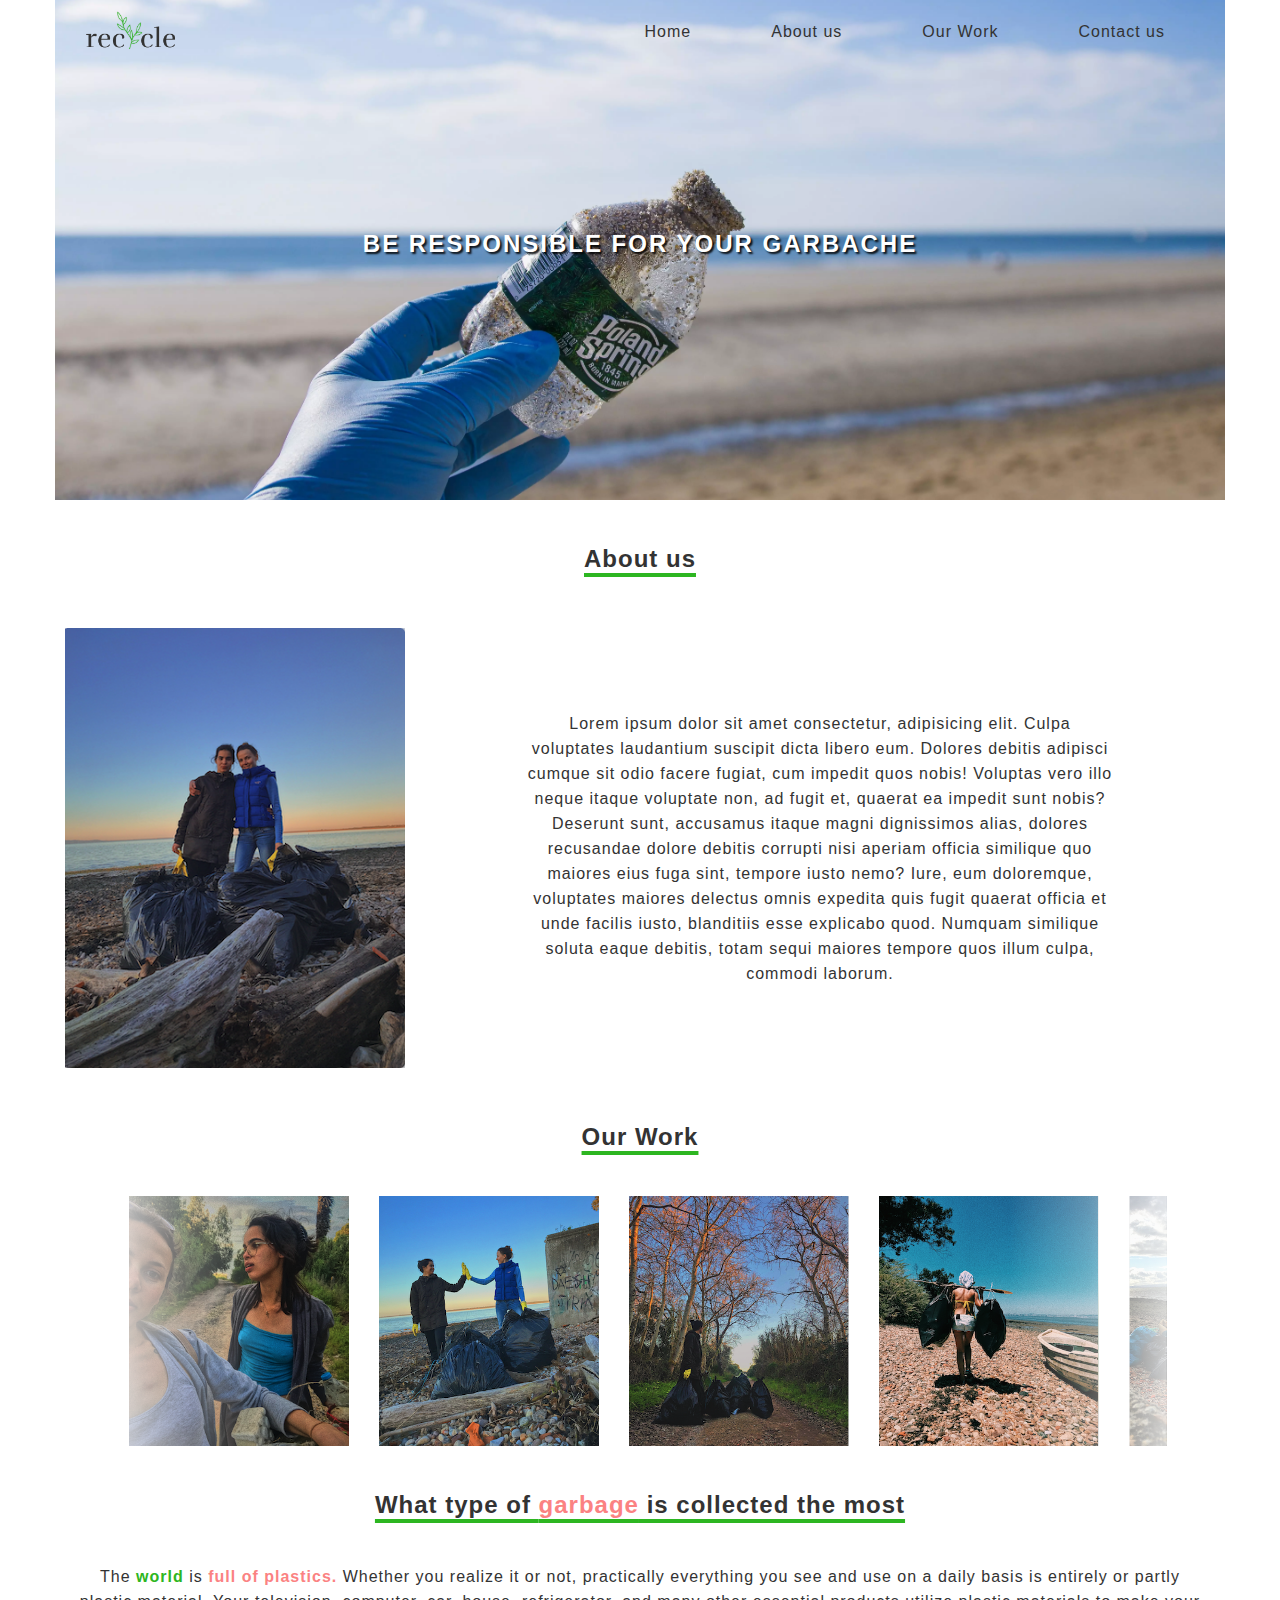
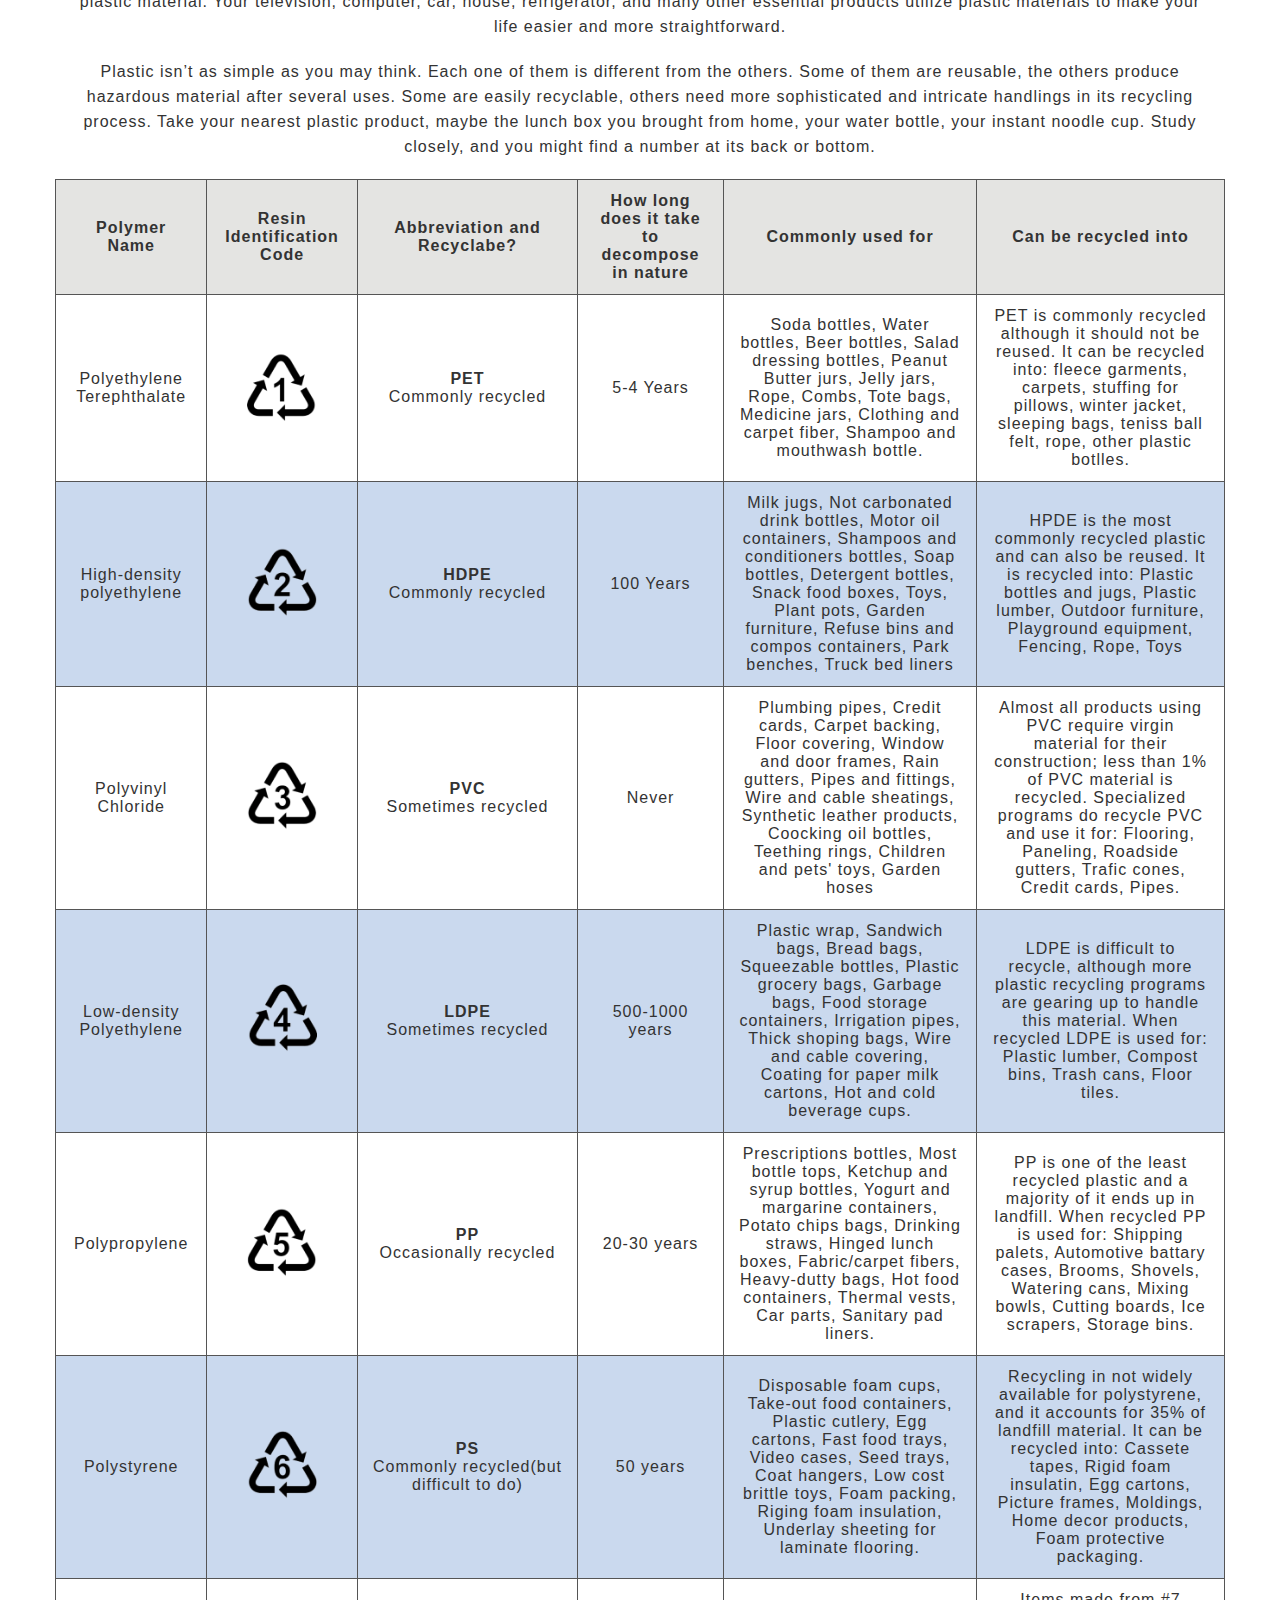
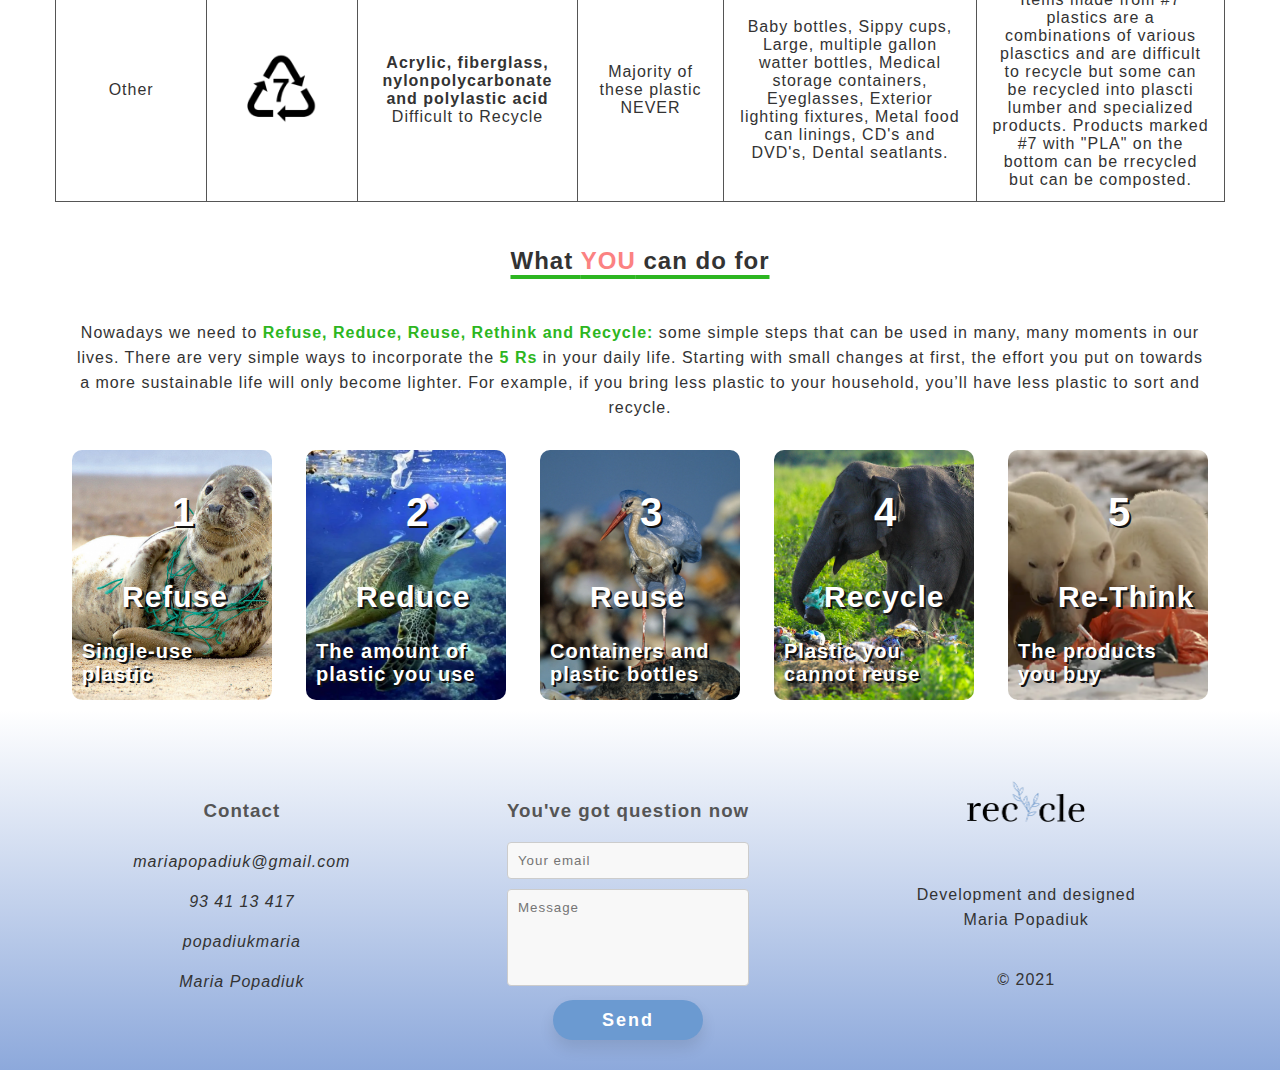
==== index.html @ d017fad6 "change name main title" ====
<!DOCTYPE html>
<html lang="en">

<head>
  <meta charset="UTF-8">
  <meta name="viewport" content="width=device-width, initial-scale=1">
  <link rel="stylesheet" href="https://pro.fontawesome.com/releases/v5.10.0/css/all.css"
    integrity="sha384-AYmEC3Yw5cVb3ZcuHtOA93w35dYTsvhLPVnYs9eStHfGJvOvKxVfELGroGkvsg+p" crossorigin="anonymous" />

  <link rel="stylesheet" href="style.css">
  <title>Keep calm and keep recycling</title>
</head>

<body>
  <div class="container">
    <!-- Start header -->
    <header class="header" id="home">
      <div class="hamburger">
        <span class="line"></span>
        <span class="line"></span>
        <span class="line"></span>
      </div>
      <div class="navigation">
        <div class="header-logo">
          <a href="#home"><img src="images/logo small.png" alt="logo: word recycle"></a>
        </div>

        <div class="nav-links">
          <ul>
            <li>
              <a href="#home">Home</a>
            </li>
            <li>
              <a href="#about-us">About us</a>
            </li>
            <li>
              <a href="#our work">Our Work</a>
            </li>
            <li>
              <a href="#contact-us">Contact us</a>
            </li>
          </ul>
        </div>

      </div>
      <div class="header-title">
        <h2 class="title-home">BE RESPONSIBLE FOR YOUR GARBACHE</h2>
        <!-- <a href="#contact-us"> <button class="btn-home">Join Us</button></a> -->
      </div>

    </header>
    <!-- End header -->



    <!-- About us -->
    <section class="about-us">
      <h2 class="title" class="underline" id="about-us">About us</h2>
      <div class="about-us__container">
        <img src="images/img3.webp" alt="Girls with collected garbage from beach" class="about-us__foto" loading="lazy">
        <div class="about-us__text">
          <p>
            Lorem ipsum dolor sit amet consectetur, adipisicing elit. Culpa voluptates laudantium suscipit dicta libero
            eum. Dolores debitis adipisci cumque sit odio facere fugiat, cum impedit quos nobis! Voluptas vero illo
            neque itaque voluptate non, ad fugit et, quaerat ea impedit sunt nobis? Deserunt sunt, accusamus itaque
            magni dignissimos alias, dolores recusandae dolore debitis corrupti nisi aperiam officia similique quo
            maiores eius fuga sint, tempore iusto nemo? Iure, eum doloremque, voluptates maiores delectus omnis expedita
            quis fugit quaerat officia et unde facilis iusto, blanditiis esse explicabo quod. Numquam similique soluta
            eaque debitis, totam sequi maiores tempore quos illum culpa, commodi laborum.
          </p>
        </div>
      </div>
    </section>
    <!-- End about us -->

    <!-- Start our work -->
    <section class="our work">
      <h2 class="title" id="our work">Our Work</h2>
      <div class="slider">
        <div class="slide-track">

          <!-- Slide foto -->
          <div class="slide">
            <img class="slider-img" src="images/sl-img1.webp" alt="Maria and Isabella with trash collected"
              loading="lazy">
          </div>
          <div class="slide">
            <img class="slider-img" src="images/sl-img2.webp" alt="Girls ith trash collected 2" loading="lazy">
          </div>
          <div class="slide">
            <img class="slider-img" src="images/sl-img4.webp" alt="Isabella with trash collected in the forest"
              loading="lazy">
          </div>
          <div class="slide">
            <img class="slider-img" src="images/sl-img5.webp" alt="Maria with trash collected in the beach"
              loading="lazy">
          </div>
          <div class="slide">
            <img class="slider-img" src="images/sl-img6.webp"
              alt="Maria and Isabella with trash collected in the beach 2" loading="lazy">
          </div>
          <div class="slide">
            <img class="slider-img" src="images/sl-img7.webp" alt="difficult and longer way with trash collected"
              loading="lazy">
          </div>
          <div class="slide">
            <img class="slider-img" src="images/sl-img8.webp" alt="Isabella carrying collected trash on the back"
              loading="lazy">
          </div>
          <div class="slide">
            <img class="slider-img" src="images/sl-img9.webp" alt="collected trash on front the beach" loading="lazy">
          </div>

          <!-- Slide Double -->
          <div class="slide">
            <img class="slider-img" src="images/sl-img1.webp" alt="Maria and Isabella with trash collected"
              loading="lazy">
          </div>
          <div class="slide">
            <img class="slider-img" src="images/sl-img2.webp" alt="Girls ith trash collected 2" loading="lazy">
          </div>
          <div class="slide">
            <img class="slider-img" src="images/sl-img4.webp" alt="Isabella with trash collected in the forest"
              loading="lazy">
          </div>
          <div class="slide">
            <img class="slider-img" src="images/sl-img5.webp" alt="Maria with trash collected in the beach"
              loading="lazy">
          </div>
          <div class="slide">
            <img class="slider-img" src="images/sl-img6.webp"
              alt="Maria and Isabella with trash collected in the beach 2" loading="lazy">
          </div>
          <div class="slide">
            <img class="slider-img" src="images/sl-img7.webp" alt="difficult and longer way with trash collected"
              loading="lazy">
          </div>
          <div class="slide">
            <img class="slider-img" src="images/sl-img8.webp" alt="Isabella carrying collected trash on the back"
              loading="lazy">
          </div>
          <div class="slide">
            <img class="slider-img" src="images/sl-img9.webp" alt="collected trash on front the beach" loading="lazy">
          </div>
        </div>
      </div>

      <!-- gallery responsive -->
      <div class="foto-wraper">
        <div class="first-line">
          <img src="images/sl-img6.webp" alt="">
          <img src="images/sl-img7.webp" alt="">
          <img src="images/sl-img8.webp" alt="">
        </div>

        <div class="second-line">
          <img src="images/sl-img9.webp" alt="">
          <img src="images/sl-img10.webp" alt="">
          <img src="images/sl-img1.webp" alt="">
        </div>
      </div>
    </section>
    <!-- End our work -->


    <!-- Start table section -->

    <section class="table-section">
      <h2 class="title">What type of <strong class="text-red">garbage</strong> is collected the most</h2>
      <p class="table-text">The <strong class="text-green">world</strong> is <strong class="text-red">full of
          plastics.</strong> Whether you realize it or not, practically everything you see and use on a daily basis is
        entirely or partly plastic material. Your television, computer, car, house, refrigerator, and many other
        essential products utilize plastic materials to make your life easier and more straightforward.</p>

      <p class="table-text">Plastic isn’t as simple as you may think. Each one of them is different from the others.
        Some of them are reusable, the others produce hazardous material after several uses. Some are easily recyclable,
        others need more sophisticated and intricate handlings in its recycling process.
      Take your nearest plastic product, maybe the lunch box you brought from home, your water bottle, your instant
      noodle cup. Study closely, and you might find a number at its back or bottom.</p>

      <table class="table">
        <thead>
          <th>Polymer Name</th>
          <th>Resin Identification Code</th>
          <th>Abbreviation and Recyclabe?</th>
          <th>How long does it take to decompose in nature</th>
          <th>Commonly used for</th>
          <th>Can be recycled into</th>
        </thead>
        <tbody>
          <tr>
            <td data-label="Polymer Name">Polyethylene Terephthalate</td>
            <td data-label="Resin Identification Code">
              <img src="images/1.png" style="width: 70px">
            </td>
            <td data-label="Abbreviation Recyclabe?"><span class="plastic-abr">PET</span> <br>
              Commonly recycled</td>
            <td data-label="How long does it take to decompose in nature">5-4 Years</td>
            <td data-label="Commonly used for">Soda bottles, Water bottles, Beer bottles, Salad dressing bottles, Peanut
              Butter jurs, Jelly jars, Rope, Combs, Tote bags, Medicine jars, Clothing and carpet fiber, Shampoo and
              mouthwash bottle.</td>
            <td data-label="Can be recycled into"> <span>PET</span> is commonly recycled although it should not be
              reused. It can be
              recycled into: fleece garments, carpets, stuffing for pillows, winter jacket, sleeping bags, teniss ball
              felt, rope, other plastic botlles.</td>
          </tr>

          <tr>
            <td data-label="Polymer Name">High-density polyethylene</td>
            <td data-label="Resin Identification Code">
              <img src="images/2.png" style="width: 70px">
            </td>
            <td data-label="Abbreviation Recyclabe?"><span class="plastic-abr">HDPE</span><br>
              Commonly recycled</td>
            <td data-label="How long does it take to decompose in nature">100 Years</td>
            <td data-label="Commonly used for">Milk jugs, Not carbonated drink bottles, Motor oil containers, Shampoos
              and conditioners bottles, Soap bottles, Detergent bottles, Snack food boxes, Toys, Plant pots, Garden
              furniture, Refuse bins and compos containers, Park benches, Truck bed liners</td>
            <td data-label="Can be recycled into">HPDE is the most commonly recycled plastic and can also be reused. It
              is recycled into: Plastic bottles and jugs, Plastic lumber, Outdoor furniture, Playground equipment,
              Fencing, Rope, Toys</td>
          </tr>

          <tr>
            <td data-label="Polymer Name">Polyvinyl Chloride</td>
            <td data-label="Resin Identification Code">
              <img src="images/3.png" style="width: 70px">
            </td>
            <td data-label="Abbreviation Recyclabe?"><span class="plastic-abr">PVC</span> <br>Sometimes recycled</td>
            <td data-label="How long does it take to decompose in nature">Never</td>
            <td data-label="Commonly used for">Plumbing pipes, Credit cards, Carpet backing, Floor covering, Window and
              door frames, Rain gutters, Pipes and fittings, Wire and cable sheatings, Synthetic leather products,
              Coocking oil bottles, Teething rings, Children and pets' toys, Garden hoses</td>
            <td data-label="Can be recycled into">Almost all products using PVC require virgin material for their
              construction; less than 1% of PVC material is recycled. Specialized programs do recycle PVC and use it
              for: Flooring, Paneling, Roadside gutters, Trafic cones, Credit cards, Pipes.</td>
          </tr>


          <tr>
            <td data-label="Polymer Name">Low-density Polyethylene</td>
            <td data-label="Resin Identification Code">
              <img src="images/4.png" style="width: 70px">
            </td>
            <td data-label="Abbreviation Recyclabe?">
              <spna class="plastic-abr">LDPE</spna><br>Sometimes recycled
            </td>
            <td data-label="How long does it take to decompose in nature">500-1000 years</td>
            <td data-label="Commonly used for">Plastic wrap, Sandwich bags, Bread bags, Squeezable bottles, Plastic
              grocery bags, Garbage bags, Food storage containers, Irrigation pipes, Thick shoping bags, Wire and cable
              covering, Coating for paper milk cartons, Hot and cold beverage cups.</td>
            <td data-label="Can be recycled into">LDPE is difficult to recycle, although more plastic recycling programs
              are gearing up to handle this material. When recycled LDPE is used for: Plastic lumber, Compost bins,
              Trash cans, Floor tiles.</td>
          </tr>

          <tr>
            <td data-label="Polymer Name">Polypropylene</td>
            <td data-label="Resin Identification Code">
              <img src="images/5.png" style="width: 70px">
            </td>
            <td data-label="Abbreviation Recyclabe?"><span class="plastic-abr">PP</span> <br>Occasionally recycled</td>
            <td data-label="How long does it take to decompose in nature">20-30 years</td>
            <td data-label="Commonly used for">Prescriptions bottles, Most bottle tops, Ketchup and syrup bottles,
              Yogurt and margarine containers, Potato chips bags, Drinking straws, Hinged lunch boxes, Fabric/carpet
              fibers, Heavy-dutty bags, Hot food containers, Thermal vests, Car parts, Sanitary pad liners.</td>
            <td data-label="Can be recycled into">PP is one of the least recycled plastic and a majority of it ends up
              in landfill. When recycled PP is used for: Shipping palets, Automotive battary cases, Brooms, Shovels,
              Watering cans, Mixing bowls, Cutting boards, Ice scrapers, Storage bins.</td>
          </tr>

          <tr>
            <td data-label="Polymer Name">Polystyrene</td>
            <td data-label="Resin Identification Code">
              <img src="images/6.png" style="width: 70px">
            </td>
            <td data-label="Abbreviation Recyclabe?"><span class="plastic-abr">PS</span><br>Commonly recycled(but
              difficult to do)</td>
            <td data-label="How long does it take to decompose in nature">50 years</td>
            <td data-label="Commonly used for">Disposable foam cups, Take-out food containers, Plastic cutlery, Egg
              cartons, Fast food trays, Video cases, Seed trays, Coat hangers, Low cost brittle toys, Foam packing,
              Riging foam insulation, Underlay sheeting for laminate flooring.</td>
            <td data-label="Can be recycled into">Recycling in not widely available for polystyrene, and it accounts for
              35% of landfill material. It can be recycled into: Cassete tapes, Rigid foam insulatin, Egg cartons,
              Picture frames, Moldings, Home decor products, Foam protective packaging.</td>
          </tr>

          <tr>
            <td data-label="Polymer Name">Other</td>
            <td data-label="Resin Identification Code">
              <img src="images/7.png" style="width: 70px">
            </td>
            <td data-label="Abbreviation Recyclabe?"><span class="plastic-abr">Acrylic, fiberglass, nylonpolycarbonate
                and polylastic
                acid</span> <br>Difficult to Recycle</td>
            <td data-label="How long does it take to decompose in nature">Majority of these plastic NEVER</td>
            <td data-label="Commonly used for">Baby bottles, Sippy cups, Large, multiple gallon watter bottles, Medical
              storage containers, Eyeglasses, Exterior lighting fixtures, Metal food can linings, CD's and DVD's, Dental
              seatlants.</td>
            <td data-label="Can be recycled into">Items made from #7 plastics are a combinations of various plasctics
              and are difficult to recycle but some can be recycled into plascti lumber and specialized products.
              Products marked #7 with "PLA" on the bottom can be rrecycled but can be composted.</td>
          </tr>
        </tbody>
      </table>
    </section>
    <!-- End table section -->



    <!-- Start What you can do -->
    <section class="card-section">
      <h2 class="title"> What <strong class="text-red">YOU</strong> can do for <strong class="text-green toggle-word"></strong></h2>
      <p class="table-text">Nowadays we need to <strong class="text-green"> Refuse, Reduce, Reuse, Rethink and Recycle: </strong> some simple steps that can
        be used in many, many moments in our lives.
        There are very simple ways to incorporate the <strong class="text-green"> 5 Rs </strong>in your daily life. Starting with small changes at first, the
        effort you put on towards a more sustainable life will only become lighter. For example, if you bring less
        plastic to your household, you’ll have less plastic to sort and recycle.</p>
      <div class="action-items">

        <div class="action-item">
          <img class="bg-card1" src="images/card1.webp" alt="">
          <div class="item-order">1</div>
          <h2 class="text-title">Refuse</h2>
          <p class="text">Single-use <br> plastic</p>
        </div>

        <div class="action-item">
          <img class="bg-card1" src="images/card2.webp" alt="">
          <div class="item-order">2</div>
          <h2 class="text-title"> Reduce</h2>
          <p class="text">The amount of <br> plastic you use</p>
        </div>
        <div class="action-item">
          <img class="bg-card1" src="images/card3.webp" alt="">
          <div class="item-order">3</div>
          <h2 class="text-title">Reuse</h2>
          <p class="text">Containers and <br> plastic bottles</p>
        </div>
        <div class="action-item">
          <img class="bg-card1" src="images/card4.webp" alt="">
          <div class="item-order">4</div>
          <h2 class="text-title">Recycle</h2>
          <p class="text">Plastic you <br> cannot reuse</p>
        </div>
        <div class="action-item">
          <img class="bg-card1" src="images/card5.webp" alt="">
          <div class="item-order">5</div>
          <h2 class="text-title">Re-Think</h2>
          <p class="text">The products <br> you buy</p>
        </div>
      </div>
    </section>
    <!-- End what what you can do -->


  </div>
  <!-- Start Footer -->
  <footer class="footer-container" id="contact-us">
    <div class="footer-info container">

      <div class="footer-contact">
        <h3 class="footer-title">Contact</h3>
        <div class="social">
          <div><a href="#"><i class="fal fa-at"> mariapopadiuk@gmail.com</i></a></div>
          <div><a href="#"><i class="fal fa-phone"> 93 41 13 417</i></a></div>
          <div><a href="https://www.instagram.com/popadiukmaria/"><i class="fab fa-instagram"> popadiukmaria</i></a>
          </div>
          <div><a href="https://www.linkedin.com/in/maria-popadiuk-51a528202/"><i class="fab fa-linkedin"> Maria
                Popadiuk</i></a></div>
        </div>
      </div>

      <form action="#" class="footer-form">
        <h3 class="footer-title">You've got question now</h3>
        <div class="form-email"><input type="text" required placeholder="Your email"></div>
        <div><textarea name="text" cols="25" rows="5" placeholder="Message"></textarea></div>
        <div class="footer-button"><input class="footer-btn" type="submit" value="Send"></div>
      </form>

      <div class="footer-middle">
        <div class="footer-logo"><a href="#home"><img src="images/logo footer.png" alt=""></a></div>
        <p class="footer-text">Development and designed <br> Maria Popadiuk</p>
        <div class="footer-text">&copy; 2021</div>
      </div>

      
    </div>
  </footer>

  <!-- End Footer -->
</body>

</html>
---- style.css ----
/* Global styles */
* {
  margin: 0;
  padding: 0;
  box-sizing: border-box;
  list-style: none;
  text-decoration: none;
  font-family: Arial, Helvetica, sans-serif;
  letter-spacing: 1px;
  color: #333;
  scroll-behavior: smooth;
}

.title{
  margin: 45px 0;
  text-align: center;
  text-decoration: underline solid 4px #2DB621;
  text-underline-position: under;
}
.text-green{
  color: #2DB621;
}
.text-red{
  color: #FB8282;
}


@font-face {
  font-family: Arial, Helvetica, sans-serif;
  src: url(/fonts/HelveticaNowMicro-Regular/HelveticaNowMicro-Regular.ttf) format(woff2);
  font-style: normal;
}
.container {
  max-width: 1170px;
  margin: 0 auto;
}


/* Start header */
.header{
  width: 100%;
  height: 500px;
  background-image: url("./images/nav-bg.webp" );
  background-size: cover;
  background-position: center;
}
.navigation{
  padding: 10px 20px;
  display: flex;
  justify-content: space-between;
}
.nav-links{
  width: 85%;
  display: flex;
  justify-content: flex-end;
  align-items: center;
  position: relative;
}
/*  start  pseudo element underline link hover */
.nav-links a:after{
  content: "";
  position: absolute;
  transition: 0.3s; 
}
.nav-links a:hover{
  border-bottom: 4px solid #2DB621;
  padding-bottom: 5px;
  color: white;
}
/* end pseudo element */

.nav-links ul{
  display: flex;
}
.nav-links li{
padding: 0 40px;
}
.nav-links a{
  font-weight: 500;
}
.header-logo{
  width: 15%;
}
.header-logo img {
  height: 40px;
}
.header-title{
  margin-top: 160px;
  text-align: center;
}
.title-home{
  
  color: white;
  letter-spacing: 2px;
  line-height: 40px;
  margin-bottom: 15px;
 text-shadow: 2px 2px 2px rgb(0, 0, 0, .9);
}
/* start burger menu */
.hamburger{
  display: block;
  cursor: pointer;
}
.line{
  display: block;
  height: 3px;
  width: 25px;
  background-color: #333;
  margin: 4px;
  
}
/* end burger menu */


/*responsive hader */
/* 760 */
@media( max-width: 760px) {
  .nav-links li {
    padding: 0 20px;
  }
}
 @media( min-width: 640px){
   .hamburger{
     display: none;
   }
 }
/* 640 */
@media(max-width: 640px) {
  .header{
    position: relative;
  }
  .navigation{
    justify-content: center;
  }
  .header-logo{
    width: 100%;
  }

  .nav-links{
    display: none;
    width: 100%;
    text-align: center;
    margin-top: 50px; 
    position: absolute;
  }
  .hamburger{
    display: block;
    position: absolute;
    right: 0;
    padding: 20px;
  }
  .nav-links ul{ 
    display: block;
    width: 100%;
    background-color:rgba(255,255,255, 0.4);
  }
  .nav-links li{
   padding: 15px;
  }
  .hamburger:hover ~ .navigation > .nav-links{
    display: block;
  }
  .nav-links:hover{
    display: block;
  }
  .nav-links a:hover{
    color: #333;
  }
  .header-title{
    padding: 40px 0;
  }
}
/* end responsive header */



/* Start about us */
.about-us__container{
  display: flex;
  width: 100%; 
}

.about-us__foto{
  width: 360px;
  height: 460px;
  padding: 10px;
}
.about-us__text{
  width: 50%;
  text-align: center;
  margin: 10px 20px;
  line-height: 25px;
  display: flex;
  align-items: center;
  justify-content: center;
  margin: 0 auto;
}
.about-us__text p{
  vertical-align: middle;
  
}
/* End about us */

/* start RESPONSIVE ABOUT US */
@media (max-width: 640px){
  .about-us__container{
    display: block;
  }
  .about-us__foto{
    display: block;
    margin: 0 auto;
  }
  .about-us__text{
    display: block;
    text-align: center;
    width: 100%;
  }
  .about-us__text p{
    padding: 10px 20px 0 20px;
  }
}
@media(max-width:730px){
  .about-us__container{
    display: block;
  }
  .about-us__foto{
    display: block;
    margin: 0 auto;
  }
  .about-us__text{
    text-align: center;
    width: 100%;
  }
  .about-us__text p{
    padding: 10px 20px 0 20px;
  }
}
 /* padding do texto */
/* @media(max-width:870px){
  .about-us__text{
    text-align: center;
   
  }
} */
/*END RESPONSIVE ABOUT US */







/* START OUR WORK */
.gallery {
  height: 430px;
  display: grid;
  place-items: center;
}
.slider{
  height: 250px;
  margin: auto;
  position: relative;
  width: 90%;
  display: grid;
  place-items: center;
  overflow: hidden;
}
.slider::after, .slider::before {
  content: '';
  position: absolute;
  z-index: 2;
  width: 15%;
  height: 100%;
  background: linear-gradient(to right, rgba(255, 255, 255, .8) 0%, rgba(255, 255, 255, .3) 50%,  rgba(255, 255, 255, 0) 100%);
}
.slider::after {
  right: 0;
  top: 0; 
  transform: rotateZ(180deg);
}
.slider::before {
  left: 0;
  top: 0;
  
}
.slide-track{
  display: flex;
  width: calc(250px * 18);
  animation: scroll 50s linear infinite;
}
.slide-track:hover{
  animation-play-state: paused;
}
@keyframes scroll {
  0% {
    transform: translateX(0px);
  }
  100% {
    transform: translateX(calc(-250px * 9));
  }
}
.slide{
  height: 200px;
  width: 250px;
  display: flex;
  align-items: center;
  padding: 15px;
  perspective: 100px;
}
.slider-img{
  width: 100%;
  transition: transform 1s;
 
}
.slider-img:hover {
  transform: translateZ(20px);
}
/* END OUR WORK */


/* START RESPONSIVE OUR WORK */
@media (max-width:690px) {
  .slider{
    display: none;
  }
  .first-line img{
    width: 200px;
    height: 250px;
    margin-bottom: 10px;
  }
  .first-line{
    display: flex;
    flex-wrap: wrap;
    justify-content: space-around;
  }
  .second-line img{
    width: 200px;
    height: 250px;
    margin-bottom: 10px;
  }
  .second-line{
    display: flex;
    flex-wrap: wrap;
    justify-content: space-around;
  }
  .foto-wraper img:hover{
    cursor: pointer;
    transform: scale(1.5);
    transition: transform .7s;
  }
}
@media(min-width:690px){
  .foto-wraper{
    display: none;
  }
}
/* END OUR WORK */








/* Start table(tabela) */

.table-text
{
  text-align: center;
  padding: 0 20px 20px 20px ;
  line-height: 25px;
  
}
.table {
  color: #333;
  width: 100%;
  border-collapse: collapse;
}
.plastic-abr {
  font-weight: 800;
}
.table td,
.table th {
  padding: 12px 15px;
  border: 1px solid #555;
  text-align: center;
    font-size: 16px;
   }

   .table th {
    background-color: #E4E4E2;
    color: #333;
  }
  
  .table tbody tr:nth-child(1) {
    background-color: #fff;
  }
  .table tbody tr:nth-child(2) {
    background-color: #CAD9EE;
  }
  .table tbody tr:nth-child(3) {
    background-color: #fff;
  }
  .table tbody tr:nth-child(4) {
    background-color: #CAD9EE;
  }
  .table tbody tr:nth-child(5) {
    background-color: #fff;
  }
  .table tbody tr:nth-child(6) {
    background-color: #CAD9EE;
  }
  .table tbody tr:nth-child(7) {
    background-color: #fff;
  }
  /* END TABLE */
  

  /* START responsive TABLE*/
  @media(max-width:640px){
    .table-text{
      margin: 20px;
    }
  }
   @media(max-width:890px){
    .table-section{
      display: none;
    }
   }
  
  /* @media (max-width: 960px) {
    .table thead {
      display: none;
    }
  
    .table,
    .table tbody,
    .table tr,
    .table td {
      display: block;
      width: 100%;
    }
    .table tr {
      margin-bottom: 15px;
    }
    .table td {
      padding-left: 50%;
      text-align: left;
      position: relative;
    }
    .table td::before {
      content: attr(data-label);
      position: absolute;
      left: 0;
      width: 50%;
      padding-left: 15px;
      font-size: 15px;
      font-weight: bold;
      text-align: left;
    }
  } 
  /* End TABLE RESPONSIVE */








  /* Start card section */
  .action-items{
    width: 100%;
    display: flex;
    flex-wrap: wrap;
    justify-content: space-around;
    position: relative;
  
  }
  .action-item{
    width: 200px;
    height: 250px;
    justify-content: space-around;
    margin: 10px 5px;
    
  }
  .bg-card1{
    position: absolute;
    width: 200px;
    height: 250px;
    object-fit: cover;
    border-radius: 10px;
  }
  .item-order{
    position: absolute;
    color: #fff;
    font-weight: bold;
    text-shadow: 2px 2px #111 ;
    padding-top: 40px;
    padding-left: 100px;
    font-size: 40px;
  }
  .text-title{
    position: absolute;
    color: #fff;
    font-weight: bold;
    text-shadow: 2px 2px #111 ;
    padding-top: 130px;
    padding-left: 50px;
    font-size: 30px;
  }

  /* CODPEN */
  .toggle-word:after{
    content: "";
    animation: toggle 2s linear infinite;
  }
  @keyframes toggle {
    0%{
      content: "PLANET";
    }
    100%{
      content: "FUTURE";
    }
  }

  .text{
    position: absolute;
    color: #fff;
    font-weight: bold;
    text-shadow: 2px 2px #111 ;
    padding-top: 190px;
    padding-left: 10px;
    font-size: 20px;
  }
/* END CARD SECTION */






/* START FOOTER */
.footer-container{
  width: 100%;
  height: auto;
  background-image:linear-gradient(to bottom, rgba(16, 45, 208, 0), rgba(124, 156, 214, 0.871));
}
.footer-info{
  width: 100%;
  display: flex;
  justify-content: space-around;
  padding: 70px 0 30px 0;
}
/* footer left */
.footer-title{
  text-align: center;
  margin-bottom: 20px;
  margin-top: 20px;
  color: #555;
}
.social{
text-align: center;
line-height: 40px;
}
/* footer middle */
.footer-logo{
  text-align: center;
  margin-bottom: 20px;
}
.footer-logo img{
  max-width: 50%;
}
.footer-text{
  line-height: 25px;
 text-align: center;
 padding-top: 35px;
}

/* footer right */
form{
  align-items: center;
}
input[type=text] {
  width: 100%;
  padding: 10px;
  border: 1px solid #ccc;
  border-radius: 4px;
  background-color: #f8f8f8;
  
}

textarea{
  width: 100%;
  padding: 10px;
  margin: 10px 0;
  border: 1px solid #ccc;
  border-radius: 4px;
  background-color: #f8f8f8;
  resize: none;
}

.footer-button{
  text-align: center;
}
.footer-btn{
  background-color: #6B9AD1;
  width: 150px;
  height: 40px;
  border-radius: 20px;
  color: white;
  font-weight: bold;
  font-size: 18px;
  border: none;
  cursor: pointer;
  letter-spacing: 2px;
  box-shadow: 0px 8px 15px rgba(0, 0, 0, 0.1);
}

.footer-btn:hover{
background-color: #f4f4f4;
color: #6B9AD1;
}



/* FOOTER RESPONSIVE */
@media (max-width:640px){
  .footer-info{
    display: block;
  }
  form{
    width: 50%;
    margin: 0 auto;
  }
}

@media (max-width:770px){
  .footer-info{
    display: block;
  }
  form{
    width: 50%;
    margin: 0 auto;
  }
  .footer-logo img{
    width: 25%;
    margin-top: 30px;
  }
  .footer-text{
    padding: 10px 0;
  }
}
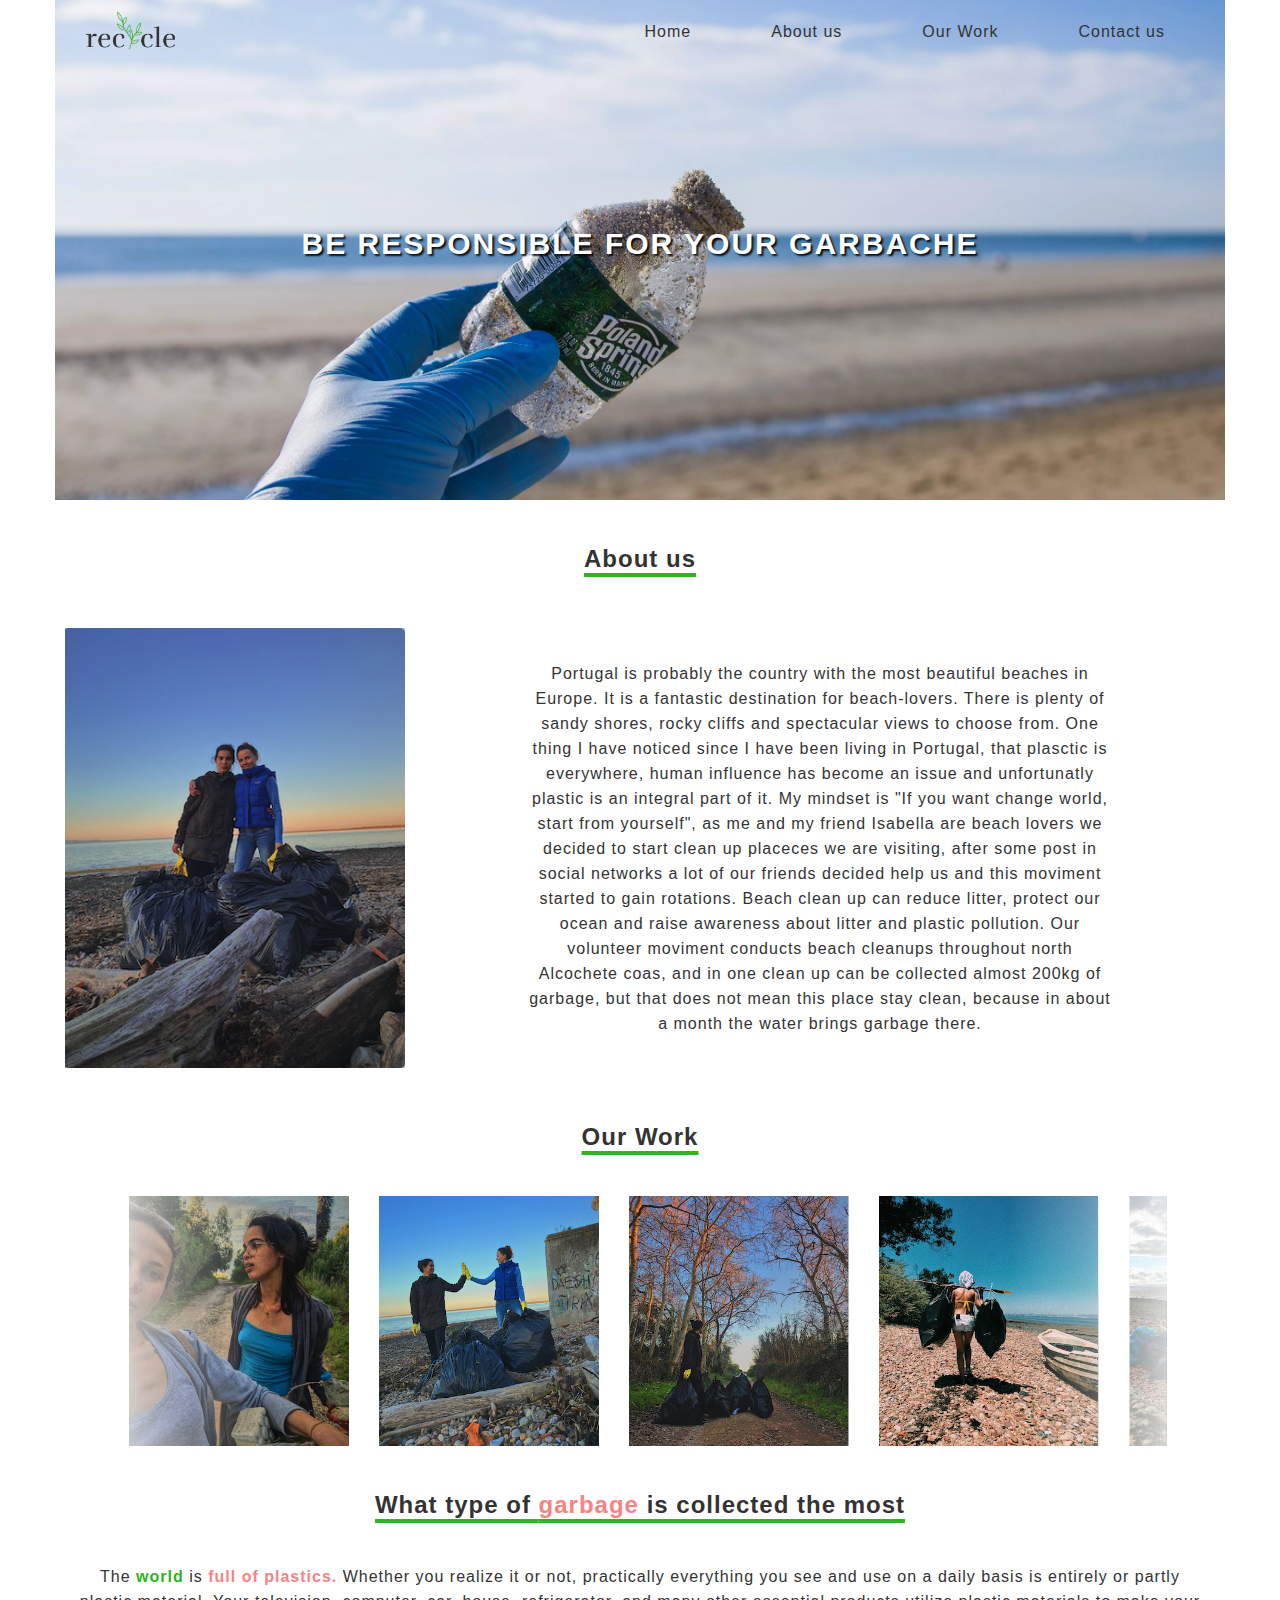
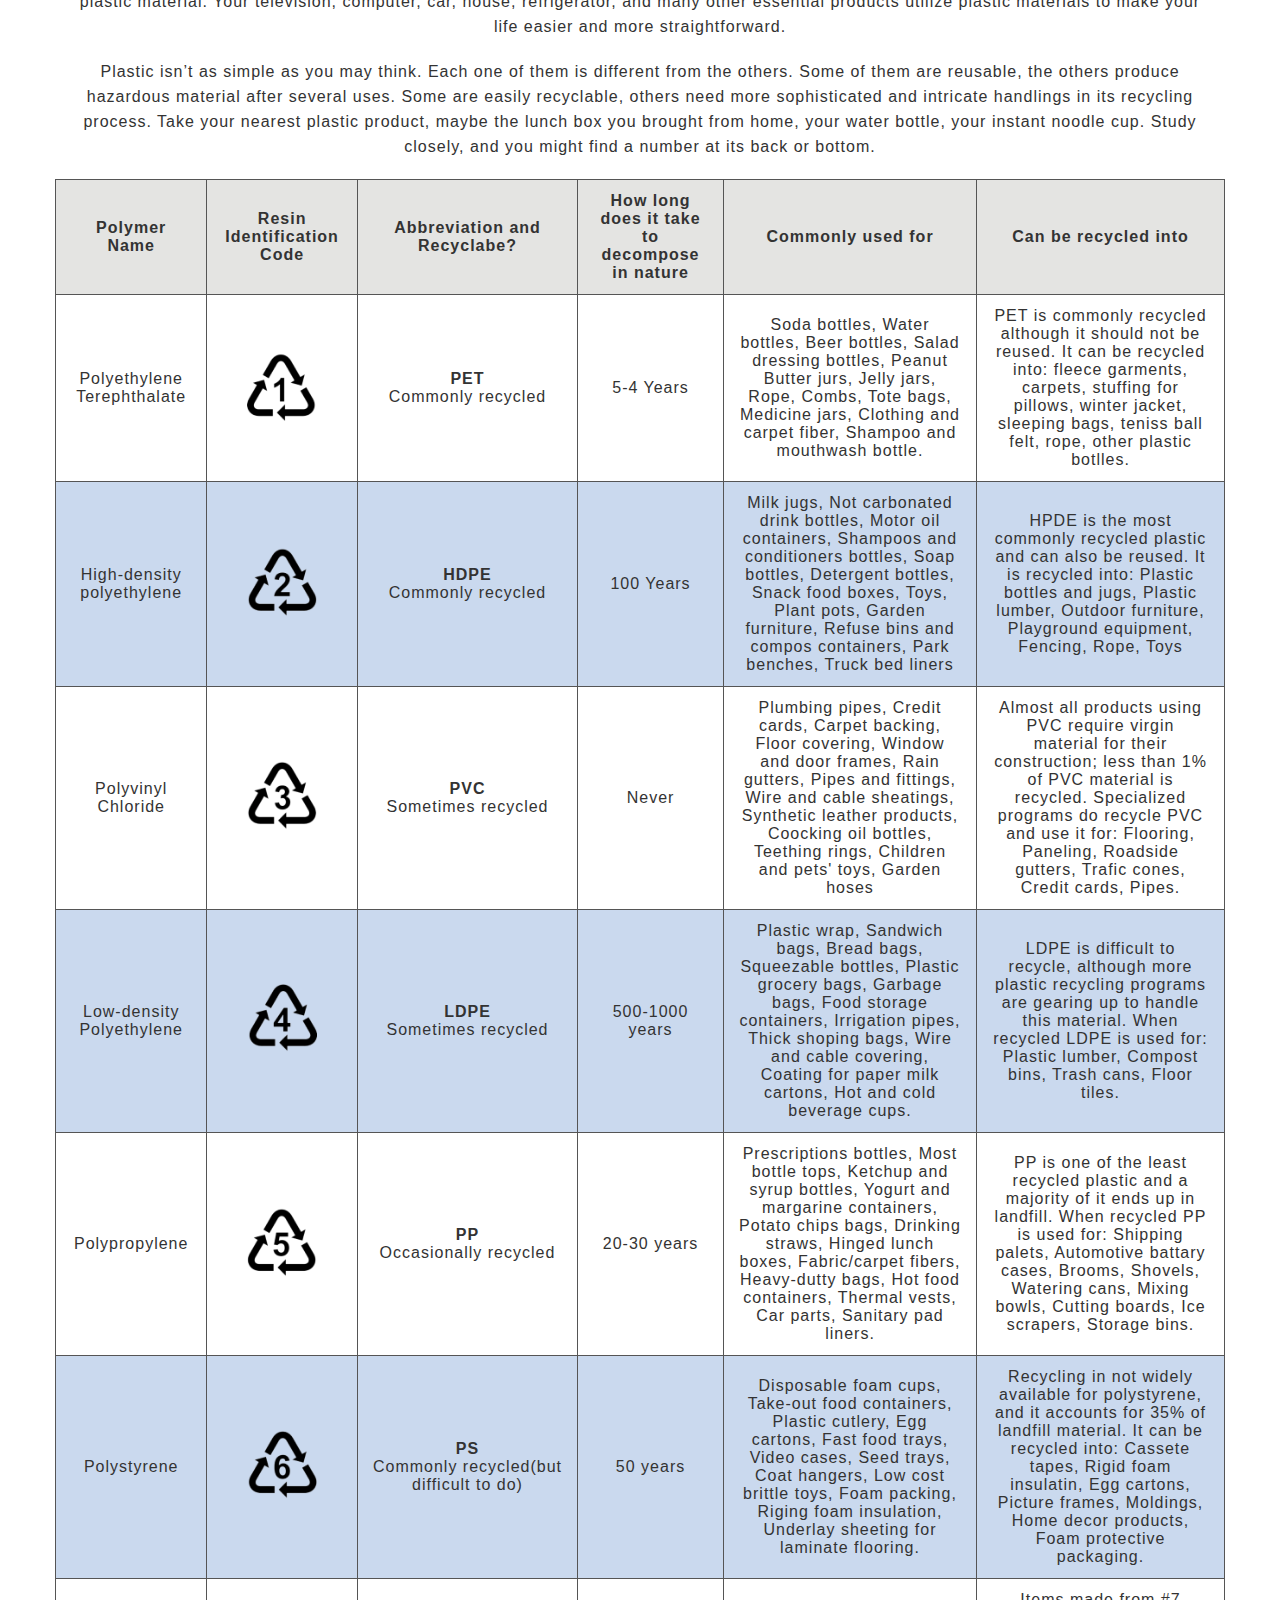
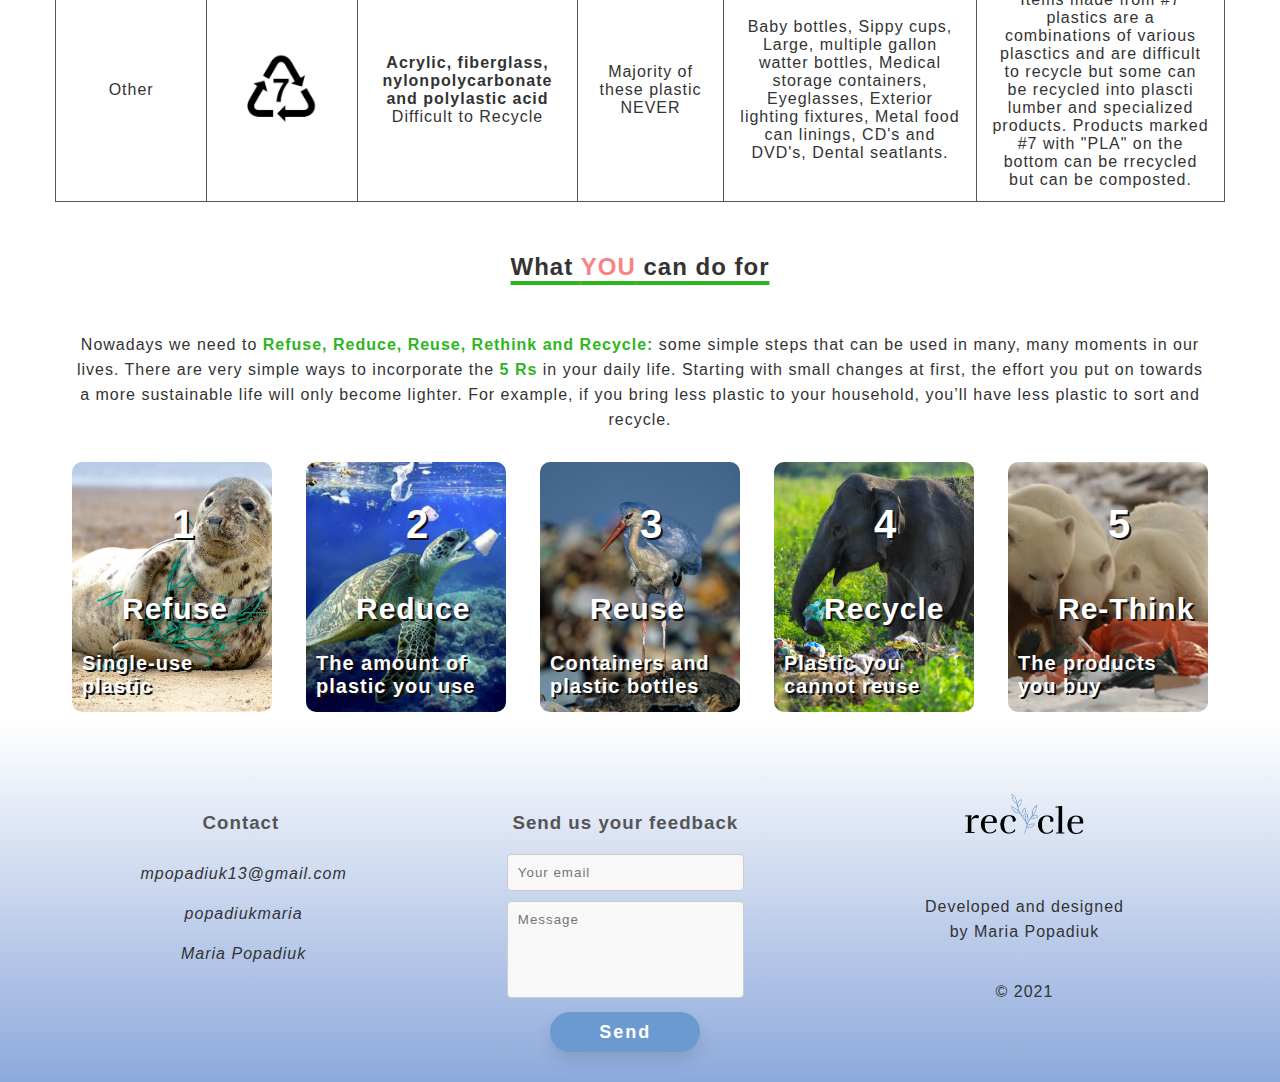
==== commit b373d23a: "final version" ====
--- a/index.html
+++ b/index.html
@@ -4,6 +4,8 @@
 <head>
   <meta charset="UTF-8">
   <meta name="viewport" content="width=device-width, initial-scale=1">
+  <link rel="shortcut icon" href="images/favicon.ico" type="image/x-icon">
+<link rel="icon" href="images/favicon.ico" type="image/x-icon">
   <link rel="stylesheet" href="https://pro.fontawesome.com/releases/v5.10.0/css/all.css"
     integrity="sha384-AYmEC3Yw5cVb3ZcuHtOA93w35dYTsvhLPVnYs9eStHfGJvOvKxVfELGroGkvsg+p" crossorigin="anonymous" />
 
@@ -53,20 +55,14 @@
 
 
 
-    <!-- About us -->
+    <!-- Start About us -->
     <section class="about-us">
       <h2 class="title" class="underline" id="about-us">About us</h2>
       <div class="about-us__container">
         <img src="images/img3.webp" alt="Girls with collected garbage from beach" class="about-us__foto" loading="lazy">
         <div class="about-us__text">
           <p>
-            Lorem ipsum dolor sit amet consectetur, adipisicing elit. Culpa voluptates laudantium suscipit dicta libero
-            eum. Dolores debitis adipisci cumque sit odio facere fugiat, cum impedit quos nobis! Voluptas vero illo
-            neque itaque voluptate non, ad fugit et, quaerat ea impedit sunt nobis? Deserunt sunt, accusamus itaque
-            magni dignissimos alias, dolores recusandae dolore debitis corrupti nisi aperiam officia similique quo
-            maiores eius fuga sint, tempore iusto nemo? Iure, eum doloremque, voluptates maiores delectus omnis expedita
-            quis fugit quaerat officia et unde facilis iusto, blanditiis esse explicabo quod. Numquam similique soluta
-            eaque debitis, totam sequi maiores tempore quos illum culpa, commodi laborum.
+Portugal is probably the country with the most beautiful beaches in Europe. It is a fantastic destination for beach-lovers. There is plenty of sandy shores, rocky cliffs and spectacular views to choose from. One thing I have noticed since I have been living in Portugal, that plasctic is everywhere, human influence has become an issue and unfortunatly plastic is an integral part of it. My mindset is "If you want change world, start from yourself", as me and my friend Isabella are beach lovers we decided to start clean up placeces we are visiting, after some post in social networks a lot of our friends decided help us and this moviment started to gain rotations. Beach clean up can reduce litter, protect our ocean and raise awareness about litter and plastic pollution. Our volunteer moviment conducts beach cleanups throughout north Alcochete coas, and in one clean up can be collected almost 200kg of garbage, but that does not mean this place stay clean, because in about a month the water brings garbage there.
           </p>
         </div>
       </div>
@@ -145,7 +141,7 @@
         </div>
       </div>
 
-      <!-- gallery responsive -->
+      <!-- Gallery responsive -->
       <div class="foto-wraper">
         <div class="first-line">
           <img src="images/sl-img6.webp" alt="">
@@ -310,7 +306,7 @@
 
     <!-- Start What you can do -->
     <section class="card-section">
-      <h2 class="title"> What <strong class="text-red">YOU</strong> can do for <strong class="text-green toggle-word"></strong></h2>
+      <h2 class="card-section_title title"> What <strong class="text-red">YOU</strong> can do for <strong class="text-green toggle-word"></strong></h2>
       <p class="table-text">Nowadays we need to <strong class="text-green"> Refuse, Reduce, Reuse, Rethink and Recycle: </strong> some simple steps that can
         be used in many, many moments in our lives.
         There are very simple ways to incorporate the <strong class="text-green"> 5 Rs </strong>in your daily life. Starting with small changes at first, the
@@ -319,39 +315,39 @@
       <div class="action-items">
 
         <div class="action-item">
-          <img class="bg-card1" src="images/card1.webp" alt="">
+          <img class="bg-card1" src="images/card1.webp" alt="animal got stuck in fishing nets">
           <div class="item-order">1</div>
           <h2 class="text-title">Refuse</h2>
           <p class="text">Single-use <br> plastic</p>
         </div>
 
         <div class="action-item">
-          <img class="bg-card1" src="images/card2.webp" alt="">
+          <img class="bg-card1" src="images/card2.webp" alt="animal eat plastic">
           <div class="item-order">2</div>
           <h2 class="text-title"> Reduce</h2>
           <p class="text">The amount of <br> plastic you use</p>
         </div>
         <div class="action-item">
-          <img class="bg-card1" src="images/card3.webp" alt="">
+          <img class="bg-card1" src="images/card3.webp" alt="animal stuck in plastic bag">
           <div class="item-order">3</div>
           <h2 class="text-title">Reuse</h2>
           <p class="text">Containers and <br> plastic bottles</p>
         </div>
         <div class="action-item">
-          <img class="bg-card1" src="images/card4.webp" alt="">
+          <img class="bg-card1" src="images/card4.webp" alt="elephant eating plastic">
           <div class="item-order">4</div>
           <h2 class="text-title">Recycle</h2>
           <p class="text">Plastic you <br> cannot reuse</p>
         </div>
         <div class="action-item">
-          <img class="bg-card1" src="images/card5.webp" alt="">
+          <img class="bg-card1" src="images/card5.webp" alt="bears eating plastic">
           <div class="item-order">5</div>
           <h2 class="text-title">Re-Think</h2>
           <p class="text">The products <br> you buy</p>
         </div>
       </div>
     </section>
-    <!-- End what what you can do -->
+    <!-- End what you can do -->
 
 
   </div>
@@ -362,17 +358,16 @@
       <div class="footer-contact">
         <h3 class="footer-title">Contact</h3>
         <div class="social">
-          <div><a href="#"><i class="fal fa-at"> mariapopadiuk@gmail.com</i></a></div>
-          <div><a href="#"><i class="fal fa-phone"> 93 41 13 417</i></a></div>
-          <div><a href="https://www.instagram.com/popadiukmaria/"><i class="fab fa-instagram"> popadiukmaria</i></a>
-          </div>
-          <div><a href="https://www.linkedin.com/in/maria-popadiuk-51a528202/"><i class="fab fa-linkedin"> Maria
+          <div><a href="mailto:mpopadiuk13@gmail.com"><i class="far fa-envelope">&nbsp;mpopadiuk13@gmail.com</i></a></div> 
+          <div><a href="https://www.instagram.com/popadiukmaria/"><i class="fab fa-instagram">&nbsp;popadiukmaria</i></a>
+          </div>
+          <div><a href="https://www.linkedin.com/in/maria-popadiuk-51a528202/"><i class="fab fa-linkedin">&nbsp;Maria
                 Popadiuk</i></a></div>
         </div>
       </div>
 
       <form action="#" class="footer-form">
-        <h3 class="footer-title">You've got question now</h3>
+        <h3 class="footer-title">Send us your feedback</h3>
         <div class="form-email"><input type="text" required placeholder="Your email"></div>
         <div><textarea name="text" cols="25" rows="5" placeholder="Message"></textarea></div>
         <div class="footer-button"><input class="footer-btn" type="submit" value="Send"></div>
@@ -380,7 +375,7 @@
 
       <div class="footer-middle">
         <div class="footer-logo"><a href="#home"><img src="images/logo footer.png" alt=""></a></div>
-        <p class="footer-text">Development and designed <br> Maria Popadiuk</p>
+        <p class="footer-text">Developed and designed <br>by Maria Popadiuk</p>
         <div class="footer-text">&copy; 2021</div>
       </div>
 
--- a/style.css
+++ b/style.css
@@ -11,23 +11,23 @@
   scroll-behavior: smooth;
 }
 
-.title{
+.title {
   margin: 45px 0;
   text-align: center;
-  text-decoration: underline solid 4px #2DB621;
+  text-decoration: underline solid 4px #2db621;
   text-underline-position: under;
 }
-.text-green{
-  color: #2DB621;
-}
-.text-red{
-  color: #FB8282;
-}
-
+.text-green {
+  color: #2db621;
+}
+.text-red {
+  color: #fb8282;
+}
 
 @font-face {
   font-family: Arial, Helvetica, sans-serif;
-  src: url(/fonts/HelveticaNowMicro-Regular/HelveticaNowMicro-Regular.ttf) format(woff2);
+  src: url(/fonts/HelveticaNowMicro-Regular/HelveticaNowMicro-Regular.ttf)
+    format(woff2);
   font-style: normal;
 }
 .container {
@@ -35,21 +35,20 @@
   margin: 0 auto;
 }
 
-
 /* Start header */
-.header{
+.header {
   width: 100%;
   height: 500px;
-  background-image: url("./images/nav-bg.webp" );
+  background-image: url("./images/nav-bg.webp");
   background-size: cover;
   background-position: center;
 }
-.navigation{
+.navigation {
   padding: 10px 20px;
   display: flex;
   justify-content: space-between;
 }
-.nav-links{
+.nav-links {
   width: 85%;
   display: flex;
   justify-content: flex-end;
@@ -57,198 +56,198 @@
   position: relative;
 }
 /*  start  pseudo element underline link hover */
-.nav-links a:after{
+.nav-links a:after {
   content: "";
   position: absolute;
-  transition: 0.3s; 
-}
-.nav-links a:hover{
-  border-bottom: 4px solid #2DB621;
+  transition: 0.3s;
+}
+.nav-links a:hover {
+  border-bottom: 4px solid #2db621;
   padding-bottom: 5px;
   color: white;
 }
 /* end pseudo element */
 
-.nav-links ul{
-  display: flex;
-}
-.nav-links li{
-padding: 0 40px;
-}
-.nav-links a{
+.nav-links ul {
+  display: flex;
+}
+.nav-links li {
+  padding: 0 40px;
+}
+.nav-links a {
   font-weight: 500;
 }
-.header-logo{
+.header-logo {
   width: 15%;
 }
 .header-logo img {
   height: 40px;
 }
-.header-title{
+.header-title {
   margin-top: 160px;
   text-align: center;
 }
-.title-home{
-  
+.title-home {
+  font-size: 30px;
   color: white;
   letter-spacing: 2px;
   line-height: 40px;
   margin-bottom: 15px;
- text-shadow: 2px 2px 2px rgb(0, 0, 0, .9);
+  text-shadow: 2px 2px 2px rgb(0, 0, 0, 0.9);
 }
 /* start burger menu */
-.hamburger{
+.hamburger {
   display: block;
   cursor: pointer;
 }
-.line{
+.line {
   display: block;
   height: 3px;
   width: 25px;
   background-color: #333;
   margin: 4px;
-  
 }
 /* end burger menu */
-
 
 /*responsive hader */
 /* 760 */
-@media( max-width: 760px) {
+@media (max-width: 760px) {
   .nav-links li {
     padding: 0 20px;
   }
 }
- @media( min-width: 640px){
-   .hamburger{
-     display: none;
-   }
- }
+@media (min-width: 640px) {
+  .hamburger {
+    display: none;
+  }
+}
 /* 640 */
-@media(max-width: 640px) {
-  .header{
+@media (max-width: 640px) {
+  .header {
     position: relative;
   }
-  .navigation{
+  .navigation {
     justify-content: center;
   }
-  .header-logo{
+  .header-logo {
     width: 100%;
   }
 
-  .nav-links{
+  .nav-links {
     display: none;
     width: 100%;
     text-align: center;
-    margin-top: 50px; 
+    margin-top: 50px;
     position: absolute;
   }
-  .hamburger{
+  .hamburger {
     display: block;
     position: absolute;
     right: 0;
     padding: 20px;
   }
-  .nav-links ul{ 
+  .nav-links ul {
     display: block;
     width: 100%;
-    background-color:rgba(255,255,255, 0.4);
-  }
-  .nav-links li{
-   padding: 15px;
-  }
-  .hamburger:hover ~ .navigation > .nav-links{
-    display: block;
-  }
-  .nav-links:hover{
-    display: block;
-  }
-  .nav-links a:hover{
+    background-color: rgba(255, 255, 255, 0.4);
+  }
+  .nav-links li {
+    padding: 15px;
+  }
+  .hamburger:hover ~ .navigation > .nav-links {
+    display: block;
+  }
+  .nav-links:hover {
+    display: block;
+  }
+  .nav-links a:hover {
     color: #333;
   }
-  .header-title{
+  .header-title {
     padding: 40px 0;
   }
 }
 /* end responsive header */
 
-
-
 /* Start about us */
-.about-us__container{
-  display: flex;
-  width: 100%; 
-}
-
-.about-us__foto{
+.about-us__container {
+  display: flex;
+  width: 100%;
+}
+
+.about-us__foto {
   width: 360px;
   height: 460px;
   padding: 10px;
 }
-.about-us__text{
+.about-us__text {
   width: 50%;
   text-align: center;
-  margin: 10px 20px;
+  margin: 10px;
   line-height: 25px;
   display: flex;
   align-items: center;
   justify-content: center;
   margin: 0 auto;
 }
-.about-us__text p{
+.about-us__text p {
   vertical-align: middle;
-  
 }
 /* End about us */
 
 /* start RESPONSIVE ABOUT US */
-@media (max-width: 640px){
-  .about-us__container{
-    display: block;
-  }
-  .about-us__foto{
+@media (max-width: 640px) {
+  .about-us__container {
+    display: block;
+  }
+  .about-us__foto {
     display: block;
     margin: 0 auto;
   }
-  .about-us__text{
+  .about-us__text {
     display: block;
     text-align: center;
     width: 100%;
   }
-  .about-us__text p{
-    padding: 10px 20px 0 20px;
-  }
-}
-@media(max-width:730px){
-  .about-us__container{
-    display: block;
-  }
-  .about-us__foto{
+  .about-us__text p {
+    padding: 10px;
+  }
+}
+@media (max-width: 730px) {
+  .about-us__container {
+    display: block;
+  }
+  .about-us__foto {
     display: block;
     margin: 0 auto;
   }
-  .about-us__text{
+  .about-us__text {
     text-align: center;
     width: 100%;
   }
-  .about-us__text p{
-    padding: 10px 20px 0 20px;
-  }
-}
- /* padding do texto */
-/* @media(max-width:870px){
-  .about-us__text{
+  .about-us__text p {
+    padding: 10px;
+  }
+}
+
+@media (max-width: 870px) {
+  .about-us__container {
+    display: block;
+  }
+  .about-us__foto {
+    display: block;
+    margin: 0 auto;
+  }
+  .about-us__text {
     text-align: center;
-   
-  }
-} */
+    width: 100%;
+  }
+  .about-us__text p {
+    padding: 10px;
+  }
+}
+ 
 /*END RESPONSIVE ABOUT US */
-
-
-
-
-
-
 
 /* START OUR WORK */
 .gallery {
@@ -256,7 +255,7 @@
   display: grid;
   place-items: center;
 }
-.slider{
+.slider {
   height: 250px;
   margin: auto;
   position: relative;
@@ -265,30 +264,35 @@
   place-items: center;
   overflow: hidden;
 }
-.slider::after, .slider::before {
-  content: '';
+.slider::after,
+.slider::before {
+  content: "";
   position: absolute;
   z-index: 2;
   width: 15%;
   height: 100%;
-  background: linear-gradient(to right, rgba(255, 255, 255, .8) 0%, rgba(255, 255, 255, .3) 50%,  rgba(255, 255, 255, 0) 100%);
+  background: linear-gradient(
+    to right,
+    rgba(255, 255, 255, 0.8) 0%,
+    rgba(255, 255, 255, 0.3) 50%,
+    rgba(255, 255, 255, 0) 100%
+  );
 }
 .slider::after {
   right: 0;
-  top: 0; 
+  top: 0;
   transform: rotateZ(180deg);
 }
 .slider::before {
   left: 0;
   top: 0;
-  
-}
-.slide-track{
+}
+.slide-track {
   display: flex;
   width: calc(250px * 18);
   animation: scroll 50s linear infinite;
 }
-.slide-track:hover{
+.slide-track:hover {
   animation-play-state: paused;
 }
 @keyframes scroll {
@@ -299,7 +303,7 @@
     transform: translateX(calc(-250px * 9));
   }
 }
-.slide{
+.slide {
   height: 200px;
   width: 250px;
   display: flex;
@@ -307,70 +311,55 @@
   padding: 15px;
   perspective: 100px;
 }
-.slider-img{
+.slider-img {
   width: 100%;
   transition: transform 1s;
- 
 }
 .slider-img:hover {
   transform: translateZ(20px);
 }
 /* END OUR WORK */
 
-
 /* START RESPONSIVE OUR WORK */
-@media (max-width:690px) {
-  .slider{
+@media (max-width: 690px) {
+  .slider {
     display: none;
   }
-  .first-line img{
+  .first-line img {
     width: 200px;
     height: 250px;
     margin-bottom: 10px;
   }
-  .first-line{
+  .first-line {
     display: flex;
     flex-wrap: wrap;
     justify-content: space-around;
   }
-  .second-line img{
+  .second-line img {
     width: 200px;
     height: 250px;
     margin-bottom: 10px;
   }
-  .second-line{
+  .second-line {
     display: flex;
     flex-wrap: wrap;
     justify-content: space-around;
   }
-  .foto-wraper img:hover{
-    cursor: pointer;
-    transform: scale(1.5);
-    transition: transform .7s;
-  }
-}
-@media(min-width:690px){
-  .foto-wraper{
+ 
+}
+@media (min-width: 690px) {
+  .foto-wraper {
     display: none;
   }
 }
 /* END OUR WORK */
 
-
-
-
-
-
-
-
 /* Start table(tabela) */
 
-.table-text
-{
-  text-align: center;
-  padding: 0 20px 20px 20px ;
+.table-text {
+  text-align: center;
+  padding: 0 20px 20px 20px;
   line-height: 25px;
-  
 }
 .table {
   color: #333;
@@ -385,213 +374,176 @@
   padding: 12px 15px;
   border: 1px solid #555;
   text-align: center;
-    font-size: 16px;
-   }
-
-   .table th {
-    background-color: #E4E4E2;
-    color: #333;
-  }
-  
-  .table tbody tr:nth-child(1) {
-    background-color: #fff;
-  }
-  .table tbody tr:nth-child(2) {
-    background-color: #CAD9EE;
-  }
-  .table tbody tr:nth-child(3) {
-    background-color: #fff;
-  }
-  .table tbody tr:nth-child(4) {
-    background-color: #CAD9EE;
-  }
-  .table tbody tr:nth-child(5) {
-    background-color: #fff;
-  }
-  .table tbody tr:nth-child(6) {
-    background-color: #CAD9EE;
-  }
-  .table tbody tr:nth-child(7) {
-    background-color: #fff;
-  }
-  /* END TABLE */
-  
-
-  /* START responsive TABLE*/
-  @media(max-width:640px){
-    .table-text{
-      margin: 20px;
-    }
-  }
-   @media(max-width:890px){
-    .table-section{
-      display: none;
-    }
-   }
-  
-  /* @media (max-width: 960px) {
-    .table thead {
-      display: none;
-    }
-  
-    .table,
-    .table tbody,
-    .table tr,
-    .table td {
-      display: block;
-      width: 100%;
-    }
-    .table tr {
-      margin-bottom: 15px;
-    }
-    .table td {
-      padding-left: 50%;
-      text-align: left;
-      position: relative;
-    }
-    .table td::before {
-      content: attr(data-label);
-      position: absolute;
-      left: 0;
-      width: 50%;
-      padding-left: 15px;
-      font-size: 15px;
-      font-weight: bold;
-      text-align: left;
-    }
-  } 
-  /* End TABLE RESPONSIVE */
-
-
-
-
-
-
-
-
-  /* Start card section */
-  .action-items{
-    width: 100%;
-    display: flex;
-    flex-wrap: wrap;
-    justify-content: space-around;
-    position: relative;
-  
-  }
-  .action-item{
-    width: 200px;
-    height: 250px;
-    justify-content: space-around;
-    margin: 10px 5px;
-    
-  }
-  .bg-card1{
-    position: absolute;
-    width: 200px;
-    height: 250px;
-    object-fit: cover;
-    border-radius: 10px;
-  }
-  .item-order{
-    position: absolute;
-    color: #fff;
-    font-weight: bold;
-    text-shadow: 2px 2px #111 ;
-    padding-top: 40px;
-    padding-left: 100px;
-    font-size: 40px;
-  }
-  .text-title{
-    position: absolute;
-    color: #fff;
-    font-weight: bold;
-    text-shadow: 2px 2px #111 ;
-    padding-top: 130px;
-    padding-left: 50px;
-    font-size: 30px;
-  }
-
-  /* CODPEN */
-  .toggle-word:after{
-    content: "";
-    animation: toggle 2s linear infinite;
-  }
-  @keyframes toggle {
-    0%{
-      content: "PLANET";
-    }
-    100%{
-      content: "FUTURE";
-    }
-  }
-
-  .text{
-    position: absolute;
-    color: #fff;
-    font-weight: bold;
-    text-shadow: 2px 2px #111 ;
-    padding-top: 190px;
-    padding-left: 10px;
-    font-size: 20px;
-  }
+  font-size: 16px;
+}
+
+.table th {
+  background-color: #e4e4e2;
+  color: #333;
+}
+
+.table tbody tr:nth-child(1) {
+  background-color: #fff;
+}
+.table tbody tr:nth-child(2) {
+  background-color: #cad9ee;
+}
+.table tbody tr:nth-child(3) {
+  background-color: #fff;
+}
+.table tbody tr:nth-child(4) {
+  background-color: #cad9ee;
+}
+.table tbody tr:nth-child(5) {
+  background-color: #fff;
+}
+.table tbody tr:nth-child(6) {
+  background-color: #cad9ee;
+}
+.table tbody tr:nth-child(7) {
+  background-color: #fff;
+}
+/* END TABLE */
+
+/* START responsive TABLE*/
+@media (max-width: 640px) {
+  .table-text {
+    margin: 20px;
+  }
+}
+@media (max-width: 890px) {
+  .table-section {
+    display: none;
+  }
+}
+/* End TABLE RESPONSIVE */
+
+/* Start card section */
+.action-items {
+  width: 100%;
+  display: flex;
+  flex-wrap: wrap;
+  justify-content: space-around;
+  position: relative;
+}
+.action-item {
+  width: 200px;
+  height: 250px;
+  justify-content: space-around;
+  margin: 10px 5px;
+}
+.bg-card1 {
+  position: absolute;
+  width: 200px;
+  height: 250px;
+  object-fit: cover;
+  border-radius: 10px;
+}
+.item-order {
+  position: absolute;
+  color: #fff;
+  font-weight: bold;
+  text-shadow: 2px 2px #111;
+  padding-top: 40px;
+  padding-left: 100px;
+  font-size: 40px;
+}
+.text-title {
+  position: absolute;
+  color: #fff;
+  font-weight: bold;
+  text-shadow: 2px 2px #111;
+  padding-top: 130px;
+  padding-left: 50px;
+  font-size: 30px;
+}
+
+/* Animation toggling word */
+.toggle-word:after {
+  padding-top: 10px;
+  content: "";
+  animation: toggle 2s linear infinite;
+  -webkit-animation: toggle 2s linear infinite;
+}
+
+@keyframes toggle {
+  0% {
+    content: "PLANET";
+  }
+  100% {
+    content: "FUTURE";
+  }
+}
+
+.card-section_title {
+  line-height: 40px;
+}
+
+.text {
+  position: absolute;
+  color: #fff;
+  font-weight: bold;
+  text-shadow: 2px 2px #111;
+  padding-top: 190px;
+  padding-left: 10px;
+  font-size: 20px;
+}
 /* END CARD SECTION */
 
-
-
-
-
-
 /* START FOOTER */
-.footer-container{
+.footer-container {
   width: 100%;
   height: auto;
-  background-image:linear-gradient(to bottom, rgba(16, 45, 208, 0), rgba(124, 156, 214, 0.871));
-}
-.footer-info{
+  background-image: linear-gradient(
+    to bottom,
+    rgba(16, 45, 208, 0),
+    rgba(124, 156, 214, 0.871)
+  );
+}
+.footer-info {
   width: 100%;
   display: flex;
   justify-content: space-around;
   padding: 70px 0 30px 0;
 }
-/* footer left */
-.footer-title{
+/* footer left widget*/
+.footer-title {
   text-align: center;
   margin-bottom: 20px;
   margin-top: 20px;
   color: #555;
 }
-.social{
-text-align: center;
-line-height: 40px;
-}
-/* footer middle */
-.footer-logo{
+.social {
+  text-align: center;
+  line-height: 40px;
+}
+/* footer middle widget*/
+.footer-logo {
   text-align: center;
   margin-bottom: 20px;
 }
-.footer-logo img{
+.footer-logo img {
   max-width: 50%;
 }
-.footer-text{
+.footer-text {
   line-height: 25px;
- text-align: center;
- padding-top: 35px;
-}
-
-/* footer right */
-form{
+  text-align: center;
+  padding-top: 35px;
+}
+
+/* footer right widget*/
+form {
   align-items: center;
 }
-input[type=text] {
+input[type="text"] {
   width: 100%;
   padding: 10px;
   border: 1px solid #ccc;
   border-radius: 4px;
   background-color: #f8f8f8;
-  
-}
-
-textarea{
+}
+
+textarea {
   width: 100%;
   padding: 10px;
   margin: 10px 0;
@@ -601,11 +553,11 @@
   resize: none;
 }
 
-.footer-button{
-  text-align: center;
-}
-.footer-btn{
-  background-color: #6B9AD1;
+.footer-button {
+  text-align: center;
+}
+.footer-btn {
+  background-color: #6b9ad1;
   width: 150px;
   height: 40px;
   border-radius: 20px;
@@ -618,37 +570,35 @@
   box-shadow: 0px 8px 15px rgba(0, 0, 0, 0.1);
 }
 
-.footer-btn:hover{
-background-color: #f4f4f4;
-color: #6B9AD1;
-}
-
-
+.footer-btn:hover {
+  background-color: #f4f4f4;
+  color: #6b9ad1;
+}
 
 /* FOOTER RESPONSIVE */
-@media (max-width:640px){
-  .footer-info{
-    display: block;
-  }
-  form{
+@media (max-width: 640px) {
+  .footer-info {
+    display: block;
+  }
+  form {
     width: 50%;
     margin: 0 auto;
   }
 }
 
-@media (max-width:770px){
-  .footer-info{
-    display: block;
-  }
-  form{
+@media (max-width: 770px) {
+  .footer-info {
+    display: block;
+  }
+  form {
     width: 50%;
     margin: 0 auto;
   }
-  .footer-logo img{
+  .footer-logo img {
     width: 25%;
     margin-top: 30px;
   }
-  .footer-text{
+  .footer-text {
     padding: 10px 0;
   }
 }
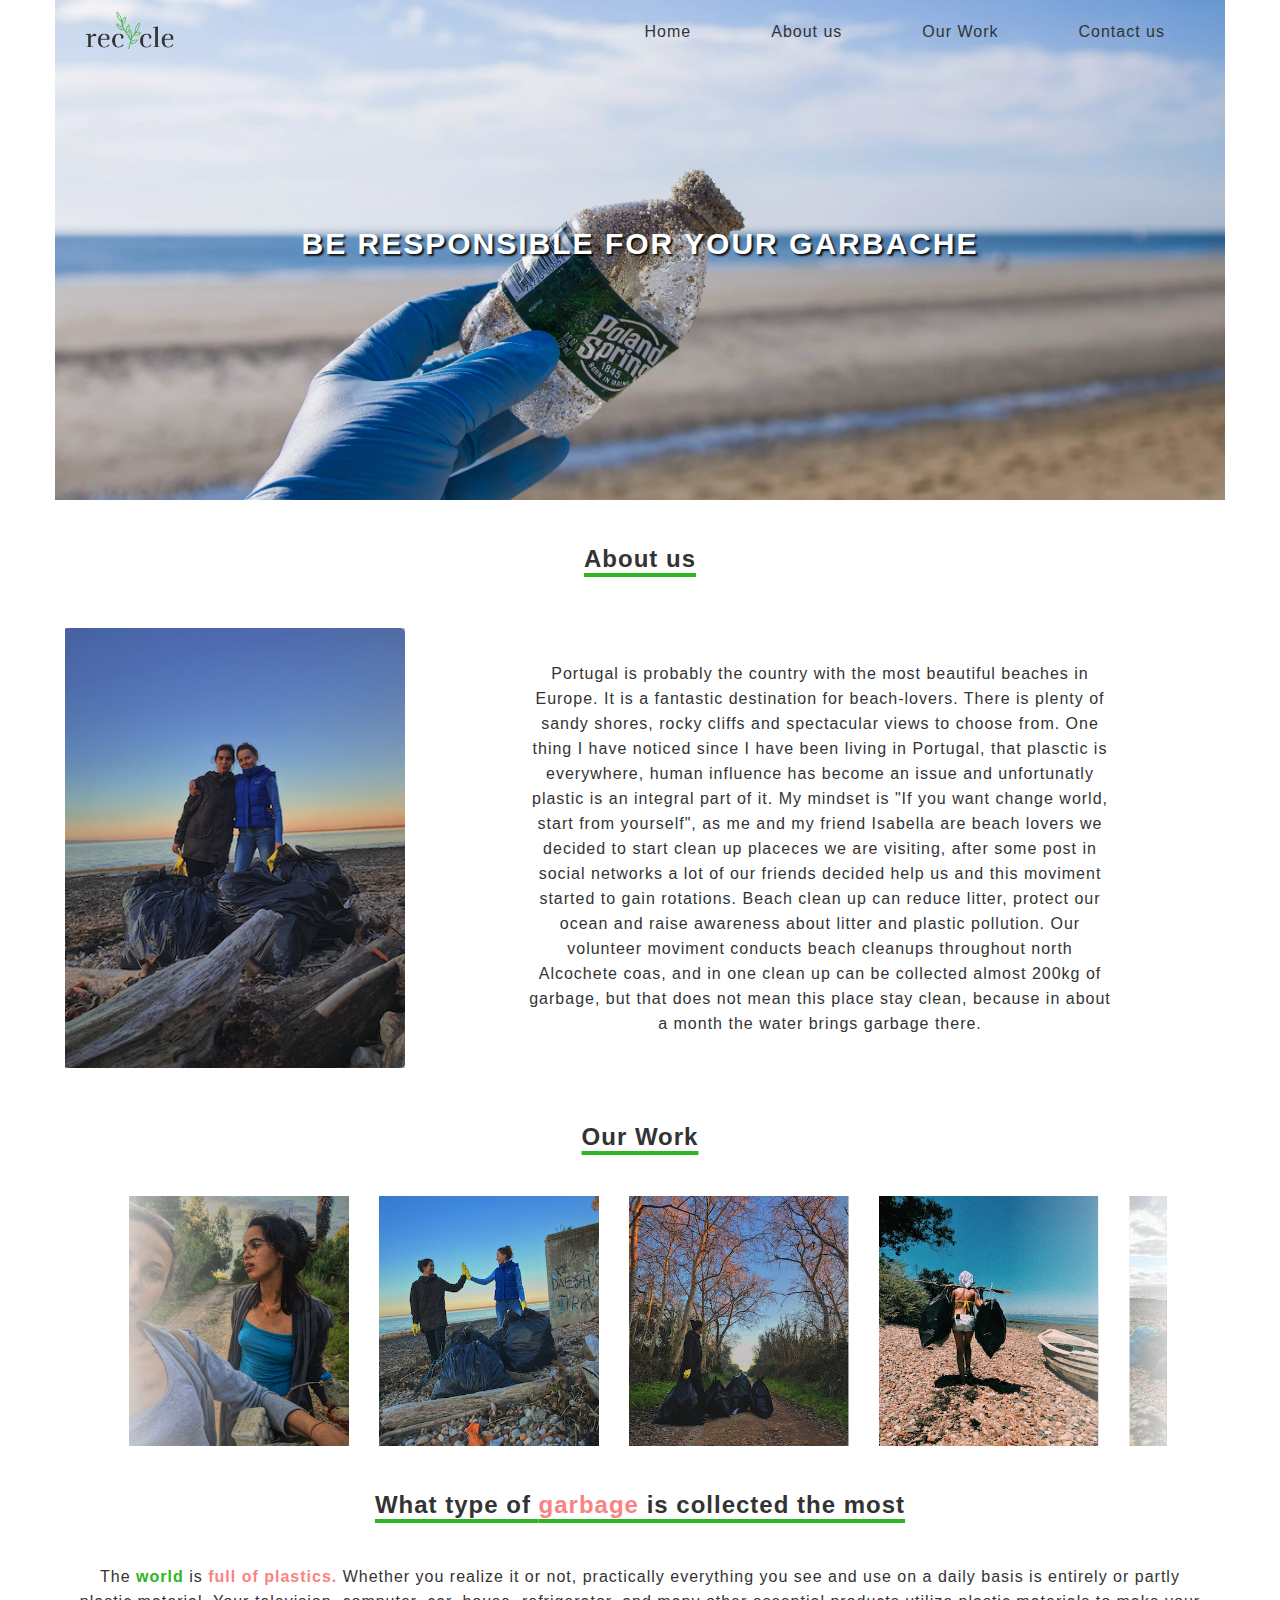
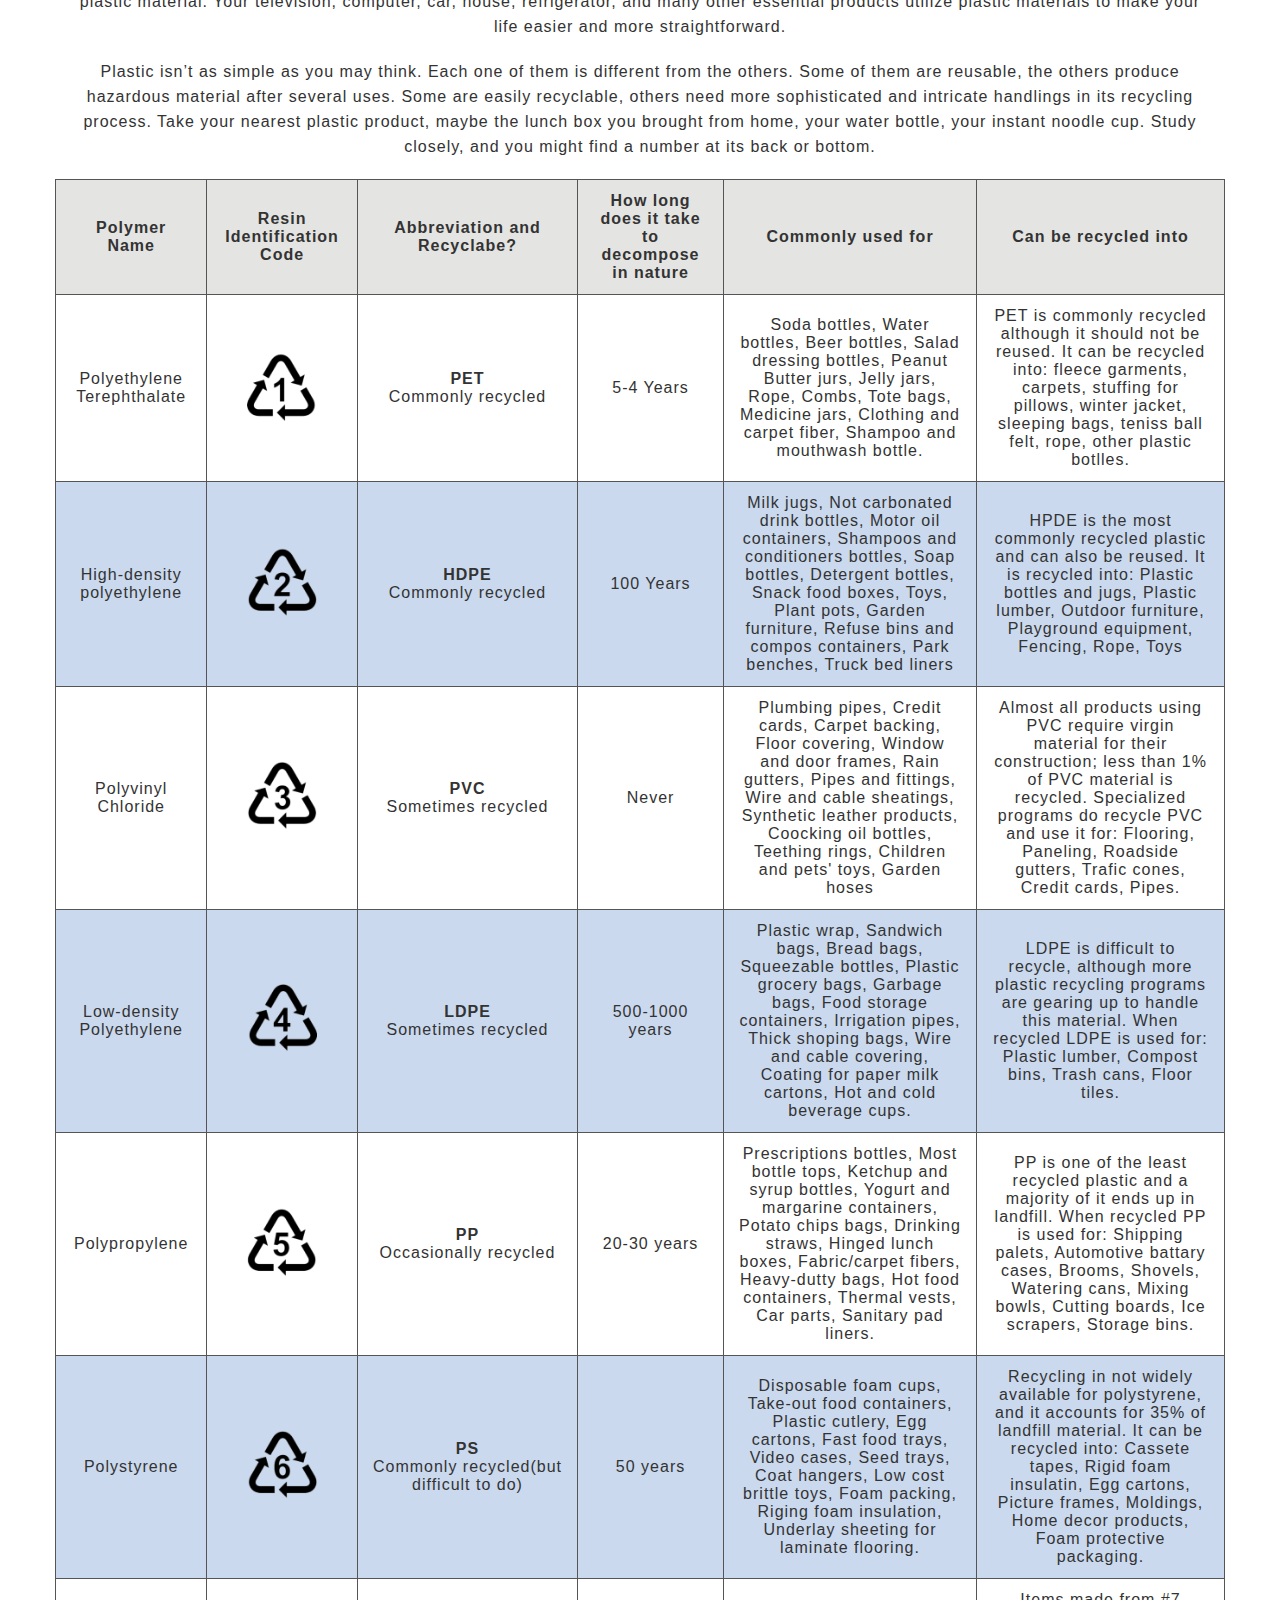
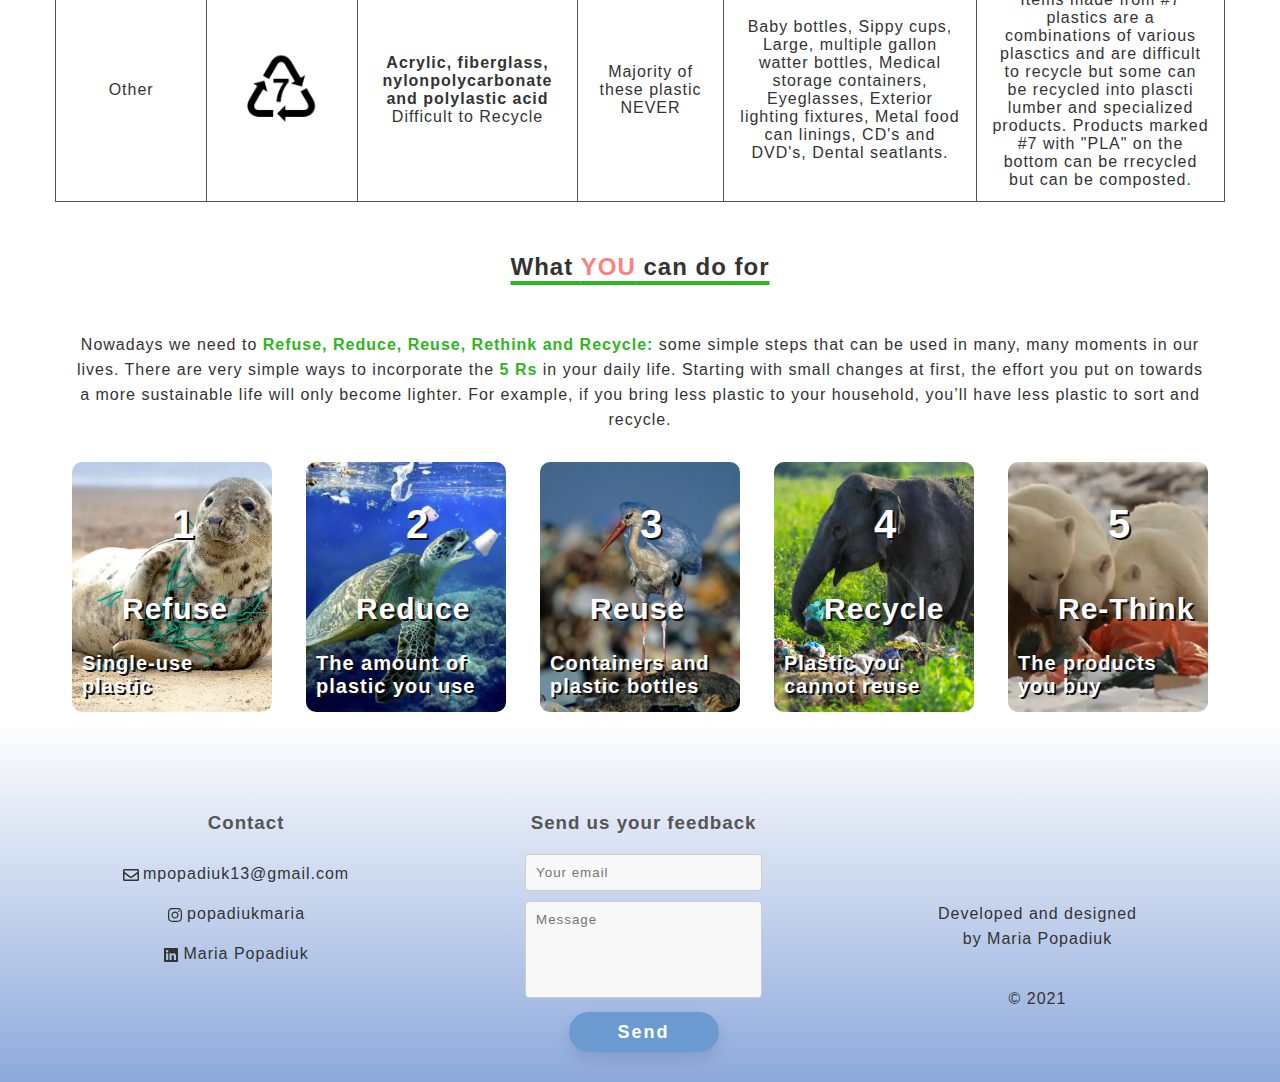
==== commit d1d68376: "final version debugged" ====
--- a/index.html
+++ b/index.html
@@ -3,16 +3,18 @@
 
 <head>
   <meta charset="UTF-8">
-  <meta name="viewport" content="width=device-width, initial-scale=1">
+  <meta charset="utf-8"><meta name="viewport" content="width=device-width,initial-scale=1,maximum-scale=1,user-scalable=no">
   <link rel="shortcut icon" href="images/favicon.ico" type="image/x-icon">
+  <meta name="description" content="We will destroy our planet and ourselves if we not change our life style. Buying less will save you money, reduce waste and improve your environmental footprint.">
+  <link rel="author" href="mpopadiuk13@gmail.com">
+  <meta name="language" content="en">
+  <meta name="copyright" content="Maria Popadiuk">
+  <meta name="keywords" content="Plastic PVC Polution Save the planet Together we save Portugal Nature Togheter we can Recycle Volunteer Alcochete Beach">
 <link rel="icon" href="images/favicon.ico" type="image/x-icon">
-  <link rel="stylesheet" href="https://pro.fontawesome.com/releases/v5.10.0/css/all.css"
-    integrity="sha384-AYmEC3Yw5cVb3ZcuHtOA93w35dYTsvhLPVnYs9eStHfGJvOvKxVfELGroGkvsg+p" crossorigin="anonymous" />
-
   <link rel="stylesheet" href="style.css">
   <title>Keep calm and keep recycling</title>
-</head>
-
+</head> 
+ 
 <body>
   <div class="container">
     <!-- Start header -->
@@ -24,7 +26,7 @@
       </div>
       <div class="navigation">
         <div class="header-logo">
-          <a href="#home"><img src="images/logo small.png" alt="logo: word recycle"></a>
+          <a href="#home"><img loading="lazy" src="images/logo-small.png" alt="logo: word recycle"></a>
         </div>
 
         <div class="nav-links">
@@ -144,15 +146,15 @@
       <!-- Gallery responsive -->
       <div class="foto-wraper">
         <div class="first-line">
-          <img src="images/sl-img6.webp" alt="">
-          <img src="images/sl-img7.webp" alt="">
-          <img src="images/sl-img8.webp" alt="">
+          <img src="images/sl-img6.webp" loading="lazy" alt="responsive images for gallery">
+          <img src="images/sl-img7.webp" loading="lazy" alt="responsive images for gallery">
+          <img src="images/sl-img8.webp" loading="lazy" alt="responsive images for gallery">
         </div>
 
         <div class="second-line">
-          <img src="images/sl-img9.webp" alt="">
-          <img src="images/sl-img10.webp" alt="">
-          <img src="images/sl-img1.webp" alt="">
+          <img src="images/sl-img9.webp" loading="lazy" alt="responsive images for gallery">
+          <img src="images/sl-img10.webp" loading="lazy" alt="responsive images for gallery">
+          <img src="images/sl-img1.webp" loading="lazy" alt="responsive images for gallery">
         </div>
       </div>
     </section>
@@ -187,7 +189,7 @@
           <tr>
             <td data-label="Polymer Name">Polyethylene Terephthalate</td>
             <td data-label="Resin Identification Code">
-              <img src="images/1.png" style="width: 70px">
+              <img src="images/1.png" alt="type of plastic '1'" loading="lazy">
             </td>
             <td data-label="Abbreviation Recyclabe?"><span class="plastic-abr">PET</span> <br>
               Commonly recycled</td>
@@ -204,7 +206,7 @@
           <tr>
             <td data-label="Polymer Name">High-density polyethylene</td>
             <td data-label="Resin Identification Code">
-              <img src="images/2.png" style="width: 70px">
+              <img src="images/2.png" alt="type of plastic '2'" loading="lazy">
             </td>
             <td data-label="Abbreviation Recyclabe?"><span class="plastic-abr">HDPE</span><br>
               Commonly recycled</td>
@@ -220,7 +222,7 @@
           <tr>
             <td data-label="Polymer Name">Polyvinyl Chloride</td>
             <td data-label="Resin Identification Code">
-              <img src="images/3.png" style="width: 70px">
+              <img src="images/3.png"  alt="type of plastic '3'" loading="lazy">
             </td>
             <td data-label="Abbreviation Recyclabe?"><span class="plastic-abr">PVC</span> <br>Sometimes recycled</td>
             <td data-label="How long does it take to decompose in nature">Never</td>
@@ -236,7 +238,7 @@
           <tr>
             <td data-label="Polymer Name">Low-density Polyethylene</td>
             <td data-label="Resin Identification Code">
-              <img src="images/4.png" style="width: 70px">
+              <img src="images/4.png" alt="type of plastic '4'" loading="lazy">
             </td>
             <td data-label="Abbreviation Recyclabe?">
               <spna class="plastic-abr">LDPE</spna><br>Sometimes recycled
@@ -253,7 +255,7 @@
           <tr>
             <td data-label="Polymer Name">Polypropylene</td>
             <td data-label="Resin Identification Code">
-              <img src="images/5.png" style="width: 70px">
+              <img src="images/5.png"  alt="type of plastic '5'" loading="lazy">
             </td>
             <td data-label="Abbreviation Recyclabe?"><span class="plastic-abr">PP</span> <br>Occasionally recycled</td>
             <td data-label="How long does it take to decompose in nature">20-30 years</td>
@@ -268,7 +270,7 @@
           <tr>
             <td data-label="Polymer Name">Polystyrene</td>
             <td data-label="Resin Identification Code">
-              <img src="images/6.png" style="width: 70px">
+              <img src="images/6.png"  alt="type of plastic '6'" loading="lazy">
             </td>
             <td data-label="Abbreviation Recyclabe?"><span class="plastic-abr">PS</span><br>Commonly recycled(but
               difficult to do)</td>
@@ -284,7 +286,7 @@
           <tr>
             <td data-label="Polymer Name">Other</td>
             <td data-label="Resin Identification Code">
-              <img src="images/7.png" style="width: 70px">
+              <img src="images/7.png"  alt="type of plastic '7'" loading="lazy">
             </td>
             <td data-label="Abbreviation Recyclabe?"><span class="plastic-abr">Acrylic, fiberglass, nylonpolycarbonate
                 and polylastic
@@ -315,32 +317,32 @@
       <div class="action-items">
 
         <div class="action-item">
-          <img class="bg-card1" src="images/card1.webp" alt="animal got stuck in fishing nets">
+          <img class="bg-card1" src="images/card1.webp" alt="animal got stuck in fishing nets" loading="lazy">
           <div class="item-order">1</div>
           <h2 class="text-title">Refuse</h2>
           <p class="text">Single-use <br> plastic</p>
         </div>
 
         <div class="action-item">
-          <img class="bg-card1" src="images/card2.webp" alt="animal eat plastic">
+          <img class="bg-card1" src="images/card2.webp" alt="animal eat plastic" loading="lazy">
           <div class="item-order">2</div>
           <h2 class="text-title"> Reduce</h2>
           <p class="text">The amount of <br> plastic you use</p>
         </div>
         <div class="action-item">
-          <img class="bg-card1" src="images/card3.webp" alt="animal stuck in plastic bag">
+          <img class="bg-card1" src="images/card3.webp" alt="animal stuck in plastic bag" loading="lazy">
           <div class="item-order">3</div>
           <h2 class="text-title">Reuse</h2>
           <p class="text">Containers and <br> plastic bottles</p>
         </div>
         <div class="action-item">
-          <img class="bg-card1" src="images/card4.webp" alt="elephant eating plastic">
+          <img class="bg-card1" src="images/card4.webp" alt="elephant eating plastic" loading="lazy">
           <div class="item-order">4</div>
           <h2 class="text-title">Recycle</h2>
           <p class="text">Plastic you <br> cannot reuse</p>
         </div>
         <div class="action-item">
-          <img class="bg-card1" src="images/card5.webp" alt="bears eating plastic">
+          <img class="bg-card1" src="images/card5.webp" alt="bears eating plastic" loading="lazy">
           <div class="item-order">5</div>
           <h2 class="text-title">Re-Think</h2>
           <p class="text">The products <br> you buy</p>
@@ -358,11 +360,16 @@
       <div class="footer-contact">
         <h3 class="footer-title">Contact</h3>
         <div class="social">
-          <div><a href="mailto:mpopadiuk13@gmail.com"><i class="far fa-envelope">&nbsp;mpopadiuk13@gmail.com</i></a></div> 
-          <div><a href="https://www.instagram.com/popadiukmaria/"><i class="fab fa-instagram">&nbsp;popadiukmaria</i></a>
-          </div>
-          <div><a href="https://www.linkedin.com/in/maria-popadiuk-51a528202/"><i class="fab fa-linkedin">&nbsp;Maria
-                Popadiuk</i></a></div>
+          <div><a class="footer-network" href="mailto:mpopadiuk13@gmail.com">
+            <svg xmlns="http://www.w3.org/2000/svg" aria-hidden="true" focusable="false" data-prefix="far" data-icon="envelope" class="svg-inline--fa fa-envelope fa-w-16" role="img" viewBox="0 0 512 512" width="16px" height="16px"><path fill="currentColor" d="M464 64H48C21.49 64 0 85.49 0 112v288c0 26.51 21.49 48 48 48h416c26.51 0 48-21.49 48-48V112c0-26.51-21.49-48-48-48zm0 48v40.805c-22.422 18.259-58.168 46.651-134.587 106.49-16.841 13.247-50.201 45.072-73.413 44.701-23.208.375-56.579-31.459-73.413-44.701C106.18 199.465 70.425 171.067 48 152.805V112h416zM48 400V214.398c22.914 18.251 55.409 43.862 104.938 82.646 21.857 17.205 60.134 55.186 103.062 54.955 42.717.231 80.509-37.199 103.053-54.947 49.528-38.783 82.032-64.401 104.947-82.653V400H48z"/></svg>
+            mpopadiuk13@gmail.com</a></div> 
+          <div><a class="footer-network" href="https://www.instagram.com/popadiukmaria/">
+<svg aria-hidden="true" focusable="false" data-prefix="fab" data-icon="instagram" class="svg-inline--fa fa-instagram fa-w-14" role="img" xmlns="http://www.w3.org/2000/svg" viewBox="0 0 448 512" width="16px" height="16px"><path fill="currentColor" d="M224.1 141c-63.6 0-114.9 51.3-114.9 114.9s51.3 114.9 114.9 114.9S339 319.5 339 255.9 287.7 141 224.1 141zm0 189.6c-41.1 0-74.7-33.5-74.7-74.7s33.5-74.7 74.7-74.7 74.7 33.5 74.7 74.7-33.6 74.7-74.7 74.7zm146.4-194.3c0 14.9-12 26.8-26.8 26.8-14.9 0-26.8-12-26.8-26.8s12-26.8 26.8-26.8 26.8 12 26.8 26.8zm76.1 27.2c-1.7-35.9-9.9-67.7-36.2-93.9-26.2-26.2-58-34.4-93.9-36.2-37-2.1-147.9-2.1-184.9 0-35.8 1.7-67.6 9.9-93.9 36.1s-34.4 58-36.2 93.9c-2.1 37-2.1 147.9 0 184.9 1.7 35.9 9.9 67.7 36.2 93.9s58 34.4 93.9 36.2c37 2.1 147.9 2.1 184.9 0 35.9-1.7 67.7-9.9 93.9-36.2 26.2-26.2 34.4-58 36.2-93.9 2.1-37 2.1-147.8 0-184.8zM398.8 388c-7.8 19.6-22.9 34.7-42.6 42.6-29.5 11.7-99.5 9-132.1 9s-102.7 2.6-132.1-9c-19.6-7.8-34.7-22.9-42.6-42.6-11.7-29.5-9-99.5-9-132.1s-2.6-102.7 9-132.1c7.8-19.6 22.9-34.7 42.6-42.6 29.5-11.7 99.5-9 132.1-9s102.7-2.6 132.1 9c19.6 7.8 34.7 22.9 42.6 42.6 11.7 29.5 9 99.5 9 132.1s2.7 102.7-9 132.1z"></path></svg>
+            popadiukmaria</a>
+          </div>
+          <div><a class="footer-network" href="https://www.linkedin.com/in/maria-popadiuk-51a528202/">
+<svg aria-hidden="true" focusable="false" data-prefix="fab" data-icon="linkedin" class="svg-inline--fa fa-linkedin fa-w-14" role="img" xmlns="http://www.w3.org/2000/svg" viewBox="0 0 448 512" width="16px" height="16px"><path fill="currentColor" d="M416 32H31.9C14.3 32 0 46.5 0 64.3v383.4C0 465.5 14.3 480 31.9 480H416c17.6 0 32-14.5 32-32.3V64.3c0-17.8-14.4-32.3-32-32.3zM135.4 416H69V202.2h66.5V416zm-33.2-243c-21.3 0-38.5-17.3-38.5-38.5S80.9 96 102.2 96c21.2 0 38.5 17.3 38.5 38.5 0 21.3-17.2 38.5-38.5 38.5zm282.1 243h-66.4V312c0-24.8-.5-56.7-34.5-56.7-34.6 0-39.9 27-39.9 54.9V416h-66.4V202.2h63.7v29.2h.9c8.9-16.8 30.6-34.5 62.9-34.5 67.2 0 79.7 44.3 79.7 101.9V416z"></path></svg>
+            Maria Popadiuk</a></div>
         </div>
       </div>
 
@@ -374,7 +381,7 @@
       </form>
 
       <div class="footer-middle">
-        <div class="footer-logo"><a href="#home"><img src="images/logo footer.png" alt=""></a></div>
+        <div class="footer-logo"><a href="#home"><img src="images/logo-footer.png" alt="logo" loading="lazy"></a></div>
         <p class="footer-text">Developed and designed <br>by Maria Popadiuk</p>
         <div class="footer-text">&copy; 2021</div>
       </div>
--- a/style.css
+++ b/style.css
@@ -35,6 +35,10 @@
   margin: 0 auto;
 }
 
+td img {
+  width: 70px;
+}
+
 /* Start header */
 .header {
   width: 100%;
@@ -82,6 +86,7 @@
 }
 .header-logo img {
   height: 40px;
+  width: 110px;
 }
 .header-title {
   margin-top: 160px;
@@ -157,6 +162,9 @@
   .hamburger:hover ~ .navigation > .nav-links {
     display: block;
   }
+  /* transform burger */
+
+  
   .nav-links:hover {
     display: block;
   }
@@ -523,7 +531,8 @@
   margin-bottom: 20px;
 }
 .footer-logo img {
-  max-width: 50%;
+  height: 50px;
+  width: 115px;
 }
 .footer-text {
   line-height: 25px;
@@ -570,6 +579,15 @@
   box-shadow: 0px 8px 15px rgba(0, 0, 0, 0.1);
 }
 
+.footer-network {
+  position: relative;
+}
+.footer-network > svg {
+  position: absolute;
+  top: 2px;
+  left: -20px;
+}
+
 .footer-btn:hover {
   background-color: #f4f4f4;
   color: #6b9ad1;
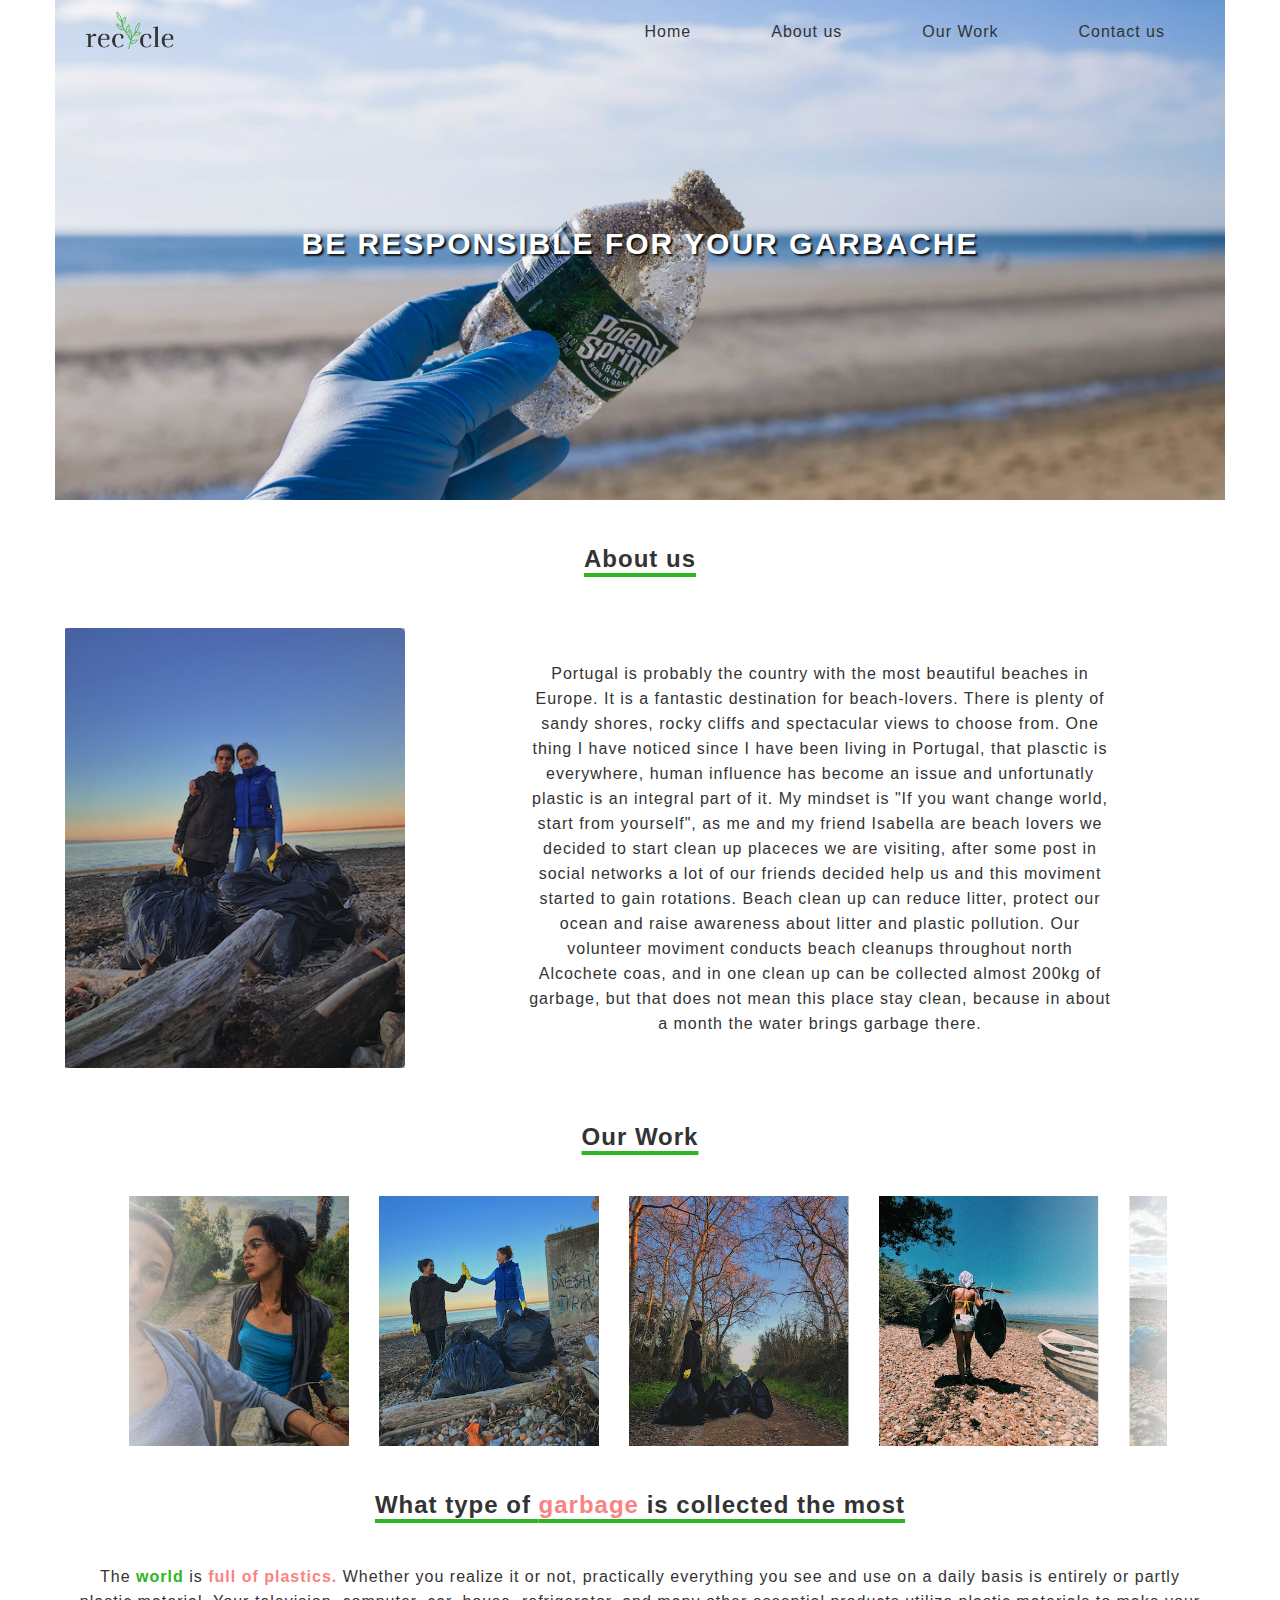
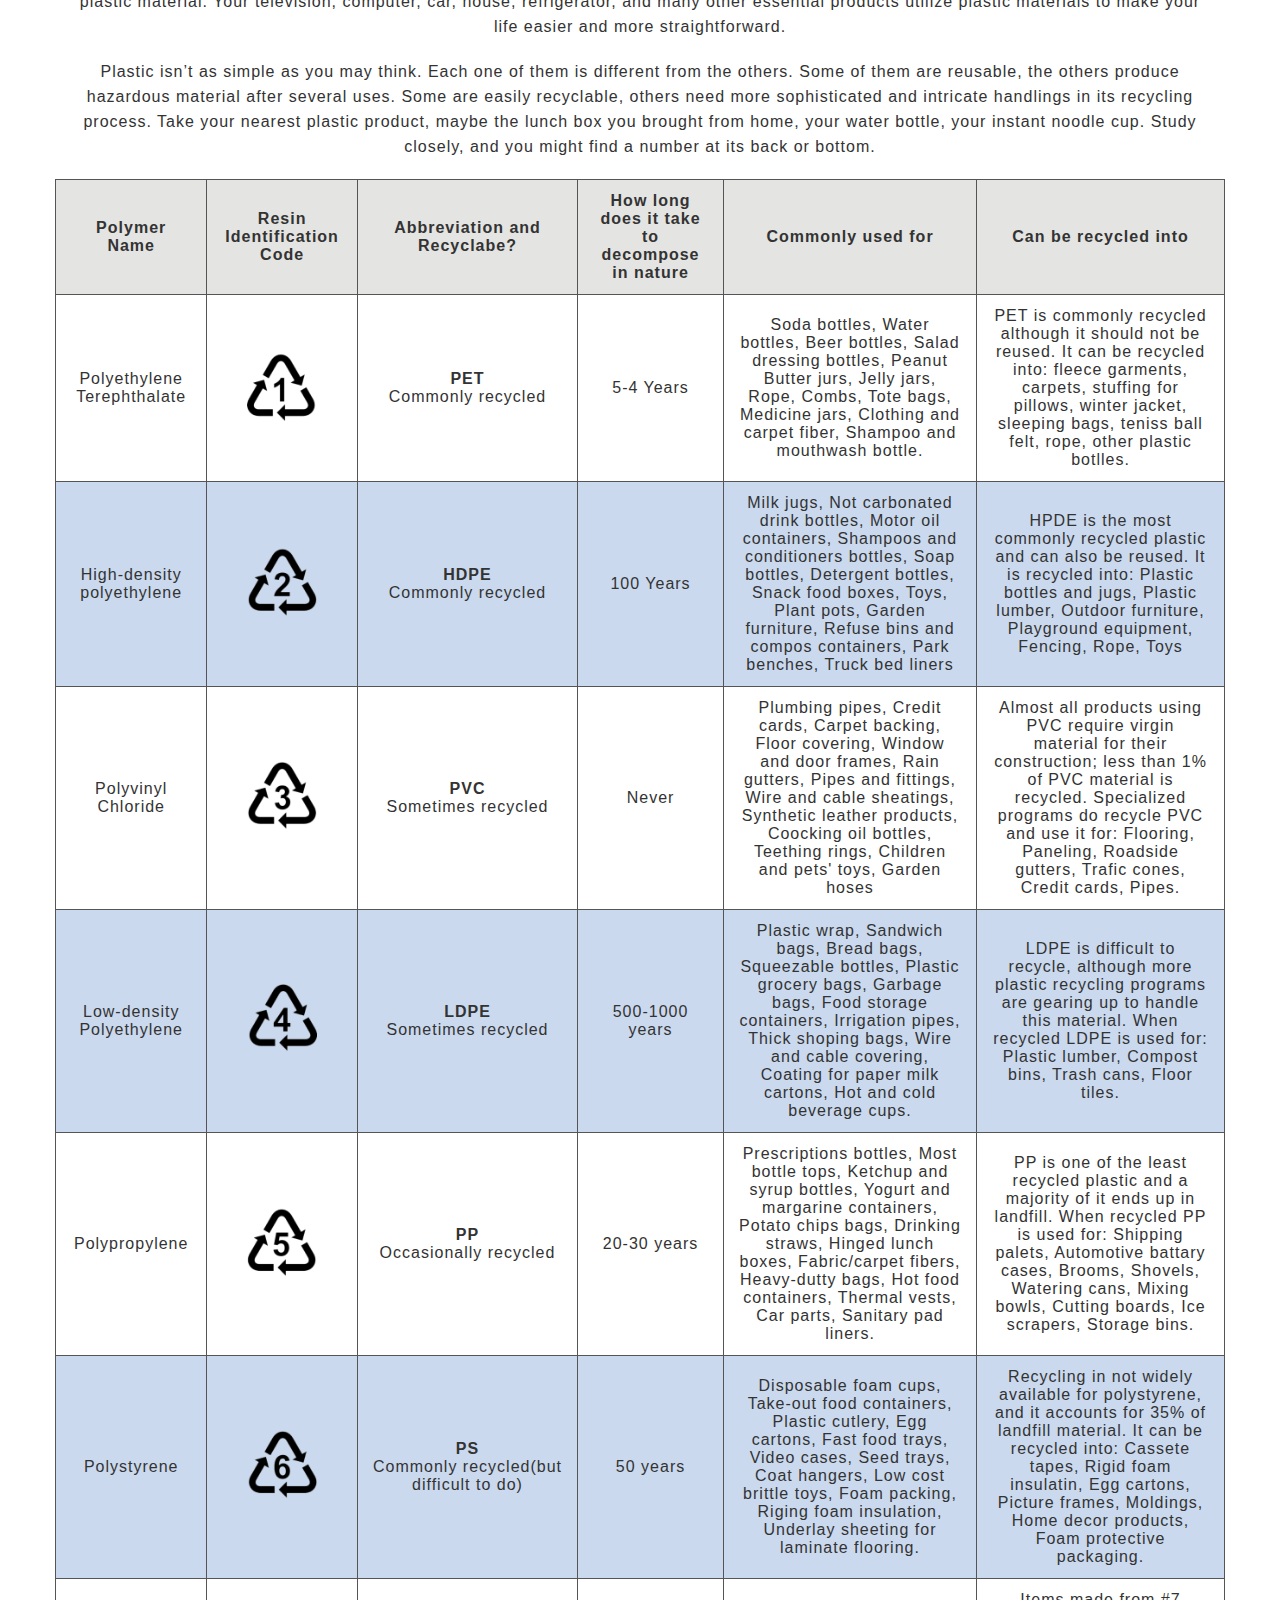
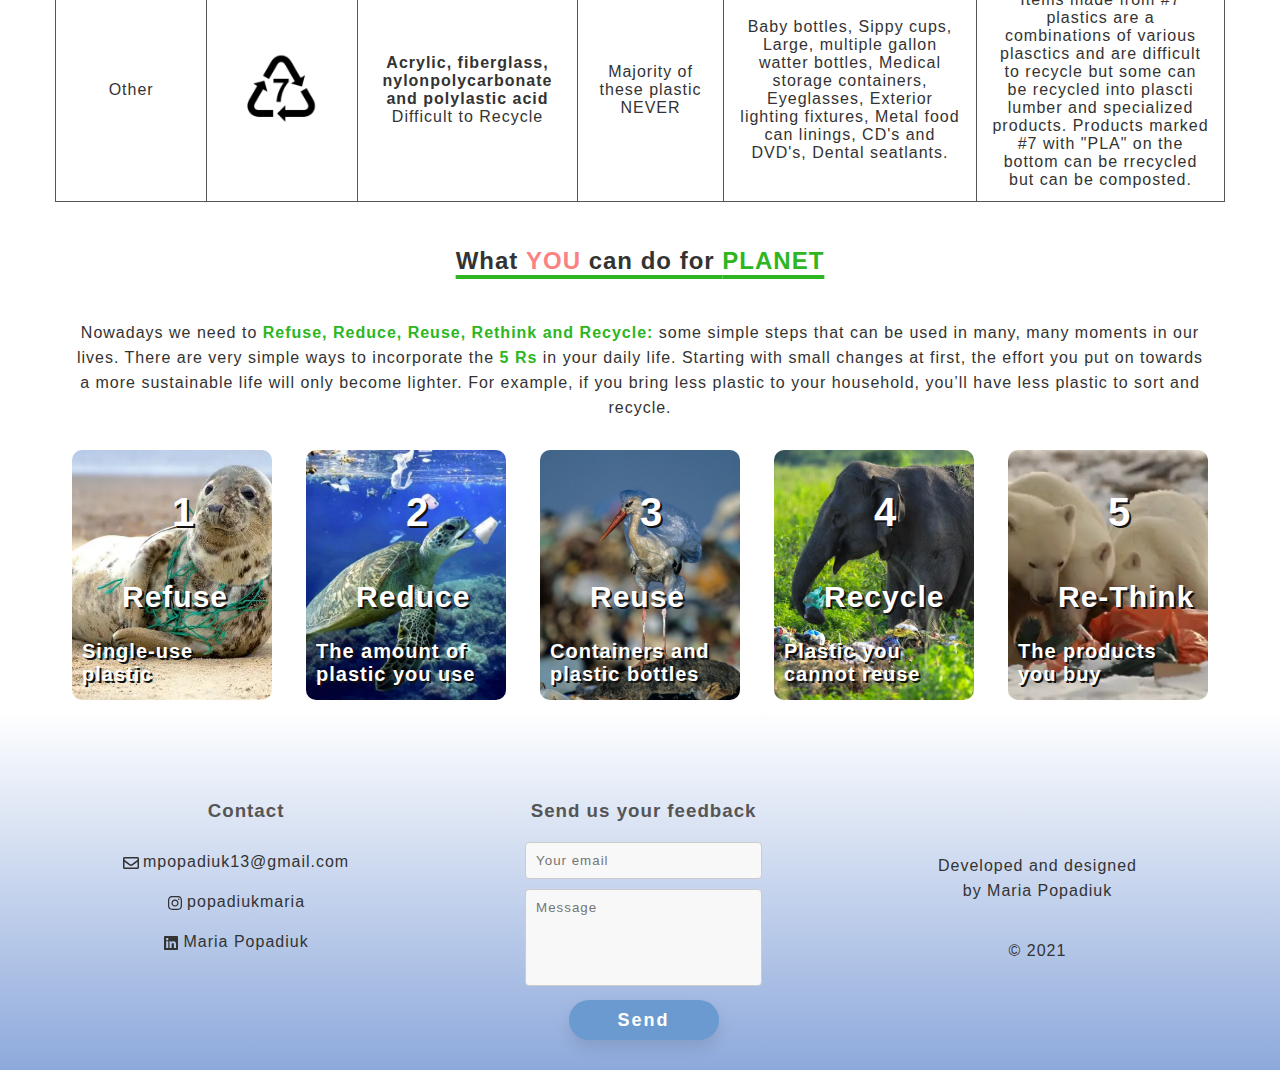
==== commit 4f606749: "Changed title, updated alt and added js" ====
--- a/index.html
+++ b/index.html
@@ -12,18 +12,16 @@
   <meta name="keywords" content="Plastic PVC Polution Save the planet Together we save Portugal Nature Togheter we can Recycle Volunteer Alcochete Beach">
 <link rel="icon" href="images/favicon.ico" type="image/x-icon">
   <link rel="stylesheet" href="style.css">
-  <title>Keep calm and keep recycling</title>
+  <title>Reduse Reuse Recycle Refuse Re-think</title>
 </head> 
  
 <body>
   <div class="container">
     <!-- Start header -->
     <header class="header" id="home">
-      <div class="hamburger">
-        <span class="line"></span>
-        <span class="line"></span>
-        <span class="line"></span>
-      </div>
+      <a href="javascript:void(0);" class="hamburger">
+        <span class="line"></span> 
+      </a>
       <div class="navigation">
         <div class="header-logo">
           <a href="#home"><img loading="lazy" src="images/logo-small.png" alt="logo: word recycle"></a>
@@ -48,14 +46,11 @@
 
       </div>
       <div class="header-title">
-        <h2 class="title-home">BE RESPONSIBLE FOR YOUR GARBACHE</h2>
-        <!-- <a href="#contact-us"> <button class="btn-home">Join Us</button></a> -->
+        <h1 class="title-home">BE RESPONSIBLE FOR YOUR GARBACHE</h1>
       </div>
 
     </header>
     <!-- End header -->
-
-
 
     <!-- Start About us -->
     <section class="about-us">
@@ -308,7 +303,7 @@
 
     <!-- Start What you can do -->
     <section class="card-section">
-      <h2 class="card-section_title title"> What <strong class="text-red">YOU</strong> can do for <strong class="text-green toggle-word"></strong></h2>
+      <h2 class="card-section_title title"> What <strong class="text-red">YOU</strong> can do for <strong class="text-green toggle-word">PLANET</strong></h2>
       <p class="table-text">Nowadays we need to <strong class="text-green"> Refuse, Reduce, Reuse, Rethink and Recycle: </strong> some simple steps that can
         be used in many, many moments in our lives.
         There are very simple ways to incorporate the <strong class="text-green"> 5 Rs </strong>in your daily life. Starting with small changes at first, the
@@ -317,32 +312,32 @@
       <div class="action-items">
 
         <div class="action-item">
-          <img class="bg-card1" src="images/card1.webp" alt="animal got stuck in fishing nets" loading="lazy">
+          <img class="bg-card1" src="images/card1.webp" alt=" refuse, animal got stuck in fishing nets" loading="lazy">
           <div class="item-order">1</div>
           <h2 class="text-title">Refuse</h2>
           <p class="text">Single-use <br> plastic</p>
         </div>
 
         <div class="action-item">
-          <img class="bg-card1" src="images/card2.webp" alt="animal eat plastic" loading="lazy">
+          <img class="bg-card1" src="images/card2.webp" alt=" reduse, animal eat plastic" loading="lazy">
           <div class="item-order">2</div>
           <h2 class="text-title"> Reduce</h2>
           <p class="text">The amount of <br> plastic you use</p>
         </div>
         <div class="action-item">
-          <img class="bg-card1" src="images/card3.webp" alt="animal stuck in plastic bag" loading="lazy">
+          <img class="bg-card1" src="images/card3.webp" alt=" reuse, animal stuck in plastic bag" loading="lazy">
           <div class="item-order">3</div>
           <h2 class="text-title">Reuse</h2>
           <p class="text">Containers and <br> plastic bottles</p>
         </div>
         <div class="action-item">
-          <img class="bg-card1" src="images/card4.webp" alt="elephant eating plastic" loading="lazy">
+          <img class="bg-card1" src="images/card4.webp" alt="recycle, elephant eating plastic" loading="lazy">
           <div class="item-order">4</div>
           <h2 class="text-title">Recycle</h2>
           <p class="text">Plastic you <br> cannot reuse</p>
         </div>
         <div class="action-item">
-          <img class="bg-card1" src="images/card5.webp" alt="bears eating plastic" loading="lazy">
+          <img class="bg-card1" src="images/card5.webp" alt="re-think, bears eating plastic" loading="lazy">
           <div class="item-order">5</div>
           <h2 class="text-title">Re-Think</h2>
           <p class="text">The products <br> you buy</p>
@@ -391,6 +386,8 @@
   </footer>
 
   <!-- End Footer -->
+
+  <script src="app.js"></script>
 </body>
 
 </html>--- a/style.css
+++ b/style.css
@@ -106,11 +106,25 @@
   cursor: pointer;
 }
 .line {
+  position: relative;
   display: block;
   height: 3px;
   width: 25px;
   background-color: #333;
   margin: 4px;
+}
+.line:after, .line:before {
+  content: '';
+  position: absolute;
+  width: 25px;
+  height: 3px;
+  background-color: #333;
+}
+.line:after {
+   top: -7px;  
+}
+.line:before {
+   top: 7px;
 }
 /* end burger menu */
 
@@ -159,12 +173,15 @@
   .nav-links li {
     padding: 15px;
   }
+.header:hover ~ .navigation > .nav-links {
+    transform: rotate(-45deg);
+  }
   .hamburger:hover ~ .navigation > .nav-links {
     display: block;
   }
+ 
   /* transform burger */
 
-  
   .nav-links:hover {
     display: block;
   }
@@ -254,7 +271,7 @@
     padding: 10px;
   }
 }
- 
+
 /*END RESPONSIVE ABOUT US */
 
 /* START OUR WORK */
@@ -353,7 +370,6 @@
     flex-wrap: wrap;
     justify-content: space-around;
   }
- 
 }
 @media (min-width: 690px) {
   .foto-wraper {
@@ -467,7 +483,7 @@
 }
 
 /* Animation toggling word */
-.toggle-word:after {
+/* .toggle-word:after {
   padding-top: 10px;
   content: "";
   animation: toggle 2s linear infinite;
@@ -485,7 +501,7 @@
 
 .card-section_title {
   line-height: 40px;
-}
+} */
 
 .text {
   position: absolute;
@@ -531,7 +547,6 @@
   margin-bottom: 20px;
 }
 .footer-logo img {
-  height: 50px;
   width: 115px;
 }
 .footer-text {
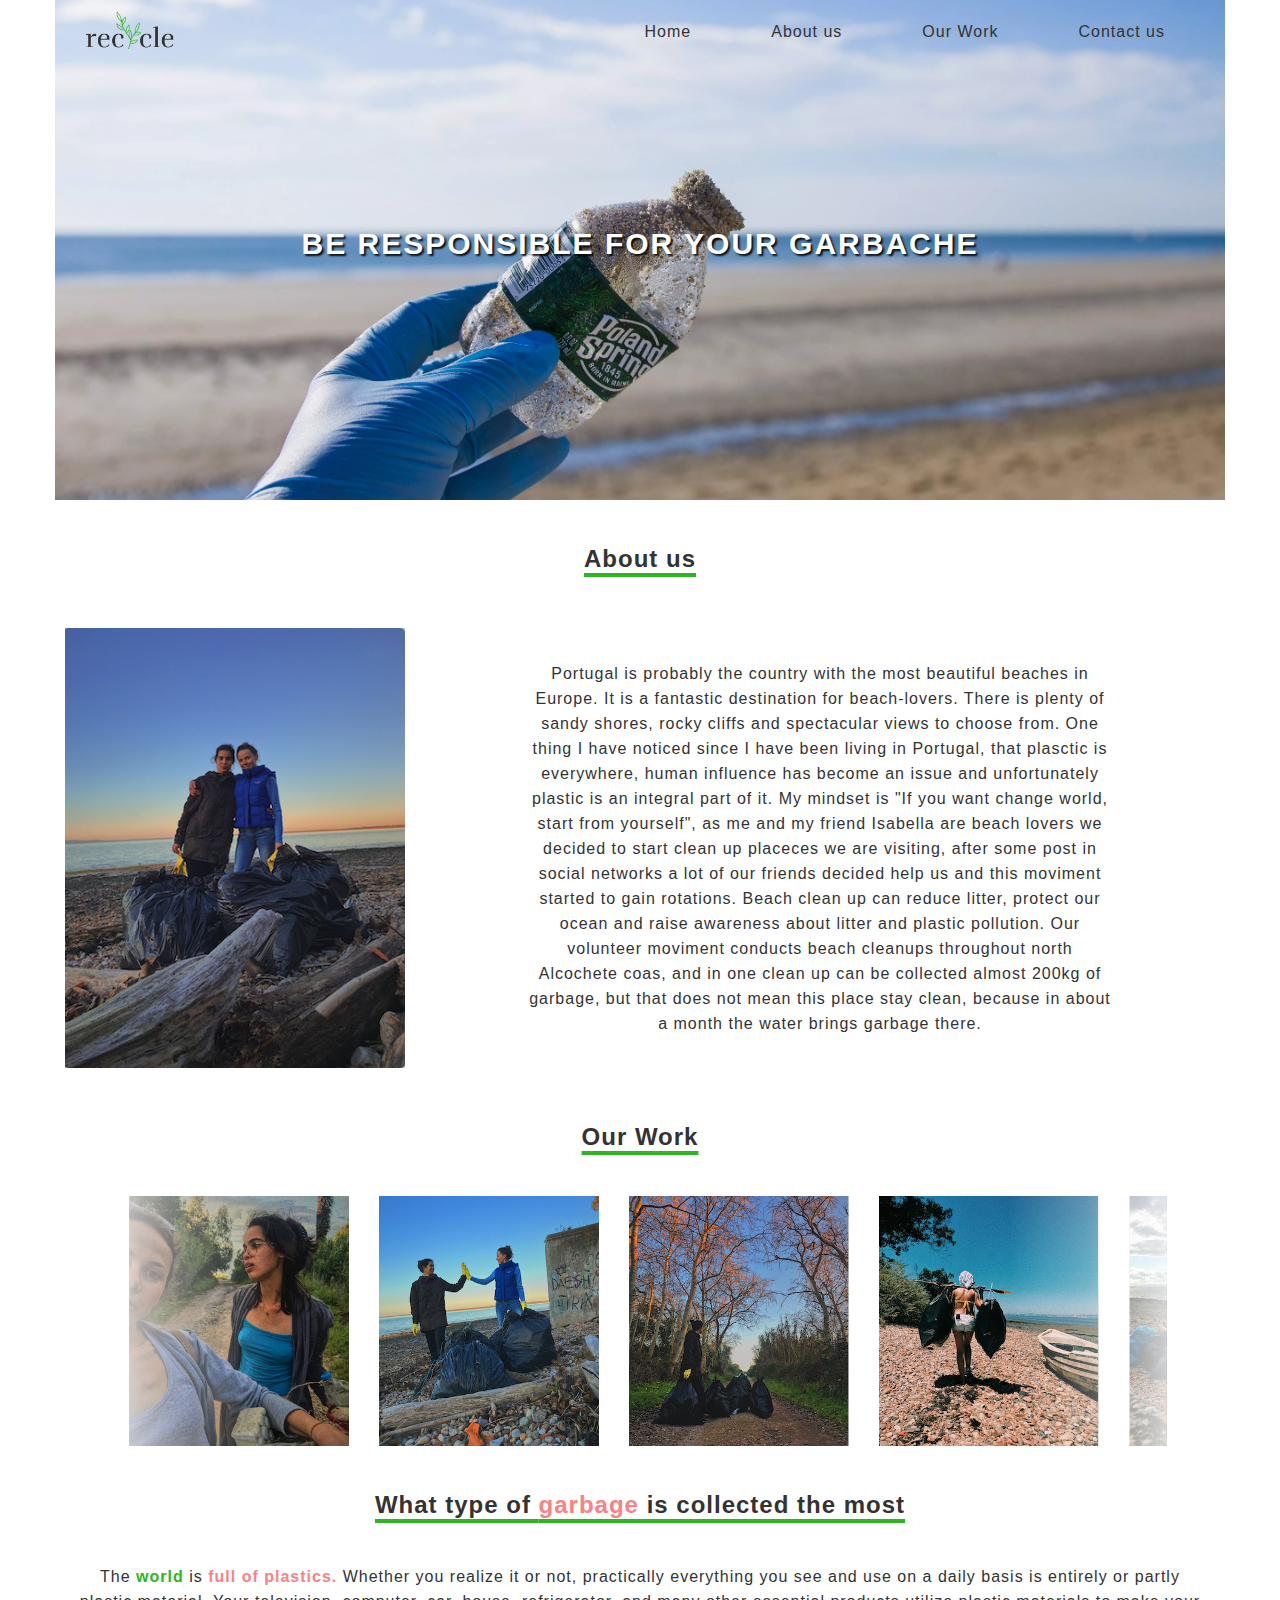
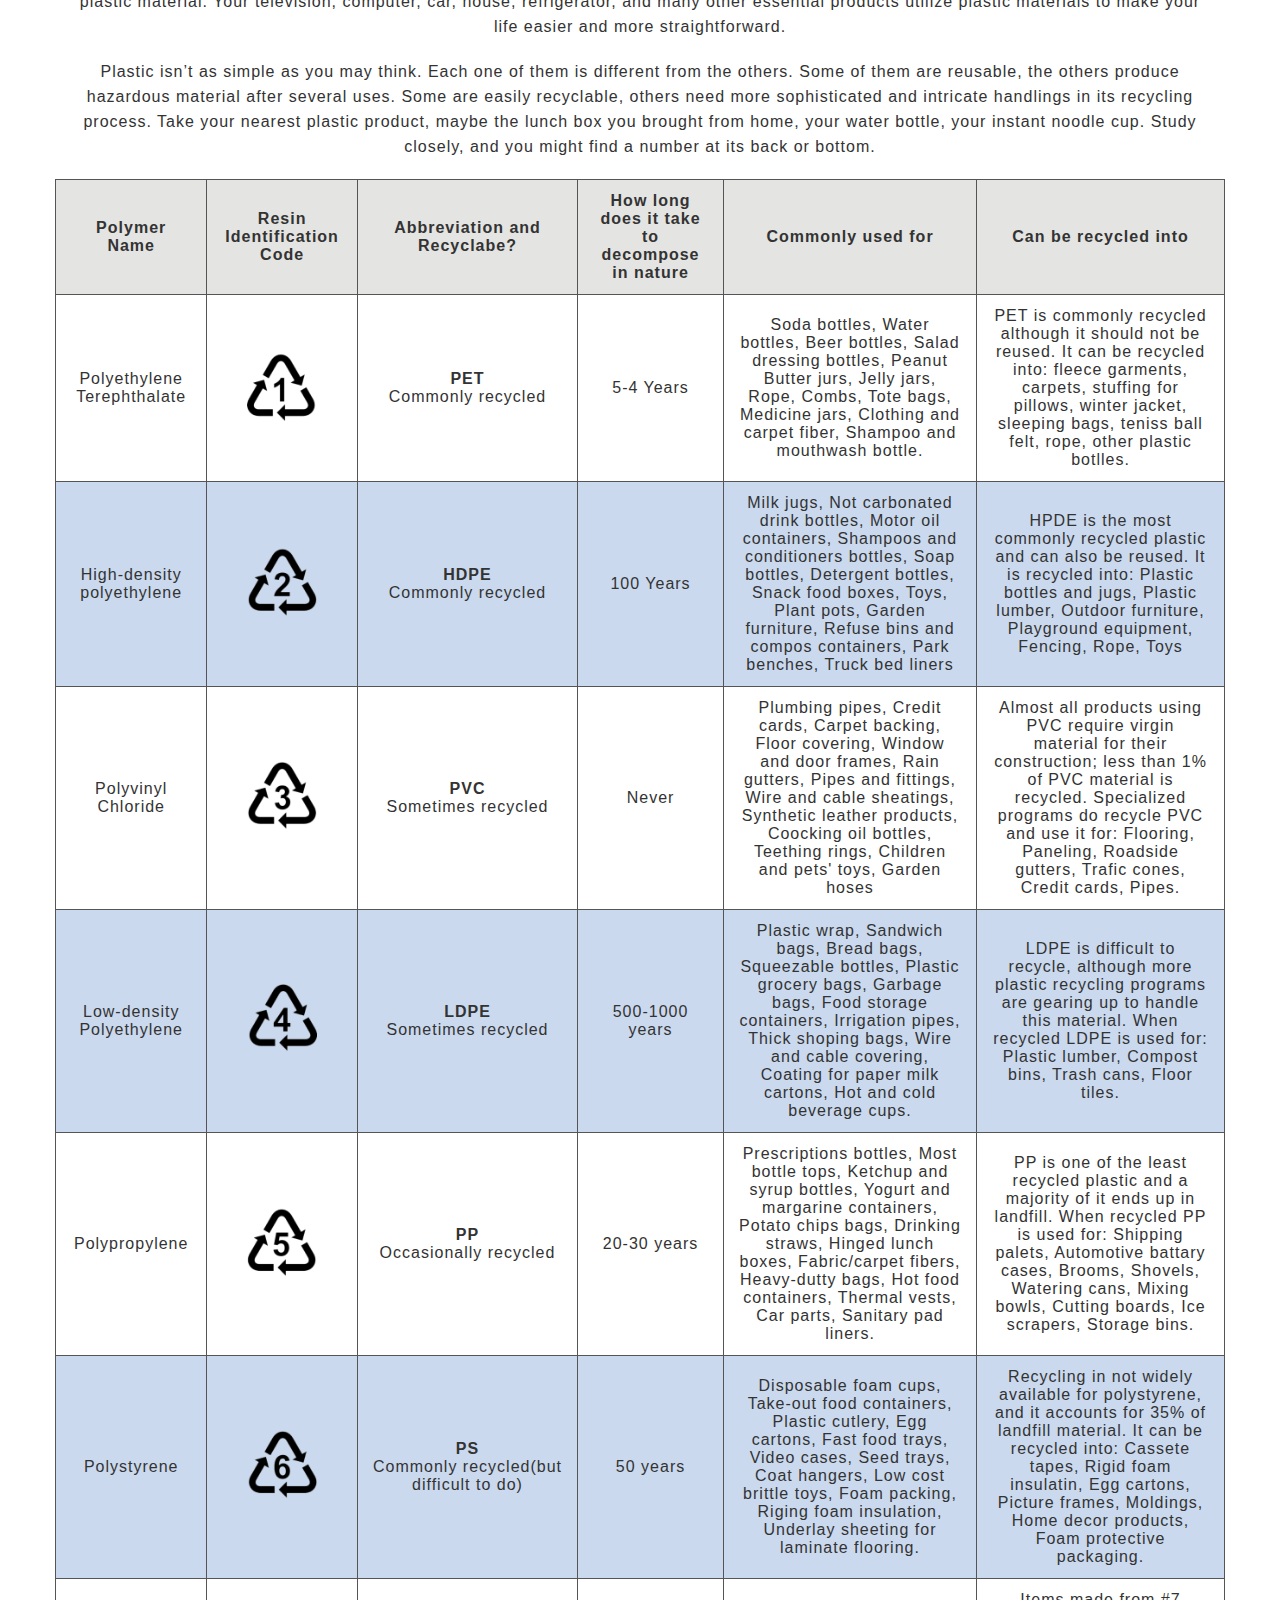
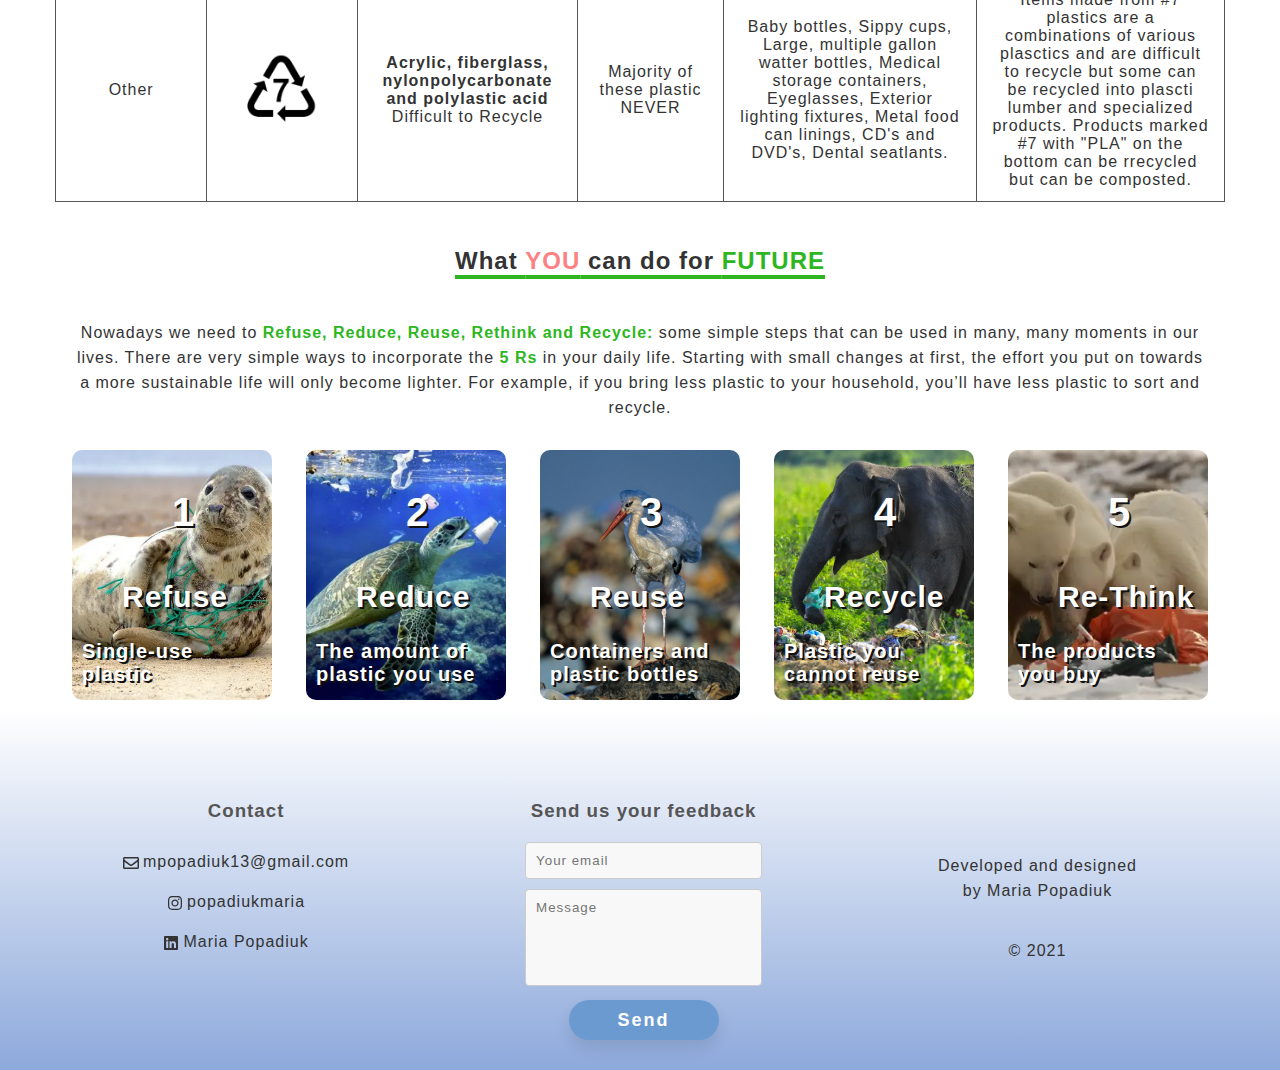
==== commit 73c8f88f: "correct word" ====
--- a/index.html
+++ b/index.html
@@ -59,7 +59,7 @@
         <img src="images/img3.webp" alt="Girls with collected garbage from beach" class="about-us__foto" loading="lazy">
         <div class="about-us__text">
           <p>
-Portugal is probably the country with the most beautiful beaches in Europe. It is a fantastic destination for beach-lovers. There is plenty of sandy shores, rocky cliffs and spectacular views to choose from. One thing I have noticed since I have been living in Portugal, that plasctic is everywhere, human influence has become an issue and unfortunatly plastic is an integral part of it. My mindset is "If you want change world, start from yourself", as me and my friend Isabella are beach lovers we decided to start clean up placeces we are visiting, after some post in social networks a lot of our friends decided help us and this moviment started to gain rotations. Beach clean up can reduce litter, protect our ocean and raise awareness about litter and plastic pollution. Our volunteer moviment conducts beach cleanups throughout north Alcochete coas, and in one clean up can be collected almost 200kg of garbage, but that does not mean this place stay clean, because in about a month the water brings garbage there.
+Portugal is probably the country with the most beautiful beaches in Europe. It is a fantastic destination for beach-lovers. There is plenty of sandy shores, rocky cliffs and spectacular views to choose from. One thing I have noticed since I have been living in Portugal, that plasctic is everywhere, human influence has become an issue and unfortunately plastic is an integral part of it. My mindset is "If you want change world, start from yourself", as me and my friend Isabella are beach lovers we decided to start clean up placeces we are visiting, after some post in social networks a lot of our friends decided help us and this moviment started to gain rotations. Beach clean up can reduce litter, protect our ocean and raise awareness about litter and plastic pollution. Our volunteer moviment conducts beach cleanups throughout north Alcochete coas, and in one clean up can be collected almost 200kg of garbage, but that does not mean this place stay clean, because in about a month the water brings garbage there.
           </p>
         </div>
       </div>
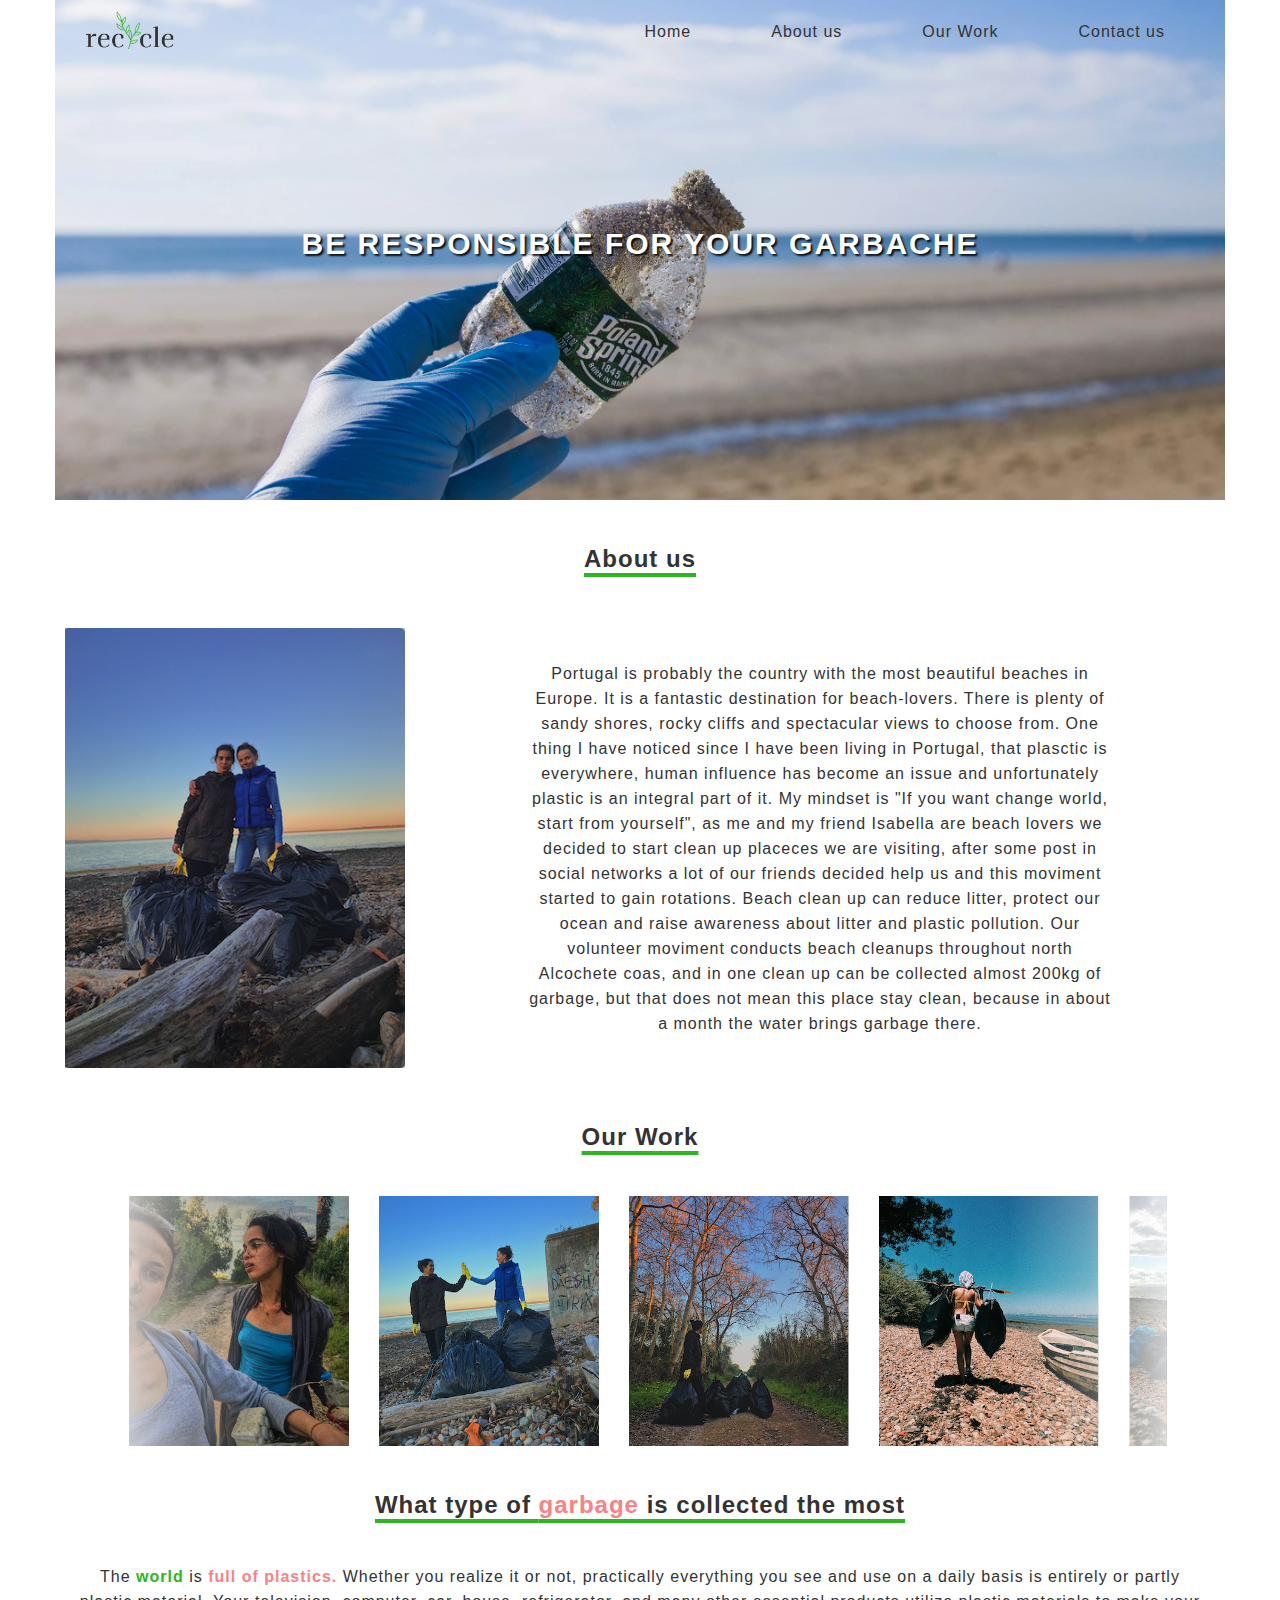
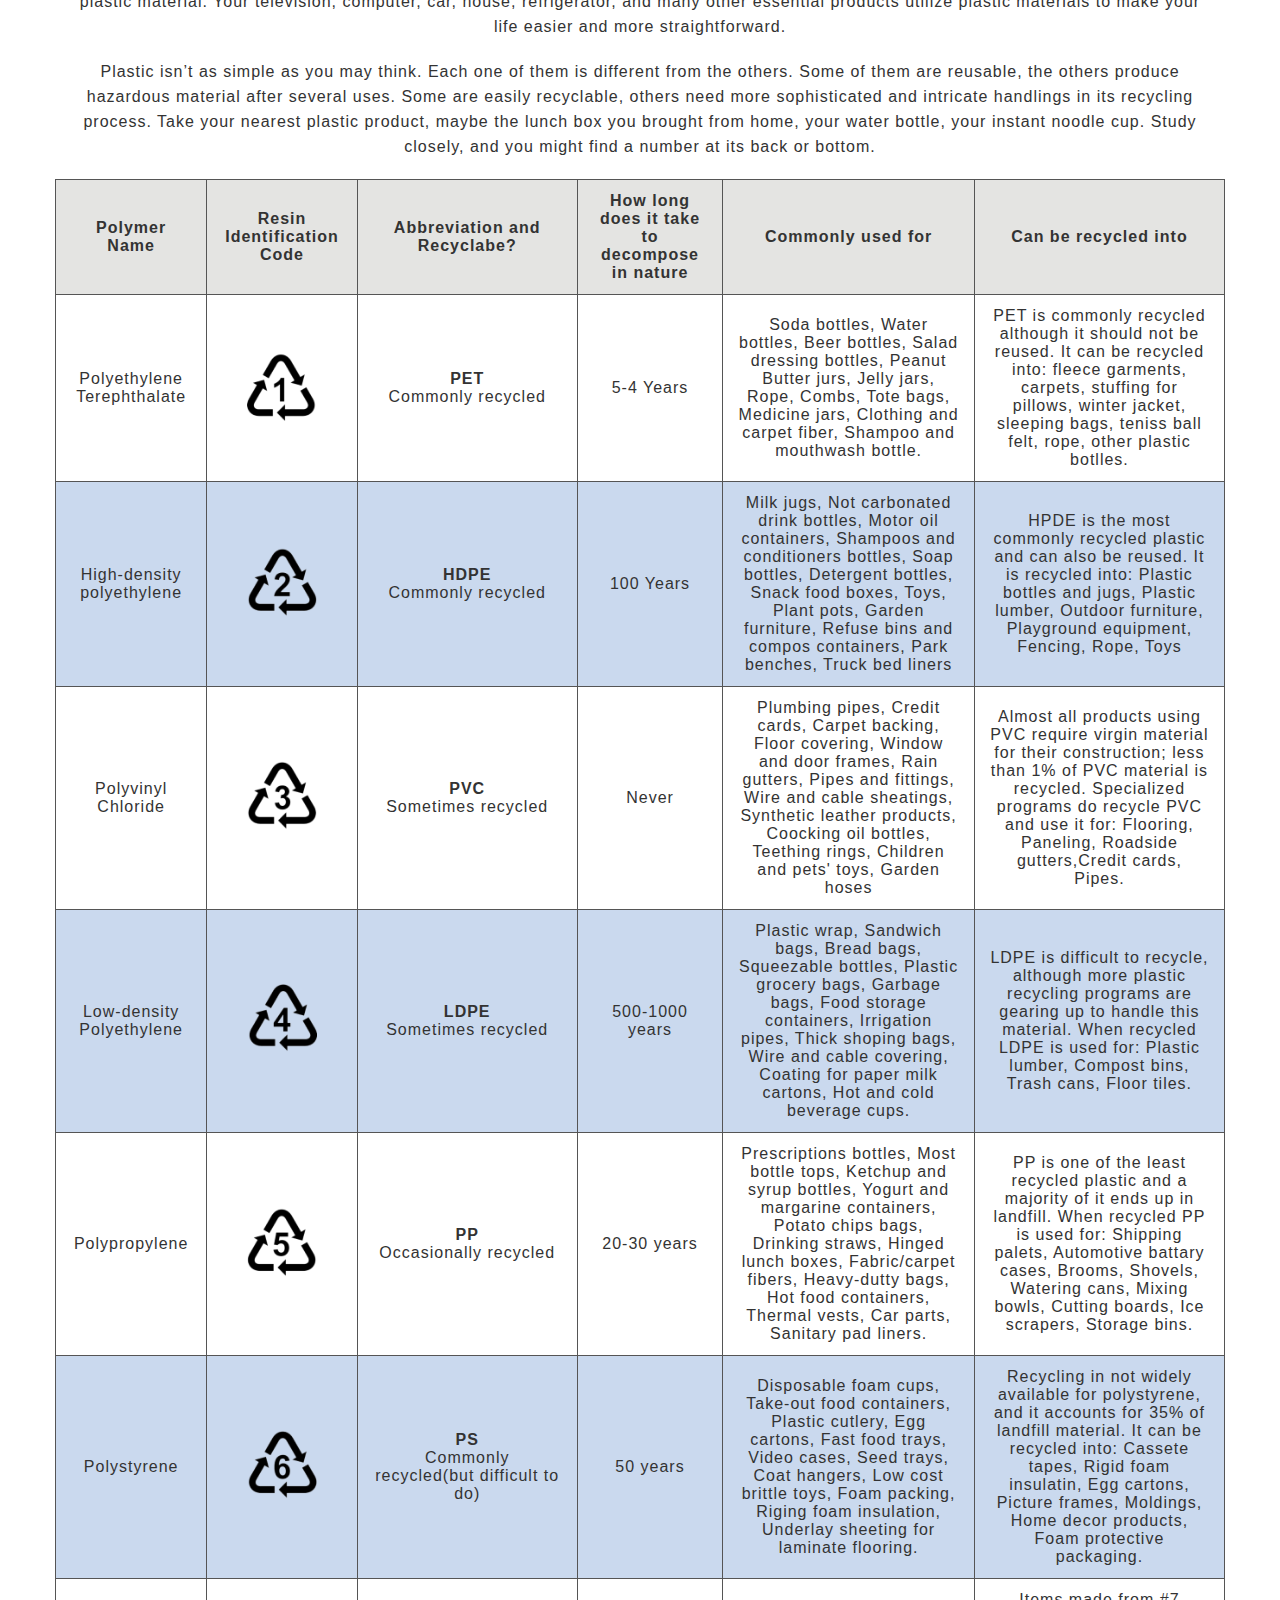
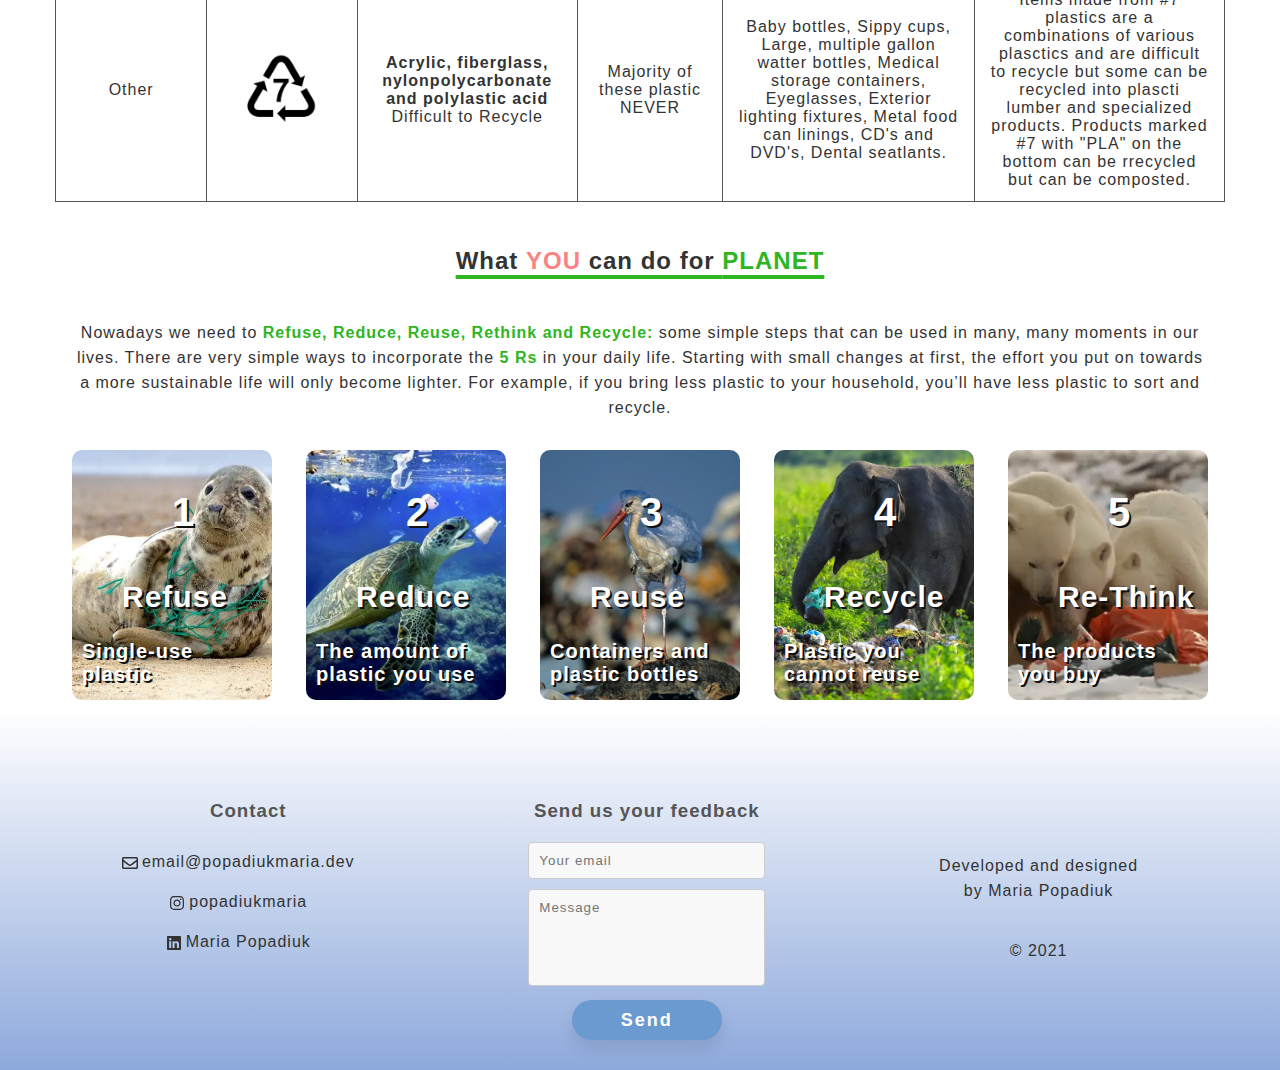
==== commit d9a8f6c8: "added my email" ====
--- a/index.html
+++ b/index.html
@@ -226,7 +226,7 @@
               Coocking oil bottles, Teething rings, Children and pets' toys, Garden hoses</td>
             <td data-label="Can be recycled into">Almost all products using PVC require virgin material for their
               construction; less than 1% of PVC material is recycled. Specialized programs do recycle PVC and use it
-              for: Flooring, Paneling, Roadside gutters, Trafic cones, Credit cards, Pipes.</td>
+              for: Flooring, Paneling, Roadside gutters,Credit cards, Pipes.</td>
           </tr>
 
 
@@ -355,14 +355,14 @@
       <div class="footer-contact">
         <h3 class="footer-title">Contact</h3>
         <div class="social">
-          <div><a class="footer-network" href="mailto:mpopadiuk13@gmail.com">
+          <div><a class="footer-network" href="mailto:email@popadiukmaria.dev">
             <svg xmlns="http://www.w3.org/2000/svg" aria-hidden="true" focusable="false" data-prefix="far" data-icon="envelope" class="svg-inline--fa fa-envelope fa-w-16" role="img" viewBox="0 0 512 512" width="16px" height="16px"><path fill="currentColor" d="M464 64H48C21.49 64 0 85.49 0 112v288c0 26.51 21.49 48 48 48h416c26.51 0 48-21.49 48-48V112c0-26.51-21.49-48-48-48zm0 48v40.805c-22.422 18.259-58.168 46.651-134.587 106.49-16.841 13.247-50.201 45.072-73.413 44.701-23.208.375-56.579-31.459-73.413-44.701C106.18 199.465 70.425 171.067 48 152.805V112h416zM48 400V214.398c22.914 18.251 55.409 43.862 104.938 82.646 21.857 17.205 60.134 55.186 103.062 54.955 42.717.231 80.509-37.199 103.053-54.947 49.528-38.783 82.032-64.401 104.947-82.653V400H48z"/></svg>
-            mpopadiuk13@gmail.com</a></div> 
-          <div><a class="footer-network" href="https://www.instagram.com/popadiukmaria/">
+            email@popadiukmaria.dev</a></div> 
+          <div><a class="footer-network" href="https://www.instagram.com/popadiukmaria/" target="_blank">
 <svg aria-hidden="true" focusable="false" data-prefix="fab" data-icon="instagram" class="svg-inline--fa fa-instagram fa-w-14" role="img" xmlns="http://www.w3.org/2000/svg" viewBox="0 0 448 512" width="16px" height="16px"><path fill="currentColor" d="M224.1 141c-63.6 0-114.9 51.3-114.9 114.9s51.3 114.9 114.9 114.9S339 319.5 339 255.9 287.7 141 224.1 141zm0 189.6c-41.1 0-74.7-33.5-74.7-74.7s33.5-74.7 74.7-74.7 74.7 33.5 74.7 74.7-33.6 74.7-74.7 74.7zm146.4-194.3c0 14.9-12 26.8-26.8 26.8-14.9 0-26.8-12-26.8-26.8s12-26.8 26.8-26.8 26.8 12 26.8 26.8zm76.1 27.2c-1.7-35.9-9.9-67.7-36.2-93.9-26.2-26.2-58-34.4-93.9-36.2-37-2.1-147.9-2.1-184.9 0-35.8 1.7-67.6 9.9-93.9 36.1s-34.4 58-36.2 93.9c-2.1 37-2.1 147.9 0 184.9 1.7 35.9 9.9 67.7 36.2 93.9s58 34.4 93.9 36.2c37 2.1 147.9 2.1 184.9 0 35.9-1.7 67.7-9.9 93.9-36.2 26.2-26.2 34.4-58 36.2-93.9 2.1-37 2.1-147.8 0-184.8zM398.8 388c-7.8 19.6-22.9 34.7-42.6 42.6-29.5 11.7-99.5 9-132.1 9s-102.7 2.6-132.1-9c-19.6-7.8-34.7-22.9-42.6-42.6-11.7-29.5-9-99.5-9-132.1s-2.6-102.7 9-132.1c7.8-19.6 22.9-34.7 42.6-42.6 29.5-11.7 99.5-9 132.1-9s102.7-2.6 132.1 9c19.6 7.8 34.7 22.9 42.6 42.6 11.7 29.5 9 99.5 9 132.1s2.7 102.7-9 132.1z"></path></svg>
             popadiukmaria</a>
           </div>
-          <div><a class="footer-network" href="https://www.linkedin.com/in/maria-popadiuk-51a528202/">
+          <div><a class="footer-network" href="https://www.linkedin.com/in/maria-popadiuk-51a528202/" target="_blank" >
 <svg aria-hidden="true" focusable="false" data-prefix="fab" data-icon="linkedin" class="svg-inline--fa fa-linkedin fa-w-14" role="img" xmlns="http://www.w3.org/2000/svg" viewBox="0 0 448 512" width="16px" height="16px"><path fill="currentColor" d="M416 32H31.9C14.3 32 0 46.5 0 64.3v383.4C0 465.5 14.3 480 31.9 480H416c17.6 0 32-14.5 32-32.3V64.3c0-17.8-14.4-32.3-32-32.3zM135.4 416H69V202.2h66.5V416zm-33.2-243c-21.3 0-38.5-17.3-38.5-38.5S80.9 96 102.2 96c21.2 0 38.5 17.3 38.5 38.5 0 21.3-17.2 38.5-38.5 38.5zm282.1 243h-66.4V312c0-24.8-.5-56.7-34.5-56.7-34.6 0-39.9 27-39.9 54.9V416h-66.4V202.2h63.7v29.2h.9c8.9-16.8 30.6-34.5 62.9-34.5 67.2 0 79.7 44.3 79.7 101.9V416z"></path></svg>
             Maria Popadiuk</a></div>
         </div>
@@ -372,6 +372,7 @@
         <h3 class="footer-title">Send us your feedback</h3>
         <div class="form-email"><input type="text" required placeholder="Your email"></div>
         <div><textarea name="text" cols="25" rows="5" placeholder="Message"></textarea></div>
+        <div id="container"></div>
         <div class="footer-button"><input class="footer-btn" type="submit" value="Send"></div>
       </form>
 
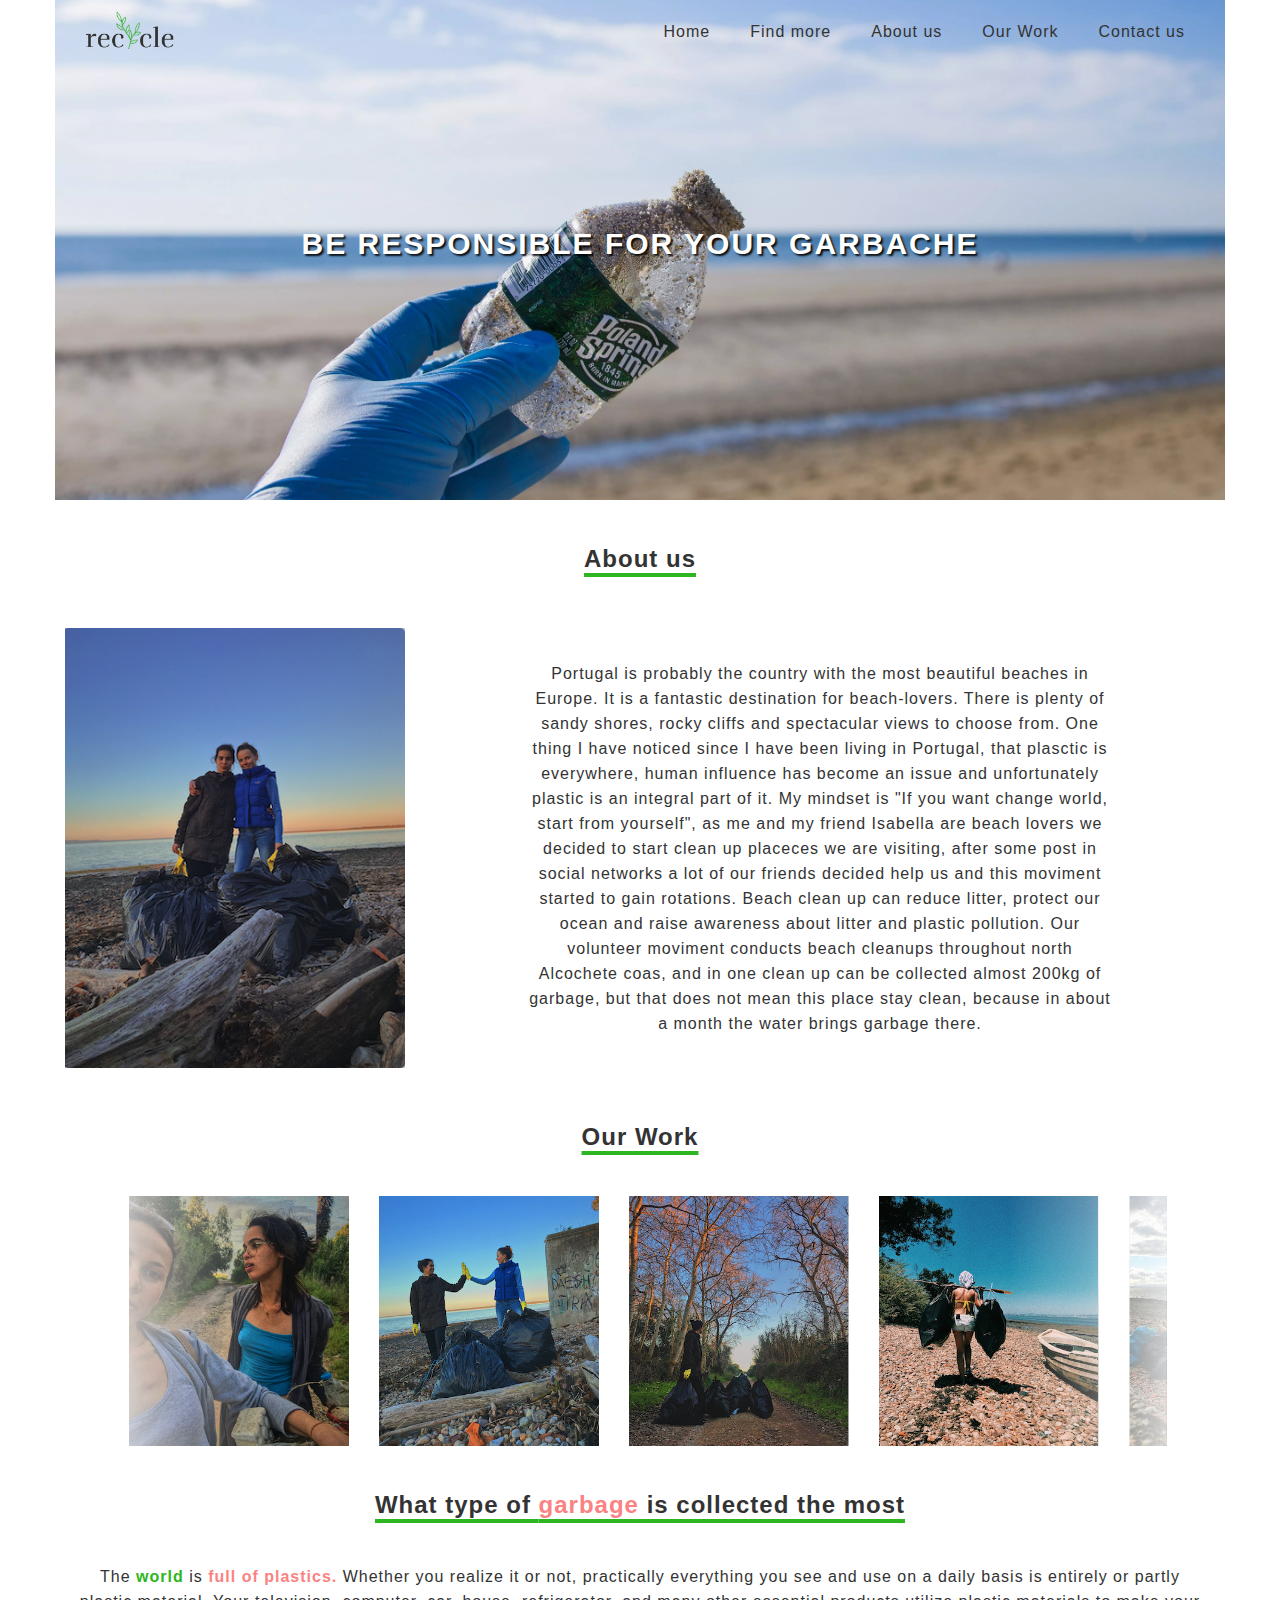
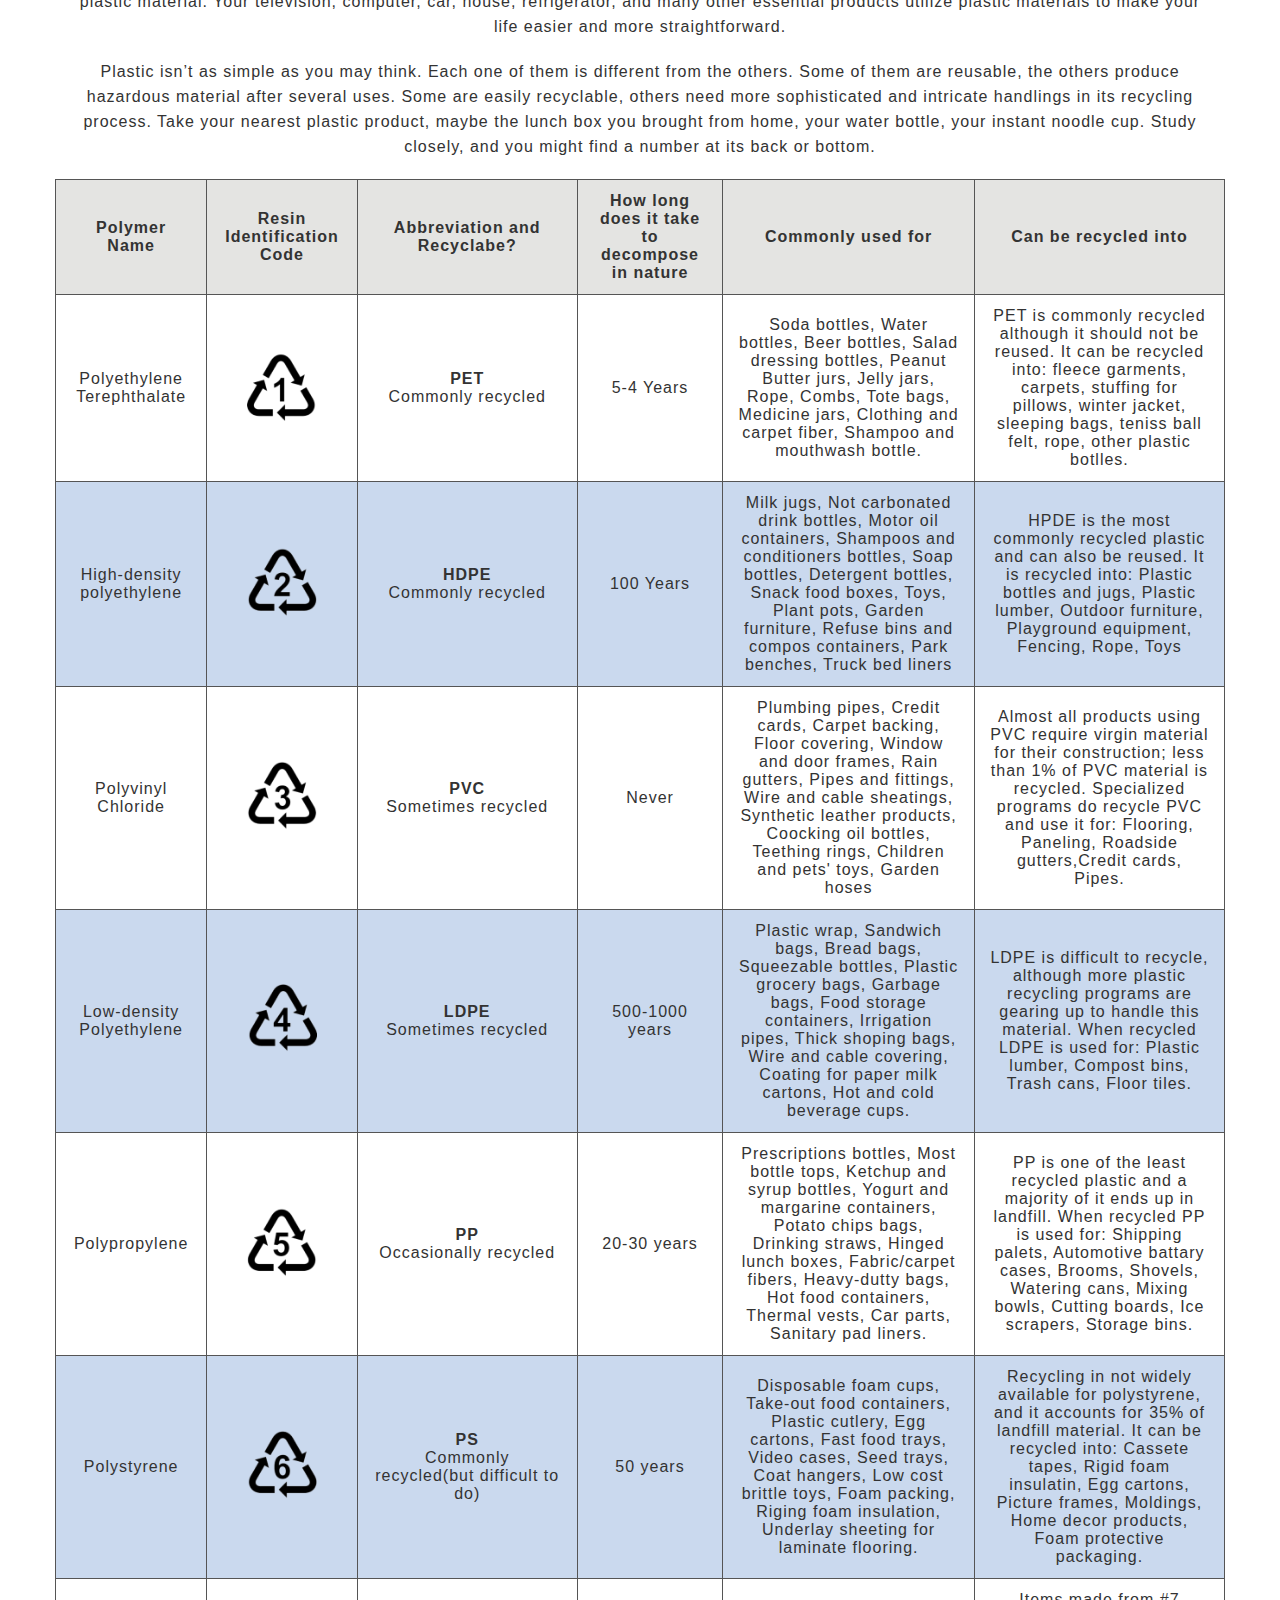
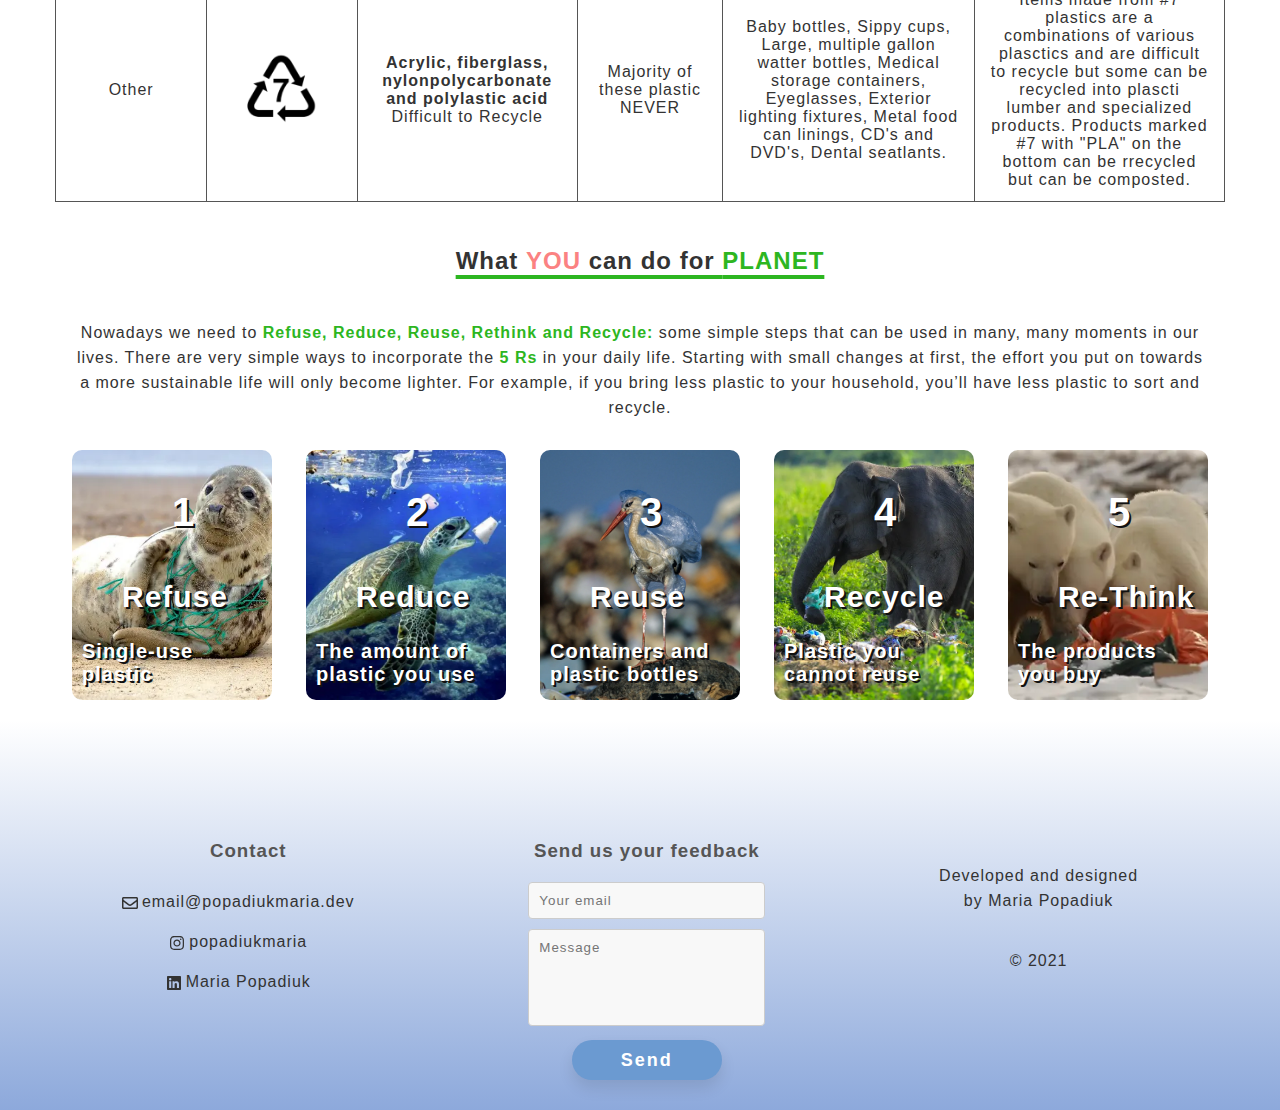
==== commit 877b5d37: "footer fixed" ====
--- a/index.html
+++ b/index.html
@@ -9,9 +9,13 @@
   <link rel="author" href="mpopadiuk13@gmail.com">
   <meta name="language" content="en">
   <meta name="copyright" content="Maria Popadiuk">
-  <meta name="keywords" content="Plastic PVC Polution Save the planet Together we save Portugal Nature Togheter we can Recycle Volunteer Alcochete Beach">
+  <meta name="keywords" content="Plastic PVC Polution Save the planet Together we save Portugal Nature Ocean Animals Garbage ">
 <link rel="icon" href="images/favicon.ico" type="image/x-icon">
-  <link rel="stylesheet" href="style.css">
+  <link rel="stylesheet" href="styles/home.css">
+  <link rel="stylesheet" href="styles/header.css">
+  <link rel="stylesheet" href="styles/common.css">
+  <link rel="stylesheet" href="styles/footer.css">
+
   <title>Reduse Reuse Recycle Refuse Re-think</title>
 </head> 
  
@@ -19,8 +23,10 @@
   <div class="container">
     <!-- Start header -->
     <header class="header" id="home">
-      <a href="javascript:void(0);" class="hamburger">
-        <span class="line"></span> 
+      <a class="hamburger">
+        <span class="t-line"></span> 
+        <span class="m-line"></span>
+        <span class="b-line"></span>
       </a>
       <div class="navigation">
         <div class="header-logo">
@@ -33,10 +39,13 @@
               <a href="#home">Home</a>
             </li>
             <li>
+              <a href="videos.html">Find more</a>
+            </li>
+            <li>
               <a href="#about-us">About us</a>
             </li>
             <li>
-              <a href="#our work">Our Work</a>
+              <a href="#our-work">Our Work</a>
             </li>
             <li>
               <a href="#contact-us">Contact us</a>
@@ -68,7 +77,7 @@
 
     <!-- Start our work -->
     <section class="our work">
-      <h2 class="title" id="our work">Our Work</h2>
+      <h2 class="title" id="our-work">Our Work</h2>
       <div class="slider">
         <div class="slide-track">
 
@@ -370,8 +379,8 @@
 
       <form action="#" class="footer-form">
         <h3 class="footer-title">Send us your feedback</h3>
-        <div class="form-email"><input type="text" required placeholder="Your email"></div>
-        <div><textarea name="text" cols="25" rows="5" placeholder="Message"></textarea></div>
+        <div class="form-email"><input class="input-email" type="text" required placeholder="Your email"></div>
+        <div><textarea class="input-message" name="text" cols="25" rows="5" placeholder="Message"></textarea></div>
         <div id="container"></div>
         <div class="footer-button"><input class="footer-btn" type="submit" value="Send"></div>
       </form>
@@ -388,7 +397,7 @@
 
   <!-- End Footer -->
 
-  <script src="app.js"></script>
+  <script src="script/app.js"></script>
 </body>
 
 </html>--- a/styles/home.css
+++ b/styles/home.css
@@ -0,0 +1,327 @@
+
+
+td img {
+  width: 70px;
+}
+
+
+
+/* Start about us */
+.about-us__container {
+  display: flex;
+  width: 100%;
+}
+
+.about-us__foto {
+  width: 360px;
+  height: 460px;
+  padding: 10px;
+}
+.about-us__text {
+  width: 50%;
+  text-align: center;
+  margin: 10px;
+  line-height: 25px;
+  display: flex;
+  align-items: center;
+  justify-content: center;
+  margin: 0 auto;
+}
+.about-us__text p {
+  vertical-align: middle;
+}
+/* End about us */
+
+/* start RESPONSIVE ABOUT US */
+@media (max-width: 640px) {
+  .about-us__container {
+    display: block;
+  }
+  .about-us__foto {
+    display: block;
+    margin: 0 auto;
+  }
+  .about-us__text {
+    display: block;
+    text-align: center;
+    width: 100%;
+  }
+  .about-us__text p {
+    padding: 10px;
+  }
+}
+@media (max-width: 730px) {
+  .about-us__container {
+    display: block;
+  }
+  .about-us__foto {
+    display: block;
+    margin: 0 auto;
+  }
+  .about-us__text {
+    text-align: center;
+    width: 100%;
+  }
+  .about-us__text p {
+    padding: 10px;
+  }
+}
+
+@media (max-width: 870px) {
+  .about-us__container {
+    display: block;
+  }
+  .about-us__foto {
+    display: block;
+    margin: 0 auto;
+  }
+  .about-us__text {
+    text-align: center;
+    width: 100%;
+  }
+  .about-us__text p {
+    padding: 10px;
+  }
+}
+
+/*END RESPONSIVE ABOUT US */
+
+/* START OUR WORK */
+.gallery {
+  height: 430px;
+  display: grid;
+  place-items: center;
+}
+.slider {
+  height: 250px;
+  margin: auto;
+  position: relative;
+  width: 90%;
+  display: grid;
+  place-items: center;
+  overflow: hidden;
+}
+.slider::after,
+.slider::before {
+  content: "";
+  position: absolute;
+  z-index: 2;
+  width: 15%;
+  height: 100%;
+  background: linear-gradient(
+    to right,
+    rgba(255, 255, 255, 0.8) 0%,
+    rgba(255, 255, 255, 0.3) 50%,
+    rgba(255, 255, 255, 0) 100%
+  );
+}
+.slider::after {
+  right: 0;
+  top: 0;
+  transform: rotateZ(180deg);
+}
+.slider::before {
+  left: 0;
+  top: 0;
+}
+.slide-track {
+  display: flex;
+  width: calc(250px * 18);
+  animation: scroll 50s linear infinite;
+}
+.slide-track:hover {
+  animation-play-state: paused;
+}
+@keyframes scroll {
+  0% {
+    transform: translateX(0px);
+  }
+  100% {
+    transform: translateX(calc(-250px * 9));
+  }
+}
+.slide {
+  height: 200px;
+  width: 250px;
+  display: flex;
+  align-items: center;
+  padding: 15px;
+  perspective: 100px;
+}
+.slider-img {
+  width: 100%;
+  transition: transform 1s;
+}
+.slider-img:hover {
+  transform: translateZ(20px);
+}
+/* END OUR WORK */
+
+/* START RESPONSIVE OUR WORK */
+@media (max-width: 690px) {
+  .slider {
+    display: none;
+  }
+  .first-line img {
+    width: 200px;
+    height: 250px;
+    margin-bottom: 10px;
+  }
+  .first-line {
+    display: flex;
+    flex-wrap: wrap;
+    justify-content: space-around;
+  }
+  .second-line img {
+    width: 200px;
+    height: 250px;
+    margin-bottom: 10px;
+  }
+  .second-line {
+    display: flex;
+    flex-wrap: wrap;
+    justify-content: space-around;
+  }
+}
+@media (min-width: 690px) {
+  .foto-wraper {
+    display: none;
+  }
+}
+/* END OUR WORK */
+
+/* Start table(tabela) */
+
+.table-text {
+  text-align: center;
+  padding: 0 20px 20px 20px;
+  line-height: 25px;
+}
+.table {
+  color: #333;
+  width: 100%;
+  border-collapse: collapse;
+}
+.plastic-abr {
+  font-weight: 800;
+}
+.table td,
+.table th {
+  padding: 12px 15px;
+  border: 1px solid #555;
+  text-align: center;
+  font-size: 16px;
+}
+
+.table th {
+  background-color: #e4e4e2;
+  color: #333;
+}
+
+.table tbody tr:nth-child(1) {
+  background-color: #fff;
+}
+.table tbody tr:nth-child(2) {
+  background-color: #cad9ee;
+}
+.table tbody tr:nth-child(3) {
+  background-color: #fff;
+}
+.table tbody tr:nth-child(4) {
+  background-color: #cad9ee;
+}
+.table tbody tr:nth-child(5) {
+  background-color: #fff;
+}
+.table tbody tr:nth-child(6) {
+  background-color: #cad9ee;
+}
+.table tbody tr:nth-child(7) {
+  background-color: #fff;
+}
+/* END TABLE */
+
+/* START responsive TABLE*/
+@media (max-width: 640px) {
+  .table-text {
+    margin: 20px;
+  }
+}
+@media (max-width: 890px) {
+  .table-section {
+    display: none;
+  }
+}
+/* End TABLE RESPONSIVE */
+
+/* Start card section */
+.action-items {
+  width: 100%;
+  display: flex;
+  flex-wrap: wrap;
+  justify-content: space-around;
+  position: relative;
+}
+.action-item {
+  width: 200px;
+  height: 250px;
+  justify-content: space-around;
+  margin: 10px 5px;
+}
+.bg-card1 {
+  position: absolute;
+  width: 200px;
+  height: 250px;
+  object-fit: cover;
+  border-radius: 10px;
+}
+.item-order {
+  position: absolute;
+  color: #fff;
+  font-weight: bold;
+  text-shadow: 2px 2px #111;
+  padding-top: 40px;
+  padding-left: 100px;
+  font-size: 40px;
+}
+.text-title {
+  position: absolute;
+  color: #fff;
+  font-weight: bold;
+  text-shadow: 2px 2px #111;
+  padding-top: 130px;
+  padding-left: 50px;
+  font-size: 30px;
+}
+
+/* Animation toggling word */
+/* .toggle-word:after {
+  padding-top: 10px;
+  content: "";
+  animation: toggle 2s linear infinite;
+  -webkit-animation: toggle 2s linear infinite;
+}
+
+@keyframes toggle {
+  0% {
+    content: "PLANET";
+  }
+  100% {
+    content: "FUTURE";
+  }
+}
+
+.card-section_title {
+  line-height: 40px;
+} */
+
+.text {
+  position: absolute;
+  color: #fff;
+  font-weight: bold;
+  text-shadow: 2px 2px #111;
+  padding-top: 190px;
+  padding-left: 10px;
+  font-size: 20px;
+}
+/* END CARD SECTION */
--- a/styles/header.css
+++ b/styles/header.css
@@ -0,0 +1,168 @@
+
+
+/* Start header */
+.header {
+  width: 100%;
+  height: 500px;
+  background-image: url("/images/nav-bg.webp");
+  background-size: cover;
+  background-position: center;
+}
+.navigation {
+  padding: 10px 20px;
+  display: flex;
+  justify-content: space-between;
+}
+.nav-links {
+  width: 85%;
+  display: flex;
+  justify-content: flex-end;
+  align-items: center;
+  position: relative;
+}
+/*  start  pseudo element underline link hover */
+.nav-links a:after {
+  content: "";
+  position: absolute;
+  transition: 0.3s;
+}
+.nav-links a:hover {
+  border-bottom: 4px solid #2db621;
+  padding-bottom: 5px;
+}
+/* end pseudo element */
+
+.nav-links ul {
+  display: flex;
+}
+.nav-links li {
+  padding: 0 20px;
+}
+.nav-links a {
+  font-weight: 500;
+}
+.header-logo {
+  width: 15%;
+}
+.header-logo img {
+  height: 40px;
+  width: 110px;
+}
+.header-title {
+  margin-top: 160px;
+  text-align: center;
+}
+.title-home {
+  font-size: 30px;
+  color: white;
+  letter-spacing: 2px;
+  line-height: 40px;
+  margin-bottom: 15px;
+  text-shadow: 2px 2px 2px rgb(0, 0, 0, 0.9);
+}
+/* start burger menu */
+.hamburger {
+  display: block;
+  cursor: pointer;
+}
+.active{
+    margin-right: 25px;
+}
+.m-line {
+  position: relative;
+  display: block;
+  height: 3px;
+  width: 25px;
+  background-color: #333;
+  margin: 4px 0;
+}
+.b-line, .t-line {
+  position: absolute;
+  width: 25px;
+  height: 3px;
+  background-color: #333;
+  transition: all .5s;
+}
+.b-line {
+   top: 34px;  
+}
+.t-line {
+   top: 14px;
+}
+.active > .t-line{
+  top: 22px;
+  transform: rotate(45deg);
+}
+.active > .m-line{
+  display: none;
+}
+.active > .b-line{
+    top: 22px;
+    transform: rotate(-45deg);
+}
+
+/* end burger menu */
+
+/*responsive hader */
+/* 760 */
+@media (max-width: 760px) {
+   .nav-links li {
+    padding: 0 20px;
+  } 
+} 
+@media (min-width: 740px) {
+  .hamburger {
+    display: none;
+  }
+}
+/* 640 */
+@media (max-width: 740px) {
+  .header {
+    position: relative;
+  }
+  .navigation {
+    justify-content: center;
+  }
+  .header-logo {
+    width: 100%;
+  }
+
+  .nav-links {
+    display: none;
+    width: 100%;
+    text-align: center;
+    margin-top: 50px;
+    position: absolute;
+  }
+  .hamburger {
+    display: block;
+    position: absolute;
+    right: 0;
+    padding: 20px;
+  }
+  .nav-links ul {
+    display: block;
+    width: 100%;
+    background-color: rgba(255, 255, 255, 0.4);
+  }
+  .nav-links li {
+    padding: 15px;
+  }
+
+  .show-nav-links{
+    display: block;
+  }
+ 
+  /* transform burger */
+
+  .nav-links:hover {
+    display: block;
+  }
+  .nav-links a:hover {
+    color: #333;
+  }
+  .header-title {
+    padding: 40px 0;
+  }
+}
+/* end responsive header */--- a/styles/common.css
+++ b/styles/common.css
@@ -0,0 +1,46 @@
+/* Global styles */
+* {
+  margin: 0;
+  padding: 0;
+  box-sizing: border-box;
+  list-style: none;
+  text-decoration: none;
+  font-family: Arial, Helvetica, sans-serif;
+  letter-spacing: 1px;
+  color: #333;
+  scroll-behavior: smooth;
+}
+html{
+  height:100%;
+}
+body{
+  position: relative;
+  min-height: 100%;
+
+}
+
+.title {
+  margin: 45px 0;
+  text-align: center;
+  text-decoration: underline solid 4px #2db621;
+  text-underline-position: under;
+}
+.text-green {
+  color: #2db621;
+}
+.text-red {
+  color: #fb8282;
+}
+
+@font-face {
+  font-family: Arial, Helvetica, sans-serif;
+  src: url(/fonts/HelveticaNowMicro-Regular/HelveticaNowMicro-Regular.ttf)
+    format(woff2);
+  font-style: normal;
+}
+.container {
+  padding-bottom: 400px;
+  height: 100%;
+  max-width: 1170px;
+  margin: 0 auto;
+}--- a/styles/footer.css
+++ b/styles/footer.css
@@ -0,0 +1,150 @@
+
+ footer {
+    clear: both;
+    position: absolute;
+    bottom: 0;
+    height: 200px;
+    margin-top: 200px;
+}
+.footer-container {
+  width: 100%;
+  height: auto;
+  background-image: linear-gradient(
+    to bottom,
+    rgba(16, 45, 208, 0),
+    rgba(124, 156, 214, 0.871)
+  );
+  
+}
+.footer-info {
+  width: 100%;
+  display: flex;
+  justify-content: space-around;
+  padding: 70px 0 30px 0;
+}
+/* footer left widget*/
+.footer-title {
+  text-align: center;
+  margin-bottom: 20px;
+  margin-top: 50px;
+  color: #555;
+}
+.social {
+  text-align: center;
+  line-height: 40px;
+}
+/* footer middle widget*/
+.footer-logo {
+  text-align: center;
+  margin-bottom: 20px;
+}
+.footer-logo img {
+  width: 115px;
+}
+.footer-text {
+  line-height: 25px;
+  text-align: center;
+  padding-top: 35px;
+}
+
+/* footer right widget*/
+form {
+  align-items: center;
+}
+input[type="text"] {
+  width: 100%;
+  padding: 10px;
+  border: 1px solid #ccc;
+  border-radius: 4px;
+  background-color: #f8f8f8;
+}
+
+textarea {
+  width: 100%;
+  padding: 10px;
+  margin: 10px 0;
+  border: 1px solid #ccc;
+  border-radius: 4px;
+  background-color: #f8f8f8;
+  resize: none;
+}
+
+.footer-button {
+  text-align: center;
+}
+.footer-btn {
+  background-color: #6b9ad1;
+  width: 150px;
+  height: 40px;
+  border-radius: 20px;
+  color: white;
+  font-weight: bold;
+  font-size: 18px;
+  border: none;
+  cursor: pointer;
+  letter-spacing: 2px;
+  box-shadow: 0px 8px 15px rgba(0, 0, 0, 0.1);
+}
+
+.footer-network {
+  position: relative;
+}
+.footer-network > svg {
+  position: absolute;
+  top: 2px;
+  left: -20px;
+}
+
+.footer-btn:hover {
+  background-color: #f4f4f4;
+  color: #6b9ad1;
+}
+
+/* toast */
+button{
+  background-color: thistle;
+  color: #333;
+  padding: 1rem;
+  border-radius: 5px;
+  border: none;
+  font-family: inherit;
+}
+#container{
+position: fixed;
+bottom: 10px;
+right: 10px;
+}
+.toast{
+  margin: 1rem;
+  padding: 10px;
+  background-color: red;
+  color: white;
+  border-radius: 5px;
+}
+/* FOOTER RESPONSIVE */
+@media (max-width: 640px) {
+  .footer-info {
+    display: block;
+  }
+  form {
+    width: 50%;
+    margin: 0 auto;
+  }
+}
+
+@media (max-width: 770px) {
+  .footer-info {
+    display: block;
+  }
+  form {
+    width: 50%;
+    margin: 0 auto;
+  }
+  .footer-logo img {
+    width: 25%;
+    margin-top: 30px;
+  }
+  .footer-text {
+    padding: 10px 0;
+  }
+}